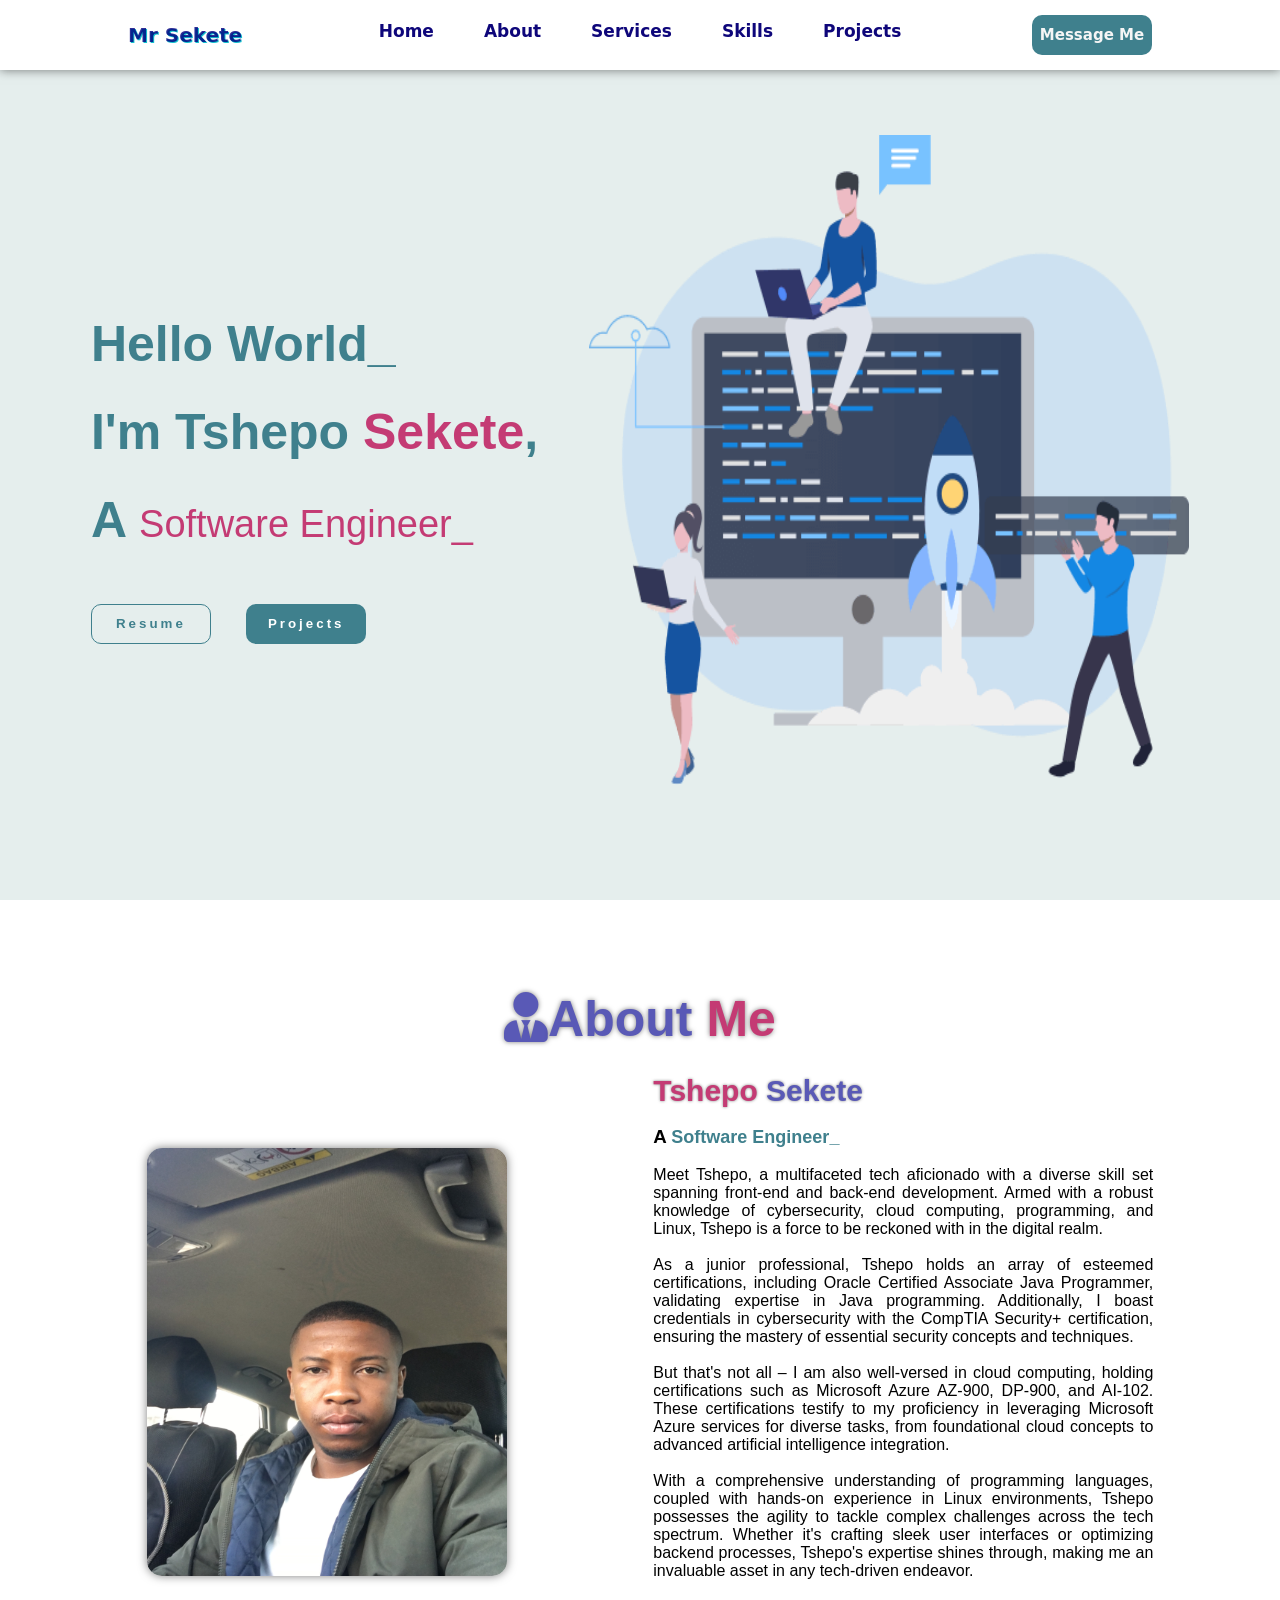
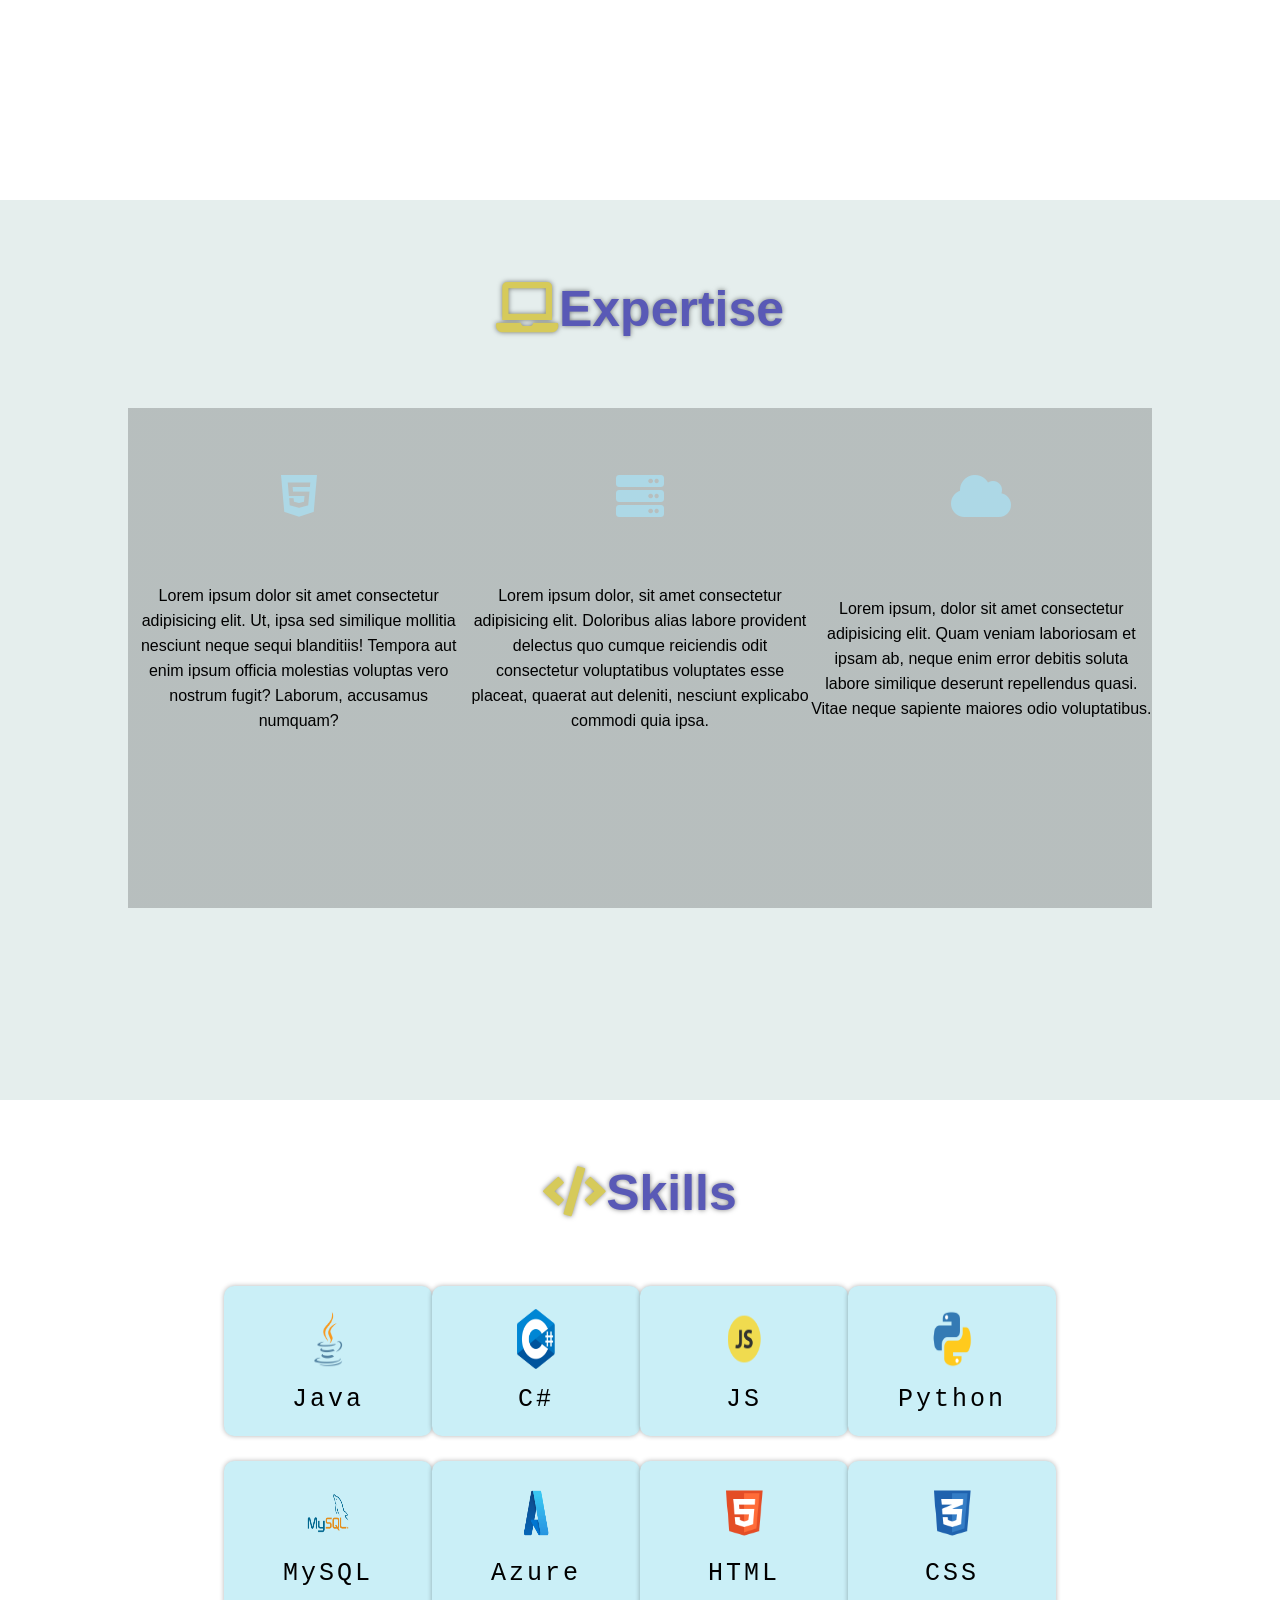
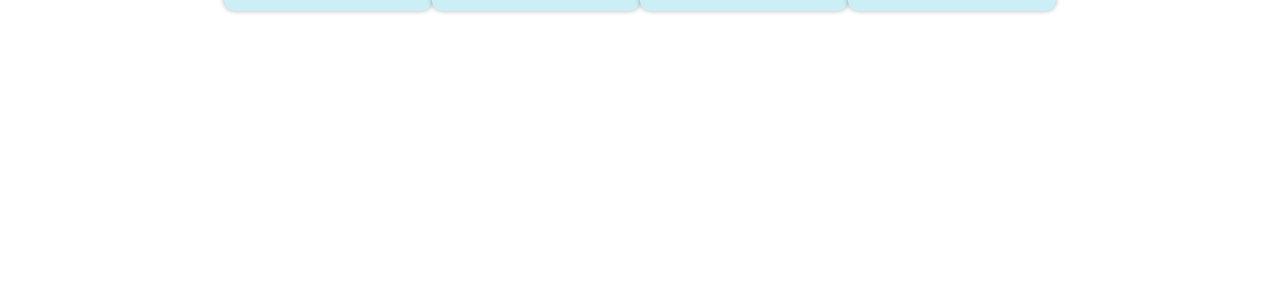
==== index.html @ 3b443a2f "skills section complete" ====
<!DOCTYPE html>
<html lang="en">

    <head>
        <meta charset="UTF-8">
        <meta name="viewport" content="width=device-width, initial-scale=1.0">
        <title>TT Sekete | Get to Know Me</title>
        <link rel="stylesheet" href="style.css">
        <link rel="stylesheet" href="https://cdnjs.cloudflare.com/ajax/libs/font-awesome/5.15.4/css/all.min.css">
        <script src="script.js" defer></script>
    </head>

    <body>
        <nav>
            <h1>Mr Sekete</h1>
            <label>
                <input type="checkbox" id="checkbox">
                <span class="menu">
                    <span class="hamburger"></span>
                </span>
                <ul>
                    <li><a href="#">Home</a></li>
                    <li><a href="#">About</a></li>
                    <li><a href="#">Services</a></li>
                    <li><a href="#">Skills</a></li>
                    <li><a href="#">Projects</a></li>
                </ul>

                <button class="sendMessBtn" id="sendMessBtnid" onclick="showDiv()">
                    Message Me
                </button>
            </label>
        </nav>

        <section class="homeSection" id="homeSection">
            <div class="homeDiv">
                <article>
                    <h1 id="greet"><span></span></h1>
                    <h1>I'm Tshepo <span>Sekete</span>,</h1>
                    <h2 style="font-weight: bold;">A <span id="text"></span></h2>
                    <button id="hire_me"><a href="https://drive.google.com/file/d/1EwjJsbHDz4NTrwIYISwd6z53wbRwTgEc/view?usp=sharing">Resume</a></button>
                    <button id="projects">Projects</button>
                </article>

                <img src="./images/service-startup-mvp.png" alt="coding animation" id="codingAnim">
            </div>          
        </section>

        <section class="aboutSection" id="aboutSectionID">
            <h1 id="aboutMeHeader"><span style="color: rgb(89, 89, 182);"> <i class="fas fa-user-tie" ></i>About</span> <span style="color: rgb(196, 59, 116);">Me</span></h1>
            <div class="aboutDiv">
                <div id="imageDiv">
                    <img src="./images/IMG_0169.jpeg" alt="Tshepo">
                </div>
                <div id="aboutMe">
                    <h1 id="myName"><span style="color: rgb(196, 59, 116);">Tshepo</span><span style="color: rgb(89, 89, 182);"> Sekete</span></h1>
                    <br>
                    <h3 style="font-family: 'Gill Sans', 'Gill Sans MT', Calibri, 'Trebuchet MS', sans-serif;">A <span id="myText"></span></h3>
                    <br>
                    Meet Tshepo, a multifaceted tech aficionado with a diverse skill set spanning front-end and back-end development. Armed with a robust knowledge of cybersecurity, cloud computing, programming, and Linux, Tshepo is a force to be reckoned with in the digital realm.
                    <br><br>
                    As a junior professional, Tshepo holds an array of esteemed certifications, including Oracle Certified Associate Java Programmer, validating expertise in Java programming. Additionally, I boast credentials in cybersecurity with the CompTIA Security+ certification, ensuring the mastery of essential security concepts and techniques.
                    <br><br>
                    But that's not all – I am also well-versed in cloud computing, holding certifications such as Microsoft Azure AZ-900, DP-900, and AI-102. These certifications testify to my proficiency in leveraging Microsoft Azure services for diverse tasks, from foundational cloud concepts to advanced artificial intelligence integration.
                    <br><br>
                    With a comprehensive understanding of programming languages, coupled with hands-on experience in Linux environments, Tshepo possesses the agility to tackle complex challenges across the tech spectrum. Whether it's crafting sleek user interfaces or optimizing backend processes, Tshepo's expertise shines through, making me an invaluable asset in any tech-driven endeavor.
                </div>
            </div>
        </section>

        <section class="services" id="servicesID">
            <h1 id="myExpertise"><i class="fas fa-laptop" style="color: rgb(214, 202, 90);"></i>Expertise</h1>
            <div class="expertise-container">
                <div id="first-expertise">
                    <i class="fab fa-html5" style="font-size: 48px; color: lightblue;"></i>
                    <p>Lorem ipsum dolor sit amet consectetur adipisicing elit. Ut, ipsa sed similique mollitia nesciunt neque sequi blanditiis! Tempora aut enim ipsum officia molestias voluptas vero nostrum fugit? Laborum, accusamus numquam?</p>
                </div>
                <div id="second-expertise">
                    <i class="fas fa-server" style="font-size: 48px; color: lightblue;"></i> 
                    <p>Lorem ipsum dolor, sit amet consectetur adipisicing elit. Doloribus alias labore provident delectus quo cumque reiciendis odit consectetur voluptatibus voluptates esse placeat, quaerat aut deleniti, nesciunt explicabo commodi quia ipsa.</p>
                </div>
                <div id="third-expertise">
                    <i class="fas fa-cloud" style="font-size: 48px; color: lightblue;"></i>
                    <p>Lorem ipsum, dolor sit amet consectetur adipisicing elit. Quam veniam laboriosam et ipsam ab, neque enim error debitis soluta labore similique deserunt repellendus quasi. Vitae neque sapiente maiores odio voluptatibus.</p>
                </div>
            </div>
        </section>

        <section class="skills-section">
            <h1 id="skills-header"><i class="fas fa-code" style="color: rgb(214, 202, 90);"></i>Skills</h1>
            <div class="skills-container">
                <div class="first-row">
                    <div id="java">
                        <img src="./images/4373217_java_logo_logos_icon.png" alt="java-logo">
                        <h3>Java</h3>
                    </div>
                    <div id="c#">
                        <img src="./images/C-image-for-Netgen.png" alt="c#">
                        <h3>C#</h3>
                    </div>
                    <div id="javascript">
                        <img src="./images/652581_code_command_develop_javascript_language_icon.png" alt="javascript">
                        <h3>JS</h3>
                    </div>
                    <div id="python">
                        <img src="./images/4375050_logo_python_icon.png" alt="python-logo">
                        <h3>Python</h3>
                    </div>
                </div>

                <div class="second-row">
                    <div id="sql">
                        <img src="./images//1012821_code_development_logo_mysql_icon.png" alt="">
                        <h3>MySQL</h3>
                    </div>
                    <div id="azure">
                        <img src="./images/Azure-Logo-2020-present.png" alt="azure" style="height: 30%;">
                        <h3>Azure</h3>
                    </div>
                    <div id="html">
                        <img src="./images/317755_badge_html_html5_achievement_award_icon.png" alt="html" style="height: 30%;">
                        <h3>HTML</h3>
                    </div>
                    <div id="css">
                        <img src="./images/317756_badge_css_css3_achievement_award_icon.png" alt="css" style="height: 30%;">
                        <h3>CSS</h3>
                    </div>
                </div>
            </div>
        </section>

        <div class="messageDiv" id="messageDivID">
            <form>
                <span id="closeDiv" onclick="hideDiv()">&times;</span>
                <h1>Contact Me</h1>
                <input type="text" id="fname" name="fname" placeholder="Fullname" size="40" onmouseenter="focusEvents()"><br>
                <input type="email" id="email" name="email" placeholder="Email" size="40"><br>
                <input type="text" id="subject" name="subject" placeholder="Subject" size="40">
                <textarea rows="1" cols="34" name="message" id="message" placeholder="Message"></textarea>
                <button id="send-message">Send</button>
                <button id="clear-message">Clear</button>
            </form>
        </div>
    </body>

</html>
---- style.css ----
html{
    scroll-behavior: smooth;
}
*
{
    margin: 0;
    padding: 0;
}

body{
    overflow-x: hidden;
}

*, *:before, *::after
{
    box-sizing: border-box;
}

#checkbox
{
    display: none;
}

nav
{
    position: relative;
    background-color: white;
    position: fixed;
    z-index: 5;
    width: 100%;
    height: 70px;
    box-shadow: 0 0 10px rgba(0, 0, 0, 0.5);
}
label ul
{
    float: none;
    position: absolute;
    top: 65%;
    left: 50%;
    transform: translate(-50%, -50%);
    height: 50px;
    display: flex;
    list-style-type: none;
    flex-direction: row;
    gap: 50px;
    font-size: 17px;
    font-weight: bold;
    font-family: system-ui, -apple-system, BlinkMacSystemFont, 'Segoe UI', Roboto, Oxygen, Ubuntu, Cantarell, 'Open Sans', 'Helvetica Neue', sans-serif;
}

nav h1
{
    position: absolute;
    transform: translate(0, -50%);
    top: 50%;
    left: 10%;
    height: auto;
    color: rgba(0, 0, 128, 0.815);
    font-size: 20px;
    font-weight: bold;
    font-family: system-ui, -apple-system, BlinkMacSystemFont, 'Segoe UI', Roboto, Oxygen, Ubuntu, Cantarell, 'Open Sans', 'Helvetica Neue', sans-serif;
    text-shadow: 1px 1px rgb(19, 193, 206);
}

label ul li a
{
    text-decoration: none;
    color: rgb(14, 6, 122);;
}

label ul li a:hover
{
    text-decoration: none;
    border-bottom: 1px solid #0a7d94;
    color: #12badb;
    transition: .3s;
}

label .sendMessBtn
{
    position: absolute;
    transform: translate(0, -50%);
    top: 50%;
    right: 10%;
    height: auto;
    color: rgba(0, 0, 128, 0.815);
    font-size: 15px;
    font-weight: bold;
    font-family: system-ui, -apple-system, BlinkMacSystemFont, 'Segoe UI', Roboto, Oxygen, Ubuntu, Cantarell, 'Open Sans', 'Helvetica Neue', sans-serif;
    border: none;
    width: 120px;
    height: 40px;
    border-radius: 10px;
    background: #3f808d;
    color: whitesmoke;
    cursor: pointer;
}

label .sendMessBtn:hover
{
    background: transparent;
    color: rgba(0, 0, 128, 0.815);
    border: 2px solid rgba(0, 0, 128, 0.815);;
}

/* home section */
.homeSection .homeDiv
{
    display: flex;
    justify-content: space-evenly;
    align-items: center;
    padding: 40px;
    position: relative;
    flex-direction: row;
    padding-top: 60px;
    height: 100%;
    width: 100%;
}

.homeSection
{
    height: 100vh;
    width: 100vw;
    background-color: #e5eeed;
}

article
{
    margin-top: 2%;
}

article h1, h2
{
    font-family: "Gill Sans", sans-serif;
    font-size: 50px;
    color: #3f808d;
    line-height: 5.5rem;
    font-weight: 800;
}

article h1 span{
    color: rgb(196, 59, 116);
}

#text
{
    font-size: 38px;
    color: rgb(196, 59, 116);
    font-weight: lighter;

}

#codingAnim
{
    height: 650px;
    width: 600px;
}

#greet
{
    white-space: pre;
}
  
  #greet:after 
{
    content: "_";
    animation: blink 0.5s infinite;
}

/* Cursor animation */
@keyframes blink 
{
    0% { opacity: 1; }
    50% { opacity: 0; }
    100% { opacity: 1; }
}


#text::after 
{
    content: '_'; /* Cursor */
    animation: blink 1s infinite;
}

#hire_me, #projects
{
    margin-top: 8%;
    height: 40px;
    width: 120px;
    border-radius: 10px;
    cursor: pointer;
    letter-spacing: 3px;
    font-weight: bold;
    border: none;
}

#hire_me
{
    background-color: transparent;
    border: 1px solid #3f808d;
    color: #3f808d;
}
#projects
{
    margin-left: 7%;
    color: white;
    background-color: #3f808d;
}

#hire_me:hover
{
    background-color: #3f808d;
    color: white;
}

#hire_me a:hover{
    color: white;
}

#hire_me a{
    text-decoration: none;
    color: #3f808d;
}

#projects:hover
{
    background-color: transparent;
    color: #3f808d;
    border: 1px solid #3f808d;
}

.messageDiv
{
    display: none;
    /* padding-top: 30px; */
    padding-left: 50px;
    width: 30%;
    height: 430px;
    line-height: 50px;
    box-shadow: 1px 1px 1px 1px white;
    z-index: 1;
    position: absolute;
    top: 50%;
    left: 50%;
    transform: translate(-50%, -50%);
    background-color: white;
    position: fixed;
    overflow: hidden;
}

#closeDiv {
    position: absolute;
    top: 0px;
    right: 45px;
    cursor: pointer;
    font-size: 50px;
    color: red;
    font-weight: bolder;
    overflow: hidden;
  }

  #closeDiv:hover{
    font-size: 60px;
  }

form > #fname, #email, #subject{
    border: 1px solid rgb(155, 127, 127);
    border-radius: 5px;
    height: 40px;
    font-size: large;
    padding: 8px;
    margin-bottom: 3%;
    font-family: "Gill Sans", sans-serif;
}

form h1{
    padding-top: 40px;
    text-align: justify;
    font-family: "Gill Sans", sans-serif;
    color: #3f808d;
}

form > textarea{
    border: 1px solid rgb(155, 127, 127);
    border-radius: 5px;
    height: 80px;
    padding: 8px;
    font-size: 20px;
}



.messageDiv #messageDivID #message{overflow: auto;}

#send-message{
    width: 120px;
    height: 40px;
    margin-left: 10%;
    cursor: pointer;
    background-color: transparent;
    border: 1px solid #3f808d;
    color: #3f808d;
    border-radius: 10px;
    letter-spacing: 3px;
    font-weight: bold;
}

#send-message:hover{
    color: white;
    background-color: #3f808d;
}

#clear-message{
    width: 120px;
    height: 40px;
    margin-left: 10%;
    cursor: pointer;
    color: white;
    background-color: #3f808d;
    border-radius: 10px;
    letter-spacing: 3px;
    font-weight: bold;
    border: none;
}

#clear-message:hover{
    color: #3f808d;
    background-color: transparent;
    border: 1px solid #3f808d;
}

/* home section end */

@media screen and (max-width: 768px) {
label .menu
{
    position: absolute;
    right: -70px;
    top: -100px;
    z-index: 100;
    width: 175px;
    height: 150px;
    background: rgba(254, 255, 252, 0.986);
    border-radius: 30% 30% 30% 30%;
    -webkit-transition: .5s ease-in-out;
    transition: .5s ease-in-out;
    box-shadow: 0 0 0 0 rgba(254, 255, 252, 0.986), 0 0 0 0 rgba(254, 255, 252, 0.986);
    cursor: pointer;
}

label .hamburger
{
    position: absolute;
    top: 135px;
    left: 40px;
    width: 25px;
    height: 3px;
    background: rgb(80, 80, 134);
    display: block;
    -webkit-transform-origin: center;
    transform-origin: center;
    -webkit-transition: .5s ease-in-out;
}

label .hamburger:after, label .hamburger:before
{
    -webkit-transition: .5s ease-in-out;
    transition: .5s ease-in-out;
    content: "";
    position: absolute;
    display: block;
    width: 100%;
    height: 100%;
    background: #69d2e7;
}

label .hamburger:before{ top: -10px; }

label .hamburger:after{ bottom: -10px; }

label #checkbox { display: none; }

label #checkbox:checked + .menu 
{
    box-shadow: 0 0 0 100vw rgba(254, 255, 252, 0.986), 0 0 0 100vh rgba(254, 255, 252, 0.986);
    border-radius: 0;
}

label #checkbox:checked + .menu .hamburger
{
    -webkit-transform: rotate(45deg);
    transform: rotate(45deg);
}

label #checkbox:checked + .menu .hamburger:after 
{
    -webkit-transform: rotate(90deg);
    transform: rotate(90deg);
    bottom: 0;
    
  }
  
  label #checkbox:checked + .menu .hamburger:before 
  {
    -webkit-transform: rotate(90deg);
    transform: rotate(90deg);
    top: 0;
    
  }
  
  label #checkbox:checked + .menu + ul { opacity: 1; }
  
  label ul 
  {
    z-index: 200;
    position: absolute;
    gap: 0;
    font-size: 20px;
    flex-direction: column;
    top: 150%;
    left: 30%;
    opacity: 0;
    -webkit-transition: .25s 0s ease-in-out;
    transition: .25s 0s ease-in-out;
  }
  
  label a 
  {
    margin-bottom: 2em;
    display: block;
    /* color: rgba(0, 0, 128, 0.815); */
    color: #3f808d;
    text-decoration: none;
    padding-left: 5px;
    
  }

  label ul li a:hover
  {
    border-left: 5px solid rgb(103, 134, 233);
    border-bottom: none;
    transition: .2s;
    border-radius: 6%;
    padding-left: 5px;
  }

  label .sendMessBtn
  {
    display: none;
  }

 nav h1{
    z-index: 250;
  }

  body{width: 100vw;}
} 

@media only screen and (max-width: 768px)
{
    body{
        overflow-x: hidden;
    }
    .homeSection{
    
    }

    .homeSection .homeDiv{
        display: flex;
        flex-direction: column;
    }

    .homeSection .homeDiv article{
        position: absolute;
        top: 95%;
    }

    article h1, h2
    {
        font-size: 30px;
        line-height: 3.5rem;
        text-align: center;
    }

    #text
    {
        font-size: 20px;
    }

    #codingAnim
    {
        height: 300px;
        width: 300px;
        margin-top: -5%;
    }

    #hire_me, #projects
    {
        letter-spacing: 1px;
        width: 100px;
        margin-left: 10%;
    }
}

/*about section*/
.aboutSection{
    height: 100vh;
    width: 100vw;
}

.aboutSection #aboutMeHeader{
    font-size: 50px;
    text-align: center;
    padding-top: 90px;
    font-weight: bold;
    text-shadow: 0 0 5px rgba(0, 0, 0, 0.5);
    font-family: "Gill Sans", sans-serif;
}

.aboutSection #myName{
    font-family: "Gill Sans", sans-serif;
    font-weight: bold;
    font-size: 30px;
    text-shadow: 0 0 3px rgba(0, 0, 0, 0.5);
}
.aboutDiv{
    display: flex;
    flex-direction: row;
    justify-content: space-evenly;
    width: 100%;
    height: 80%;
    margin: auto;
}

#imageDiv{
    padding-top: 100px;
    width: 400px;
    height: 550px;
    overflow: hidden;
}

#imageDiv img{
    width: 90%;
    height: 95%;
    border-radius: 15px;
    margin-left: 5%;
    box-shadow: 0 0 10px rgba(0, 0, 0, 0.5);
}

#aboutMe{
    margin-top: 2%;
    text-align: justify;
    width: 500px;
    font-family: 'Gill Sans', 'Gill Sans MT', Calibri, 'Trebuchet MS', sans-serif;
    font-weight: 200;
}

#myText{
    font-size: large;
    color: #3f808d;
    font-family: 'Gill Sans', 'Gill Sans MT', Calibri, 'Trebuchet MS', sans-serif;
}

#myText::after 
{
    content: '_'; /* Cursor */
    animation: blink 1s infinite;
}
/* about section end */

/* services section */
.services{
    width: 100vw;
    height: 100vh;
    background-color: #e5eeed;
}

.services #myExpertise{
    font-size: 50px;
    text-align: center;
    padding-top: 80px;
    font-weight: bold;
    text-shadow: 0 0 5px rgba(0, 0, 0, 0.5);
    font-family: "Gill Sans", sans-serif;
    color: rgb(89, 89, 182);
    padding-bottom: 70px;
}

.expertise-container{
    display: flex;
    flex-direction: row;
    justify-content: space-evenly;
    width: 80%;
    height: 70%;
    margin: auto;
}

.expertise-container #first-expertise, #second-expertise, #third-expertise{
    width: 400px;
    height: 500px;
    background: linear-gradient(to top, rgba(0, 0, 0, 0.2) 50%, rgba(0, 0, 0, 0.2) 50%);
    display: flex;
    flex-direction: column;
    align-items: center;
    text-align: center;
}

.expertise-container p{
    margin:auto;
    position: relative;
    line-height: 25px;
    font-family: 'Gill Sans', 'Gill Sans MT', Calibri, 'Trebuchet MS', sans-serif;
    overflow: hidden;
}

.expertise-container i{
    margin-top: 5%;
    position: absolute;
}
.expertise-container i #css{
    left: -10%;
}

/* services section end */

/* skills section */
.skills-section{
    height: 80vh;
    width: 100vw;
}

#skills-header{
    font-size: 50px;
    text-align: center;
    font-weight: bold;
    text-shadow: 0 0 5px rgba(0, 0, 0, 0.5);
    font-family: "Gill Sans", sans-serif;
    color: rgb(89, 89, 182);
    margin-top: 5%;
}

.skills-container{
    width: 65%;
    height: 80%;
    display: flex;
    flex-direction: column;
    margin: auto;
    margin-top: 5%;
}

.first-row, .second-row{
    display: flex;
    flex-direction: row;
    justify-content: space-evenly;

}

.first-row div{
    width: 250px;
    height: 150px;
    box-shadow: 0 0 5px rgba(0, 0, 0, 0.3);
    border-radius: 10px;
    background-color: #caeff7;
    position: relative;
}

.second-row div{
    width: 250px;
    height: 150px;
    box-shadow: 0 0 5px rgba(0, 0, 0, 0.3);
    border-radius: 10px;
    margin-top: 3%;
    background-color: #caeff7;
    position: relative;
}

.second-row div:hover{
    background-color: white;
}

.first-row div:hover{
    background-color: white;
}

.first-row div img{
    position: absolute;
    width: 20%;
    height: 40%;
    top: 35%;
    left: 50%;
    transform: translate(-50%, -50%);
}

.second-row div img{
    position: absolute;
    width: 20%;
    height: 50%;
    top: 35%;
    left: 50%;
    transform: translate(-50%, -50%);
}

.first-row div h3{
    position: absolute;
    top: 75%;
    left: 50%;
    transform: translate(-50%, -50%);
    letter-spacing: 3px;
    font-family: 'Courier New', Courier, monospace;
    font-size: 25px;
    font-weight: lighter;
}

.second-row div h3{
    position: absolute;
    top: 75%;
    left: 50%;
    transform: translate(-50%, -50%);
    letter-spacing: 3px;
    font-family: 'Courier New', Courier, monospace;
    font-size: 25px;
    font-weight: lighter;
}



/* skills section end */
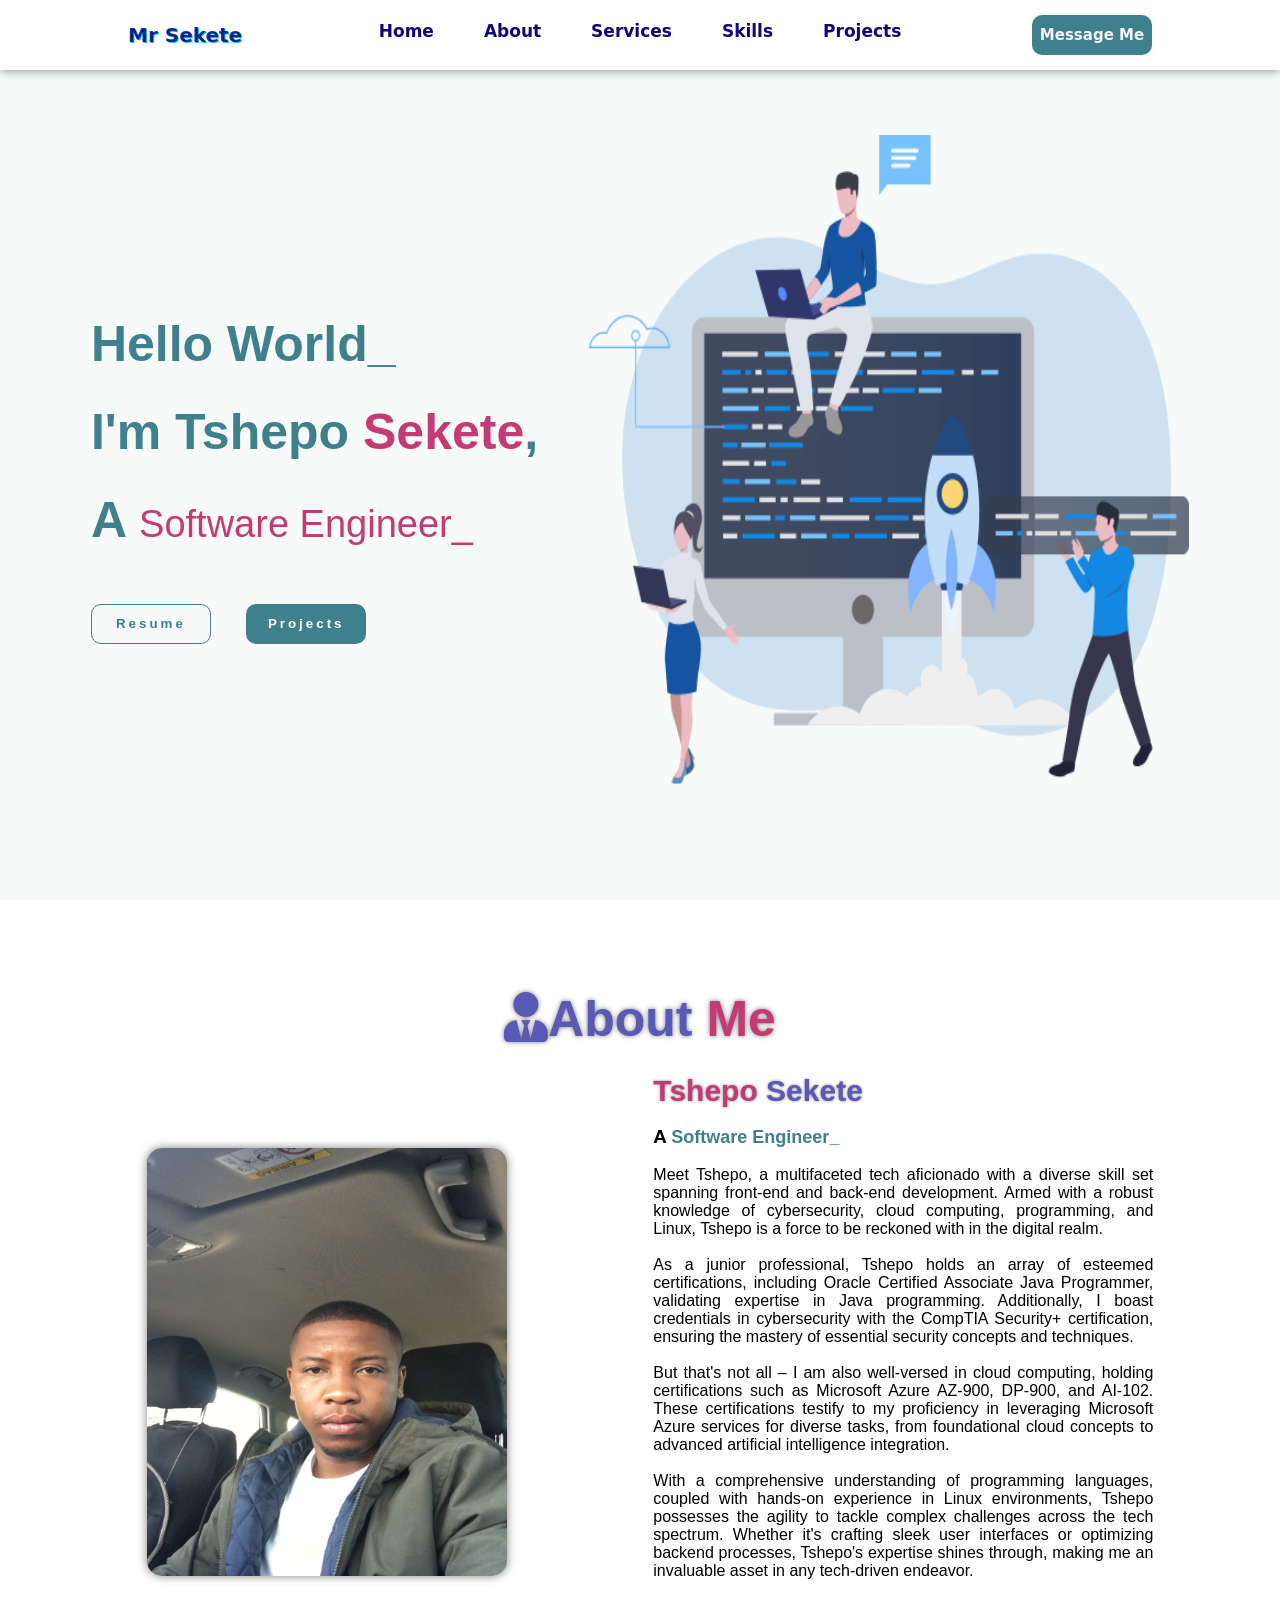
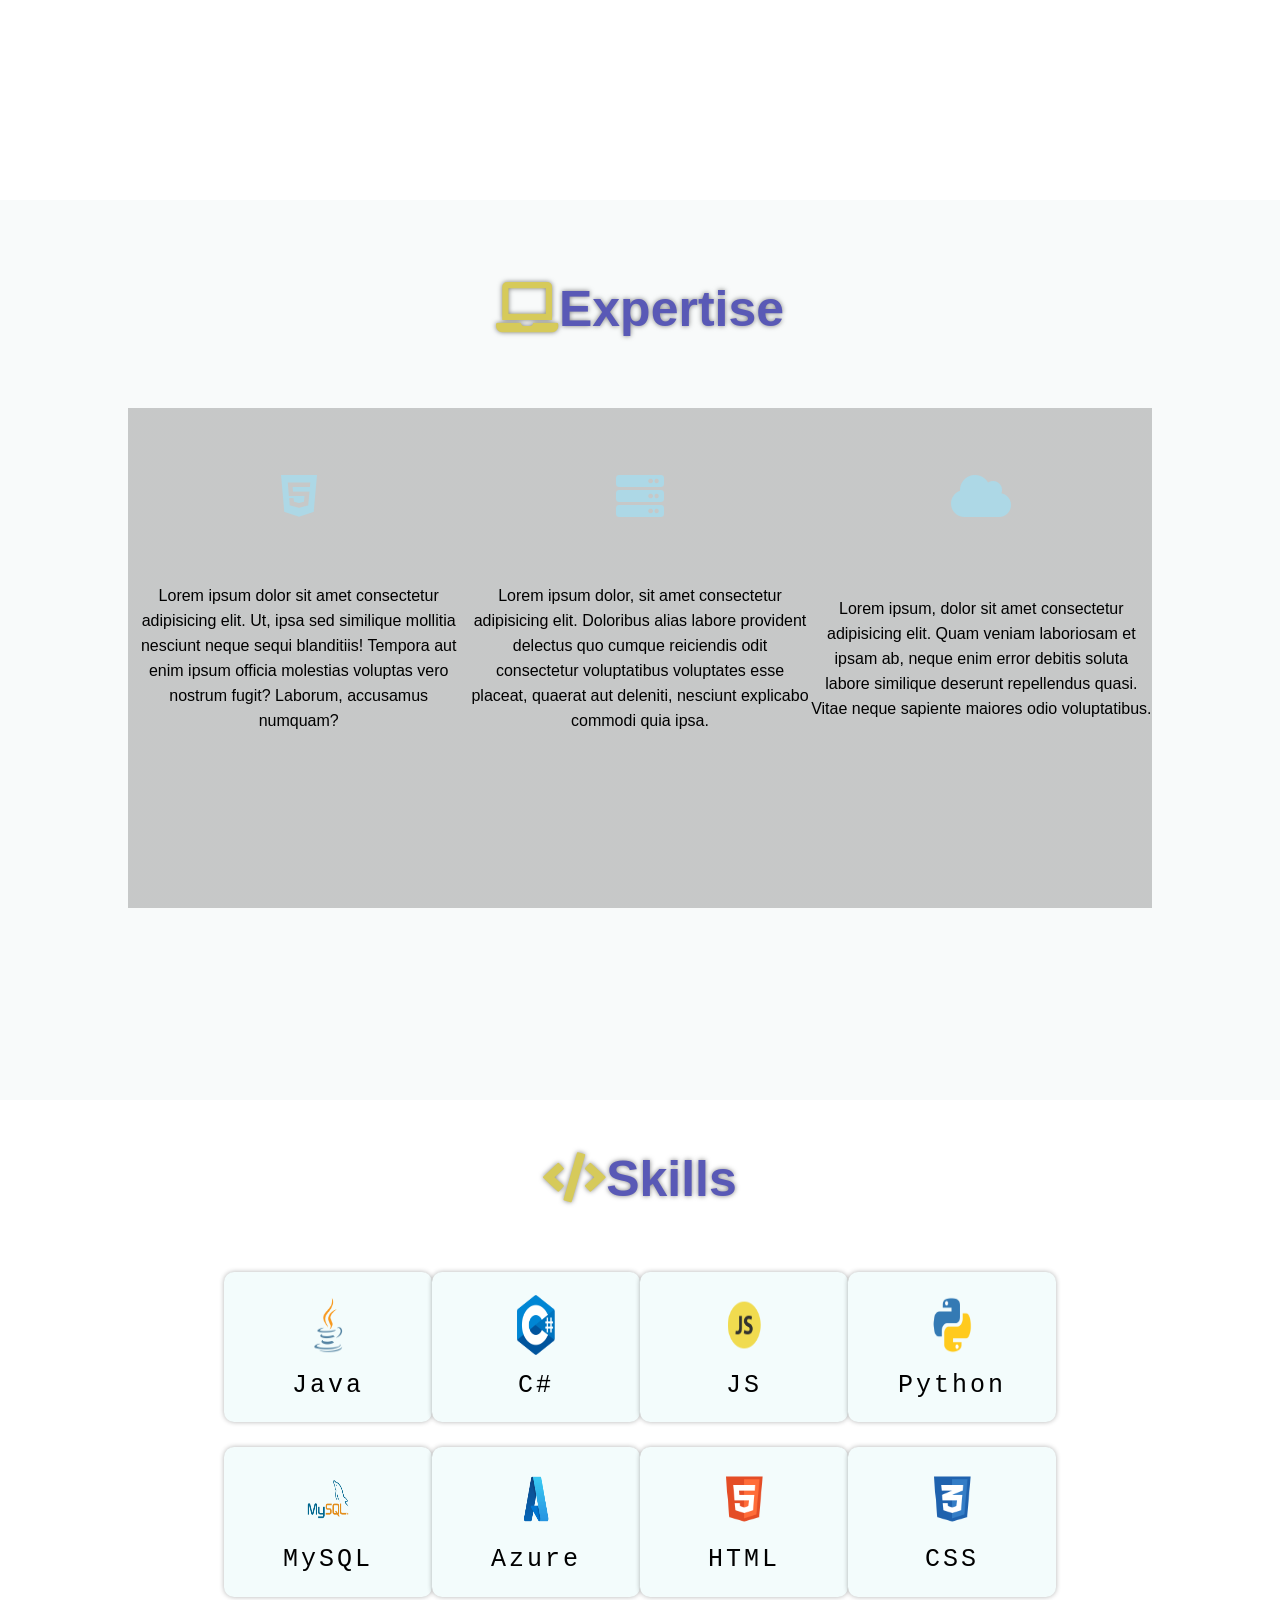
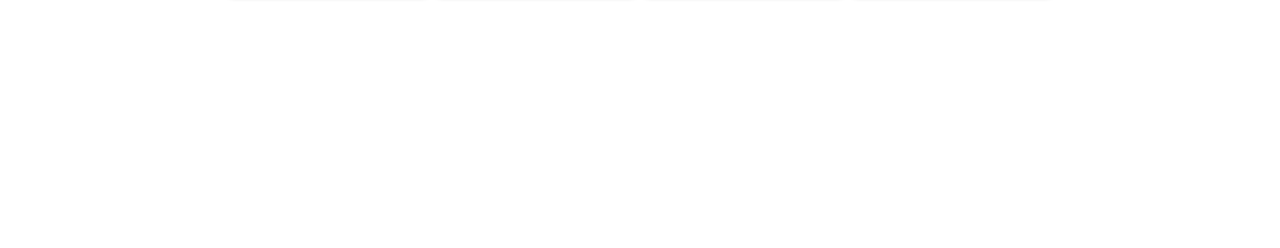
==== commit 5e4b171e: "minor changes" ====
--- a/index.html
+++ b/index.html
@@ -86,9 +86,9 @@
             </div>
         </section>
 
-        <section class="skills-section">
+        <section class="skills-section" id="my-skillsID">
             <h1 id="skills-header"><i class="fas fa-code" style="color: rgb(214, 202, 90);"></i>Skills</h1>
-            <div class="skills-container">
+            <div class="skills-container" id="skills-containerID">
                 <div class="first-row">
                     <div id="java">
                         <img src="./images/4373217_java_logo_logos_icon.png" alt="java-logo">
--- a/style.css
+++ b/style.css
@@ -121,7 +121,7 @@
 {
     height: 100vh;
     width: 100vw;
-    background-color: #e5eeed;
+    background-color: #f8fafa;
 }
 
 article
@@ -572,7 +572,7 @@
 .services{
     width: 100vw;
     height: 100vh;
-    background-color: #e5eeed;
+    background-color: #f8fafa;
 }
 
 .services #myExpertise{
@@ -636,7 +636,7 @@
     text-shadow: 0 0 5px rgba(0, 0, 0, 0.5);
     font-family: "Gill Sans", sans-serif;
     color: rgb(89, 89, 182);
-    margin-top: 5%;
+    padding-top: 50px;
 }
 
 .skills-container{
@@ -660,7 +660,7 @@
     height: 150px;
     box-shadow: 0 0 5px rgba(0, 0, 0, 0.3);
     border-radius: 10px;
-    background-color: #caeff7;
+    background-color: #f3fcfc;;
     position: relative;
 }
 
@@ -670,7 +670,7 @@
     box-shadow: 0 0 5px rgba(0, 0, 0, 0.3);
     border-radius: 10px;
     margin-top: 3%;
-    background-color: #caeff7;
+    background-color: #f3fcfc;
     position: relative;
 }
 
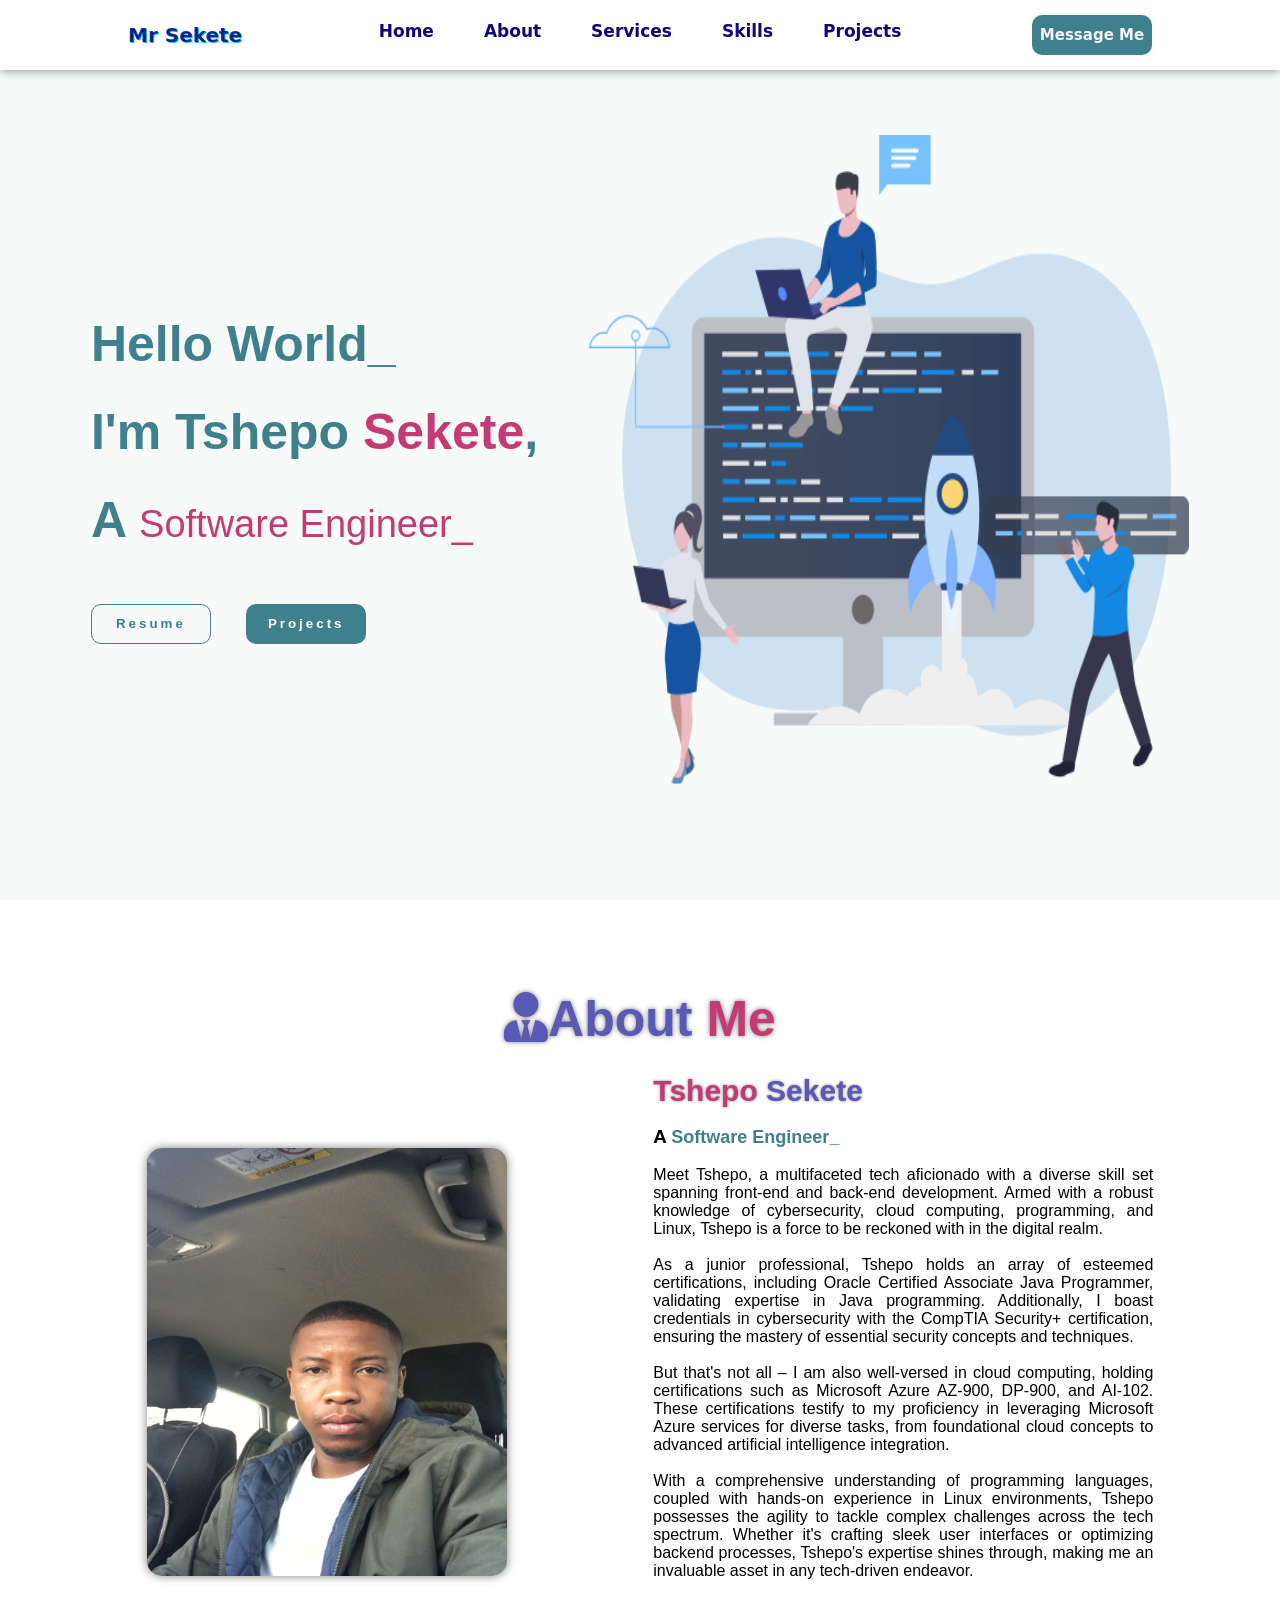
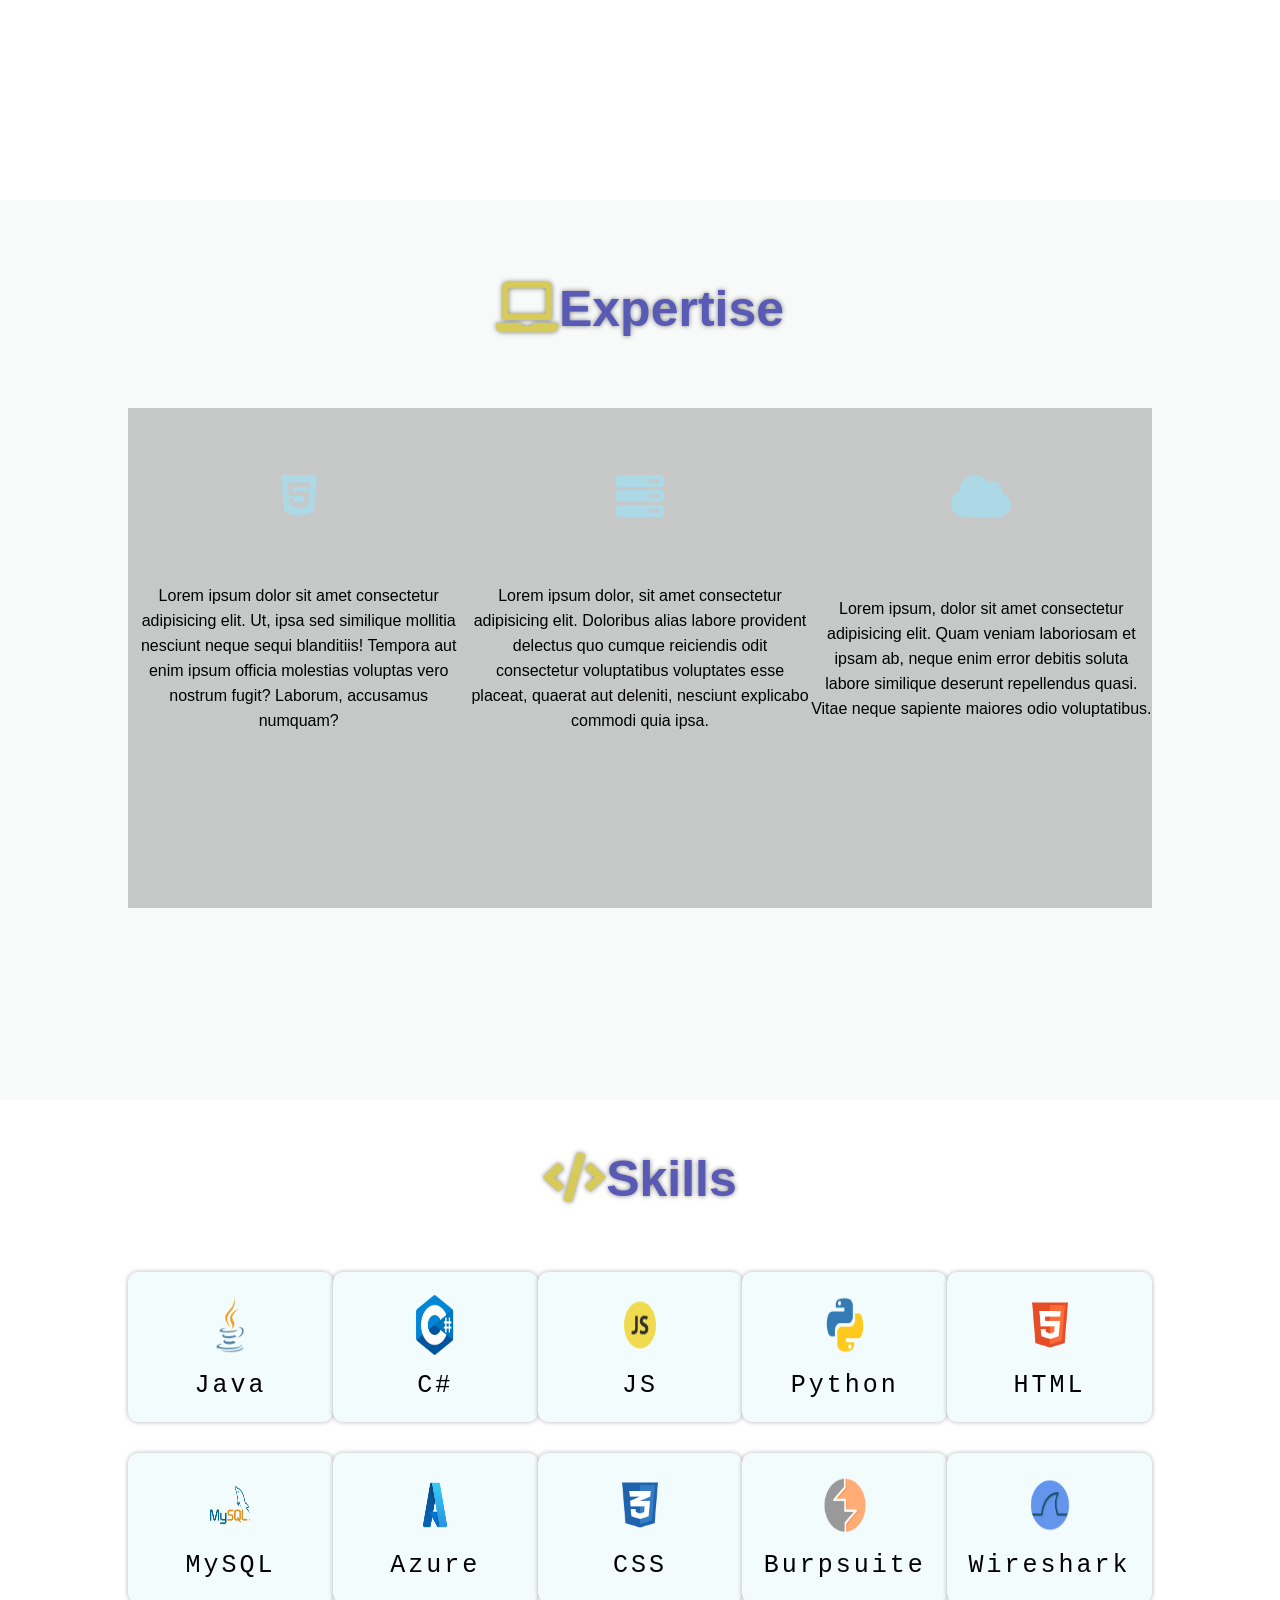
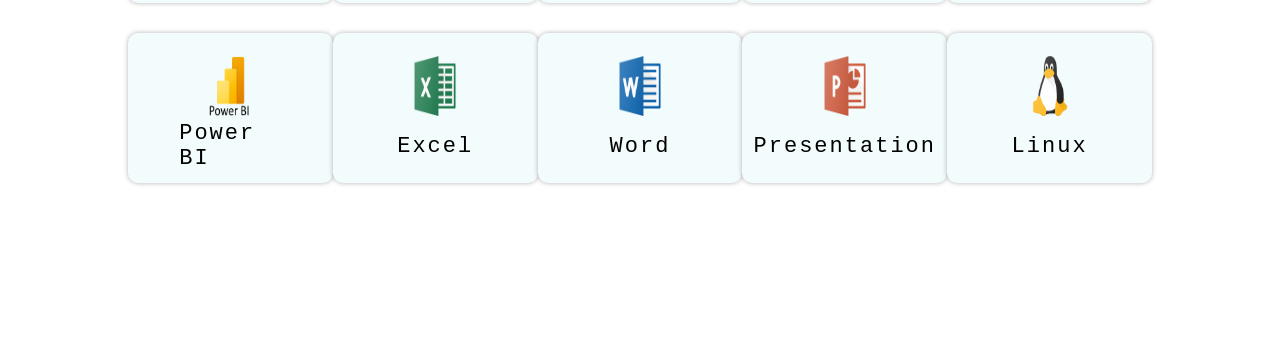
==== commit 77bd1880: "added more skills" ====
--- a/index.html
+++ b/index.html
@@ -106,6 +106,11 @@
                         <img src="./images/4375050_logo_python_icon.png" alt="python-logo">
                         <h3>Python</h3>
                     </div>
+
+                    <div id="html">
+                        <img src="./images/317755_badge_html_html5_achievement_award_icon.png" alt="html" style="height: 30%;">
+                        <h3>HTML</h3>
+                    </div>
                 </div>
 
                 <div class="second-row">
@@ -117,13 +122,47 @@
                         <img src="./images/Azure-Logo-2020-present.png" alt="azure" style="height: 30%;">
                         <h3>Azure</h3>
                     </div>
-                    <div id="html">
-                        <img src="./images/317755_badge_html_html5_achievement_award_icon.png" alt="html" style="height: 30%;">
-                        <h3>HTML</h3>
-                    </div>
+                   
                     <div id="css">
                         <img src="./images/317756_badge_css_css3_achievement_award_icon.png" alt="css" style="height: 30%;">
                         <h3>CSS</h3>
+                    </div>
+
+                    <div id="burpsuite">
+                        <img src="./images/3246741_burpsuite_security_software_icon.png" alt="burpsuite-logo"  style="height: 35%;">
+                        <h3>Burpsuite</h3>
+                    </div>
+
+                    <div id="wireshark">
+                        <img src="./images/wireshark_104082.png" alt="wireshark-logo"  style="height: 35%;">
+                        <h3>Wireshark</h3>
+                    </div>
+                </div>
+
+                <div class="third-row">
+                    <div id="powerbi">
+                        <img src="./images/Microsoft-Power-BI-Symbol.png" alt="power-bi" style="width: 40%;">
+                        <h3>Power BI</h3>
+                    </div>
+
+                    <div id="excel">
+                        <img src="./images/2993694_brand_brands_excel_logo_logos_icon.png" alt="excel-logo">
+                        <h3>Excel</h3>
+                    </div>
+
+                    <div id="word">
+                        <img src="./images/2993664_brand_brands_logo_logos_word_icon.png" alt="word-logo">
+                        <h3>Word</h3>
+                    </div>
+
+                    <div id="powerpoint">
+                        <img src="./images/2993675_brand_brands_logo_logos_powerpoint_icon.png" alt="pp-logo">
+                        <h3>Presentation</h3>
+                    </div>
+
+                    <div id="linux">
+                        <img src="./images/2993682_brand_brands_linux_logo_logos_icon.png" alt="linux-logo">
+                        <h3>Linux</h3>
                     </div>
                 </div>
             </div>
--- a/style.css
+++ b/style.css
@@ -625,7 +625,7 @@
 
 /* skills section */
 .skills-section{
-    height: 80vh;
+    height: 95vh;
     width: 100vw;
 }
 
@@ -640,7 +640,7 @@
 }
 
 .skills-container{
-    width: 65%;
+    width: 80%;
     height: 80%;
     display: flex;
     flex-direction: column;
@@ -648,7 +648,7 @@
     margin-top: 5%;
 }
 
-.first-row, .second-row{
+.first-row, .second-row, .third-row{
     display: flex;
     flex-direction: row;
     justify-content: space-evenly;
@@ -674,11 +674,25 @@
     position: relative;
 }
 
+.third-row div{
+    width: 250px;
+    height: 150px;
+    box-shadow: 0 0 5px rgba(0, 0, 0, 0.3);
+    border-radius: 10px;
+    margin-top: 3%;
+    background-color: #f3fcfc;
+    position: relative;
+}
+
 .second-row div:hover{
     background-color: white;
 }
 
 .first-row div:hover{
+    background-color: white;
+}
+
+.third-row div:hover{
     background-color: white;
 }
 
@@ -695,6 +709,15 @@
     position: absolute;
     width: 20%;
     height: 50%;
+    top: 35%;
+    left: 50%;
+    transform: translate(-50%, -50%);
+}
+
+.third-row div img{
+    position: absolute;
+    width: 20%;
+    height: 40%;
     top: 35%;
     left: 50%;
     transform: translate(-50%, -50%);
@@ -722,6 +745,15 @@
     font-weight: lighter;
 }
 
-
+.third-row div h3{
+    position: absolute;
+    top: 75%;
+    left: 50%;
+    transform: translate(-50%, -50%);
+    letter-spacing: 2px;
+    font-family: 'Courier New', Courier, monospace;
+    font-size: 22px;
+    font-weight: lighter;
+}
 
 /* skills section end */
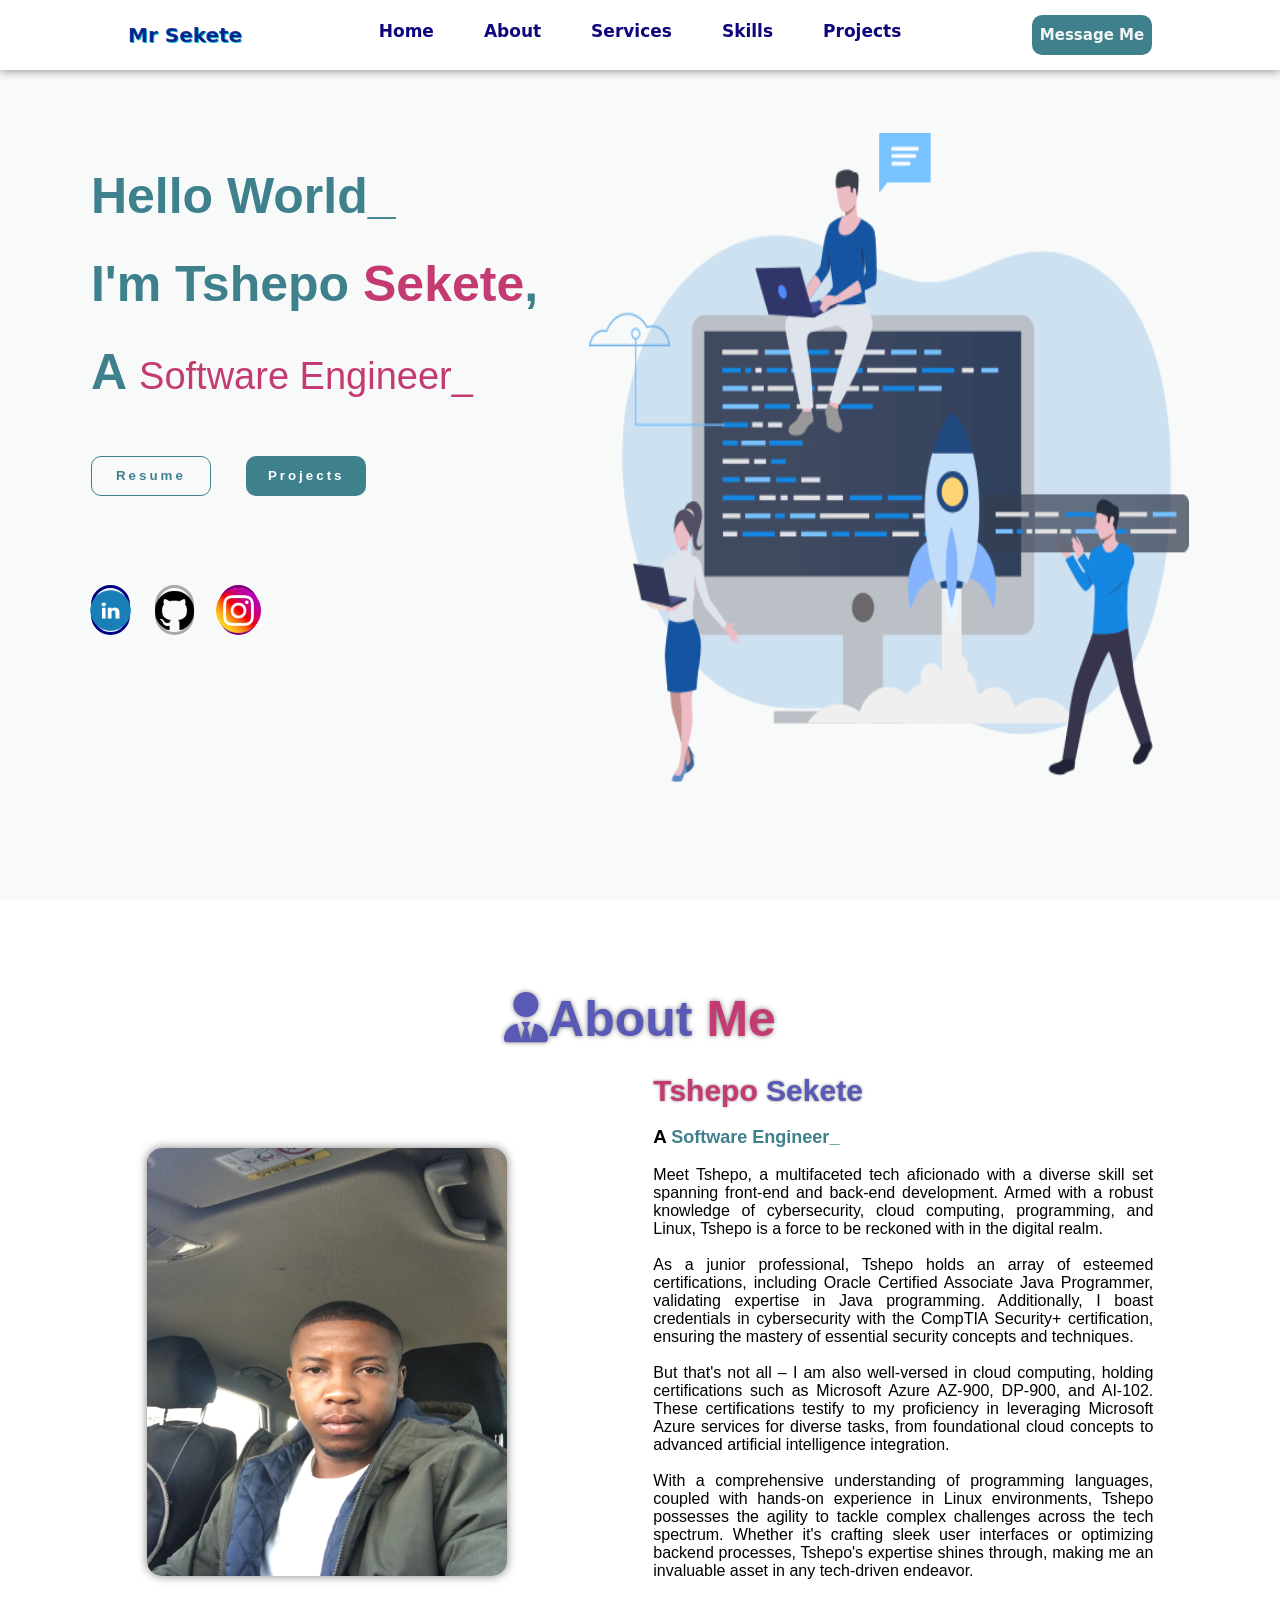
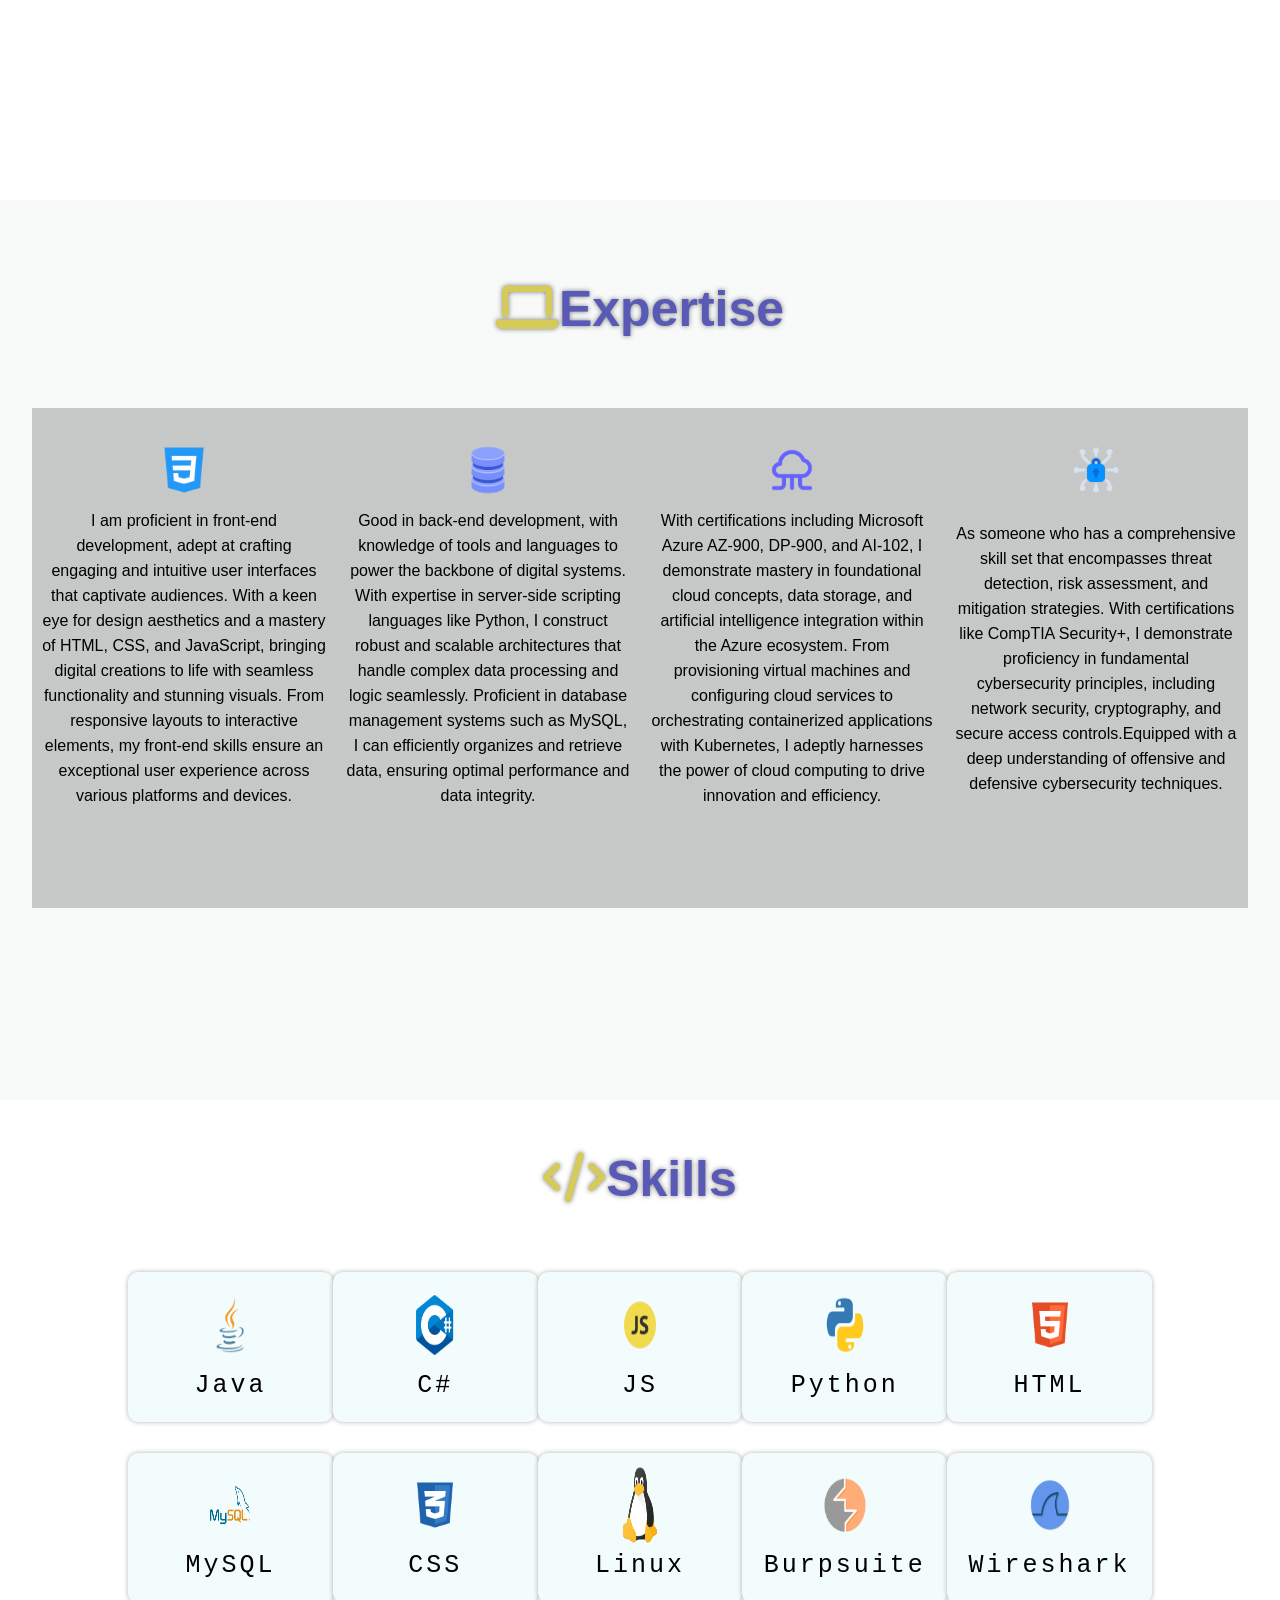
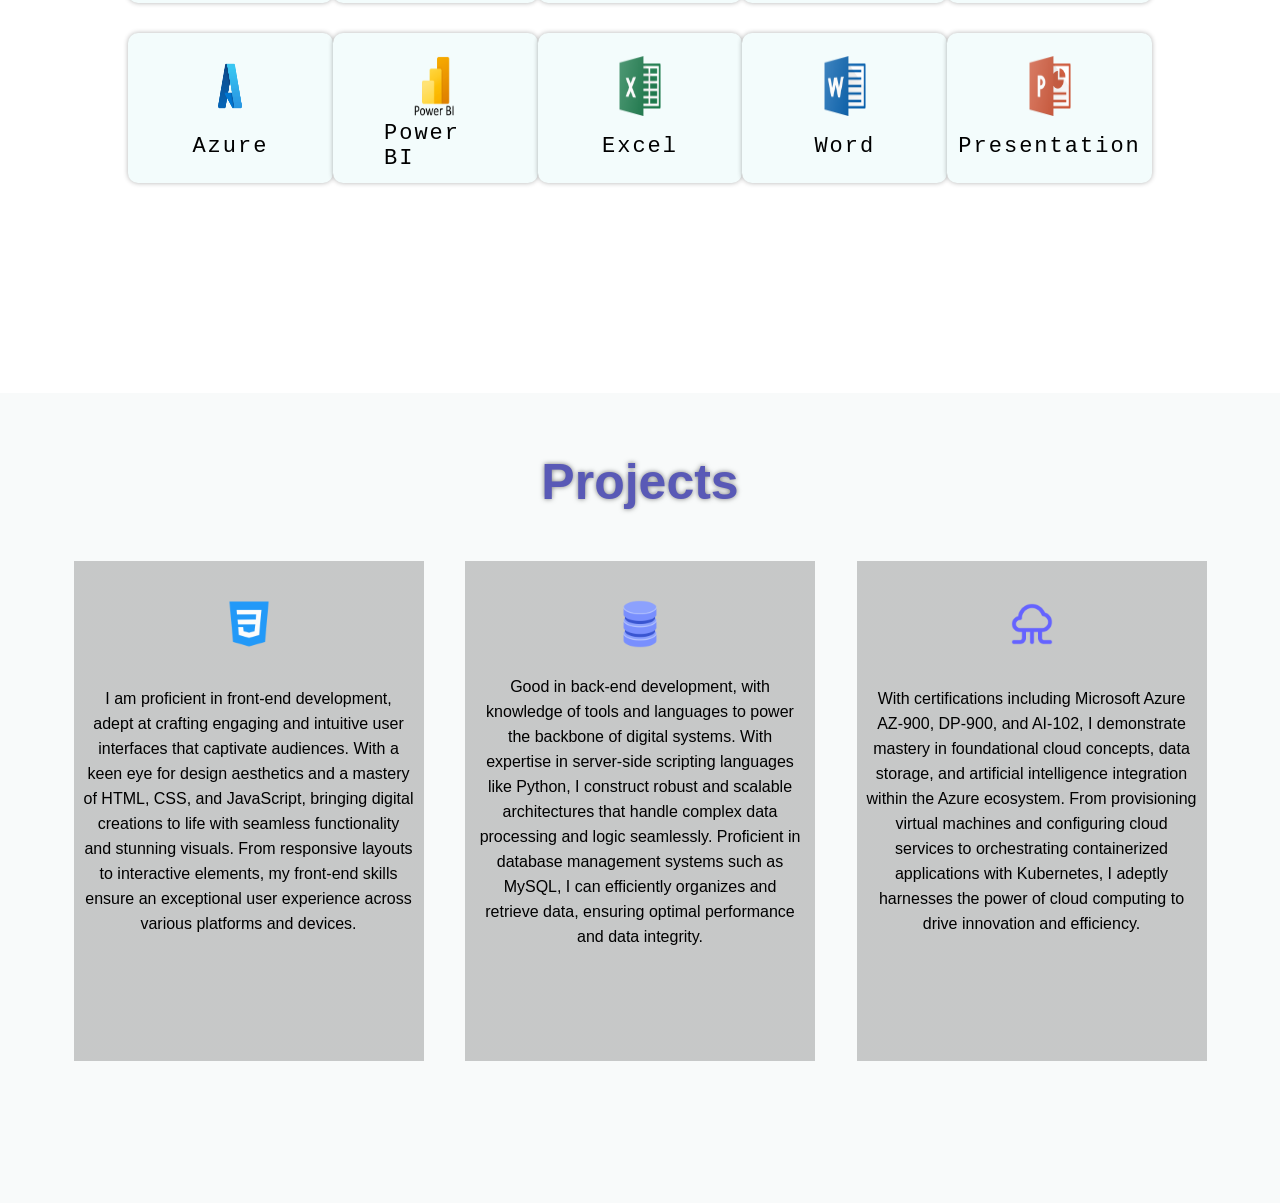
==== commit 430a5f86: "social media icons added" ====
--- a/index.html
+++ b/index.html
@@ -7,6 +7,7 @@
         <title>TT Sekete | Get to Know Me</title>
         <link rel="stylesheet" href="style.css">
         <link rel="stylesheet" href="https://cdnjs.cloudflare.com/ajax/libs/font-awesome/5.15.4/css/all.min.css">
+        <link rel="stylesheet" href="https://cdnjs.cloudflare.com/ajax/libs/font-awesome/6.0.0-beta3/css/all.min.css" integrity="sha384-nDzXtqoGck7kIrXVS0RG3h/ZhXi2LECE/URJS8bOXrR0FuIi0r5LW1tF6huLo6cg" crossorigin="anonymous">
         <script src="script.js" defer></script>
     </head>
 
@@ -34,15 +35,38 @@
 
         <section class="homeSection" id="homeSection">
             <div class="homeDiv">
-                <article>
+                <div class="welcome-page">
                     <h1 id="greet"><span></span></h1>
                     <h1>I'm Tshepo <span>Sekete</span>,</h1>
                     <h2 style="font-weight: bold;">A <span id="text"></span></h2>
                     <button id="hire_me"><a href="https://drive.google.com/file/d/1EwjJsbHDz4NTrwIYISwd6z53wbRwTgEc/view?usp=sharing">Resume</a></button>
                     <button id="projects">Projects</button>
-                </article>
-
-                <img src="./images/service-startup-mvp.png" alt="coding animation" id="codingAnim">
+
+                    <br>
+                    <div class="social-media-links">
+                        <div id="linkedin-acc" style="border: 3px solid navy;">
+                            <a href="https://www.linkedin.com/in/tshepo-sekete-154094157/" target="_blank">
+                                <img src="./images/1591856_linkedin_social_icon.png" alt="linkedin-logo">
+                            </a>
+                        </div>
+
+                        <div id="github-acc" style="border: 3px solid darkgray;">
+                            <a href="https://github.com/Tshepo1000" target="_blank">
+                                <img src="./images/211904_social_github_icon.png" alt="github-logo">
+                            </a>
+                        </div>
+
+                        <div id="instagram-acc" style="border: 3px solid purple;">
+                            <a href="https://www.instagram.com/tshepo_1000/" target="_blank">
+                                <img src="./images/3225191_app_instagram_logo_media_popular_icon.png" alt="instagram-logo">
+                            </a>
+                        </div>
+                    </div>
+                </div>
+
+                <div class="coding-anim-side">
+                    <img src="./images/service-startup-mvp.png" alt="coding animation" id="codingAnim">
+                </div>
             </div>          
         </section>
 
@@ -72,16 +96,47 @@
             <h1 id="myExpertise"><i class="fas fa-laptop" style="color: rgb(214, 202, 90);"></i>Expertise</h1>
             <div class="expertise-container">
                 <div id="first-expertise">
-                    <i class="fab fa-html5" style="font-size: 48px; color: lightblue;"></i>
-                    <p>Lorem ipsum dolor sit amet consectetur adipisicing elit. Ut, ipsa sed similique mollitia nesciunt neque sequi blanditiis! Tempora aut enim ipsum officia molestias voluptas vero nostrum fugit? Laborum, accusamus numquam?</p>
+                    <img src="./images/4202020_css3_html_logo_social_social media_icon.png" alt="css-logo">
+                    <p>I am proficient in front-end development, adept at 
+                        crafting engaging and intuitive user interfaces that 
+                        captivate audiences. With a keen eye for design 
+                        aesthetics and a mastery of HTML, CSS, and 
+                        JavaScript, bringing digital creations to life with 
+                        seamless functionality and stunning visuals. From 
+                        responsive layouts to interactive elements, my front-end 
+                        skills ensure an exceptional user experience across 
+                        various platforms and devices.</p>
                 </div>
                 <div id="second-expertise">
-                    <i class="fas fa-server" style="font-size: 48px; color: lightblue;"></i> 
-                    <p>Lorem ipsum dolor, sit amet consectetur adipisicing elit. Doloribus alias labore provident delectus quo cumque reiciendis odit consectetur voluptatibus voluptates esse placeat, quaerat aut deleniti, nesciunt explicabo commodi quia ipsa.</p>
+                    <img src="./images/4417104_database_icon.png" alt="database-icon">
+                    <p>Good in back-end development, with knowledge 
+                        of tools and languages to power the backbone 
+                        of digital systems. With expertise in server-side 
+                        scripting languages like Python, I construct robust 
+                        and scalable architectures that handle complex data 
+                        processing and logic seamlessly.
+
+                        Proficient in database management systems such as MySQL, 
+                        I can efficiently organizes and retrieve data, ensuring 
+                        optimal performance and data integrity.</p>
                 </div>
                 <div id="third-expertise">
-                    <i class="fas fa-cloud" style="font-size: 48px; color: lightblue;"></i>
-                    <p>Lorem ipsum, dolor sit amet consectetur adipisicing elit. Quam veniam laboriosam et ipsam ab, neque enim error debitis soluta labore similique deserunt repellendus quasi. Vitae neque sapiente maiores odio voluptatibus.</p>
+                    <img src="./images/8725737_cloud_computing_icon.png" alt="cloud-icon">
+                    <p>With certifications including Microsoft Azure AZ-900, DP-900, 
+                       and AI-102, I demonstrate mastery in foundational cloud concepts, 
+                       data storage, and artificial intelligence integration within the 
+                       Azure ecosystem. From provisioning virtual machines and configuring 
+                       cloud services to orchestrating containerized applications with 
+                       Kubernetes, I adeptly harnesses the power of cloud computing to drive 
+                       innovation and efficiency.</p>
+                </div>
+                <div id="fourth-expertise">
+                    <img src="./images/5172962_cyber_internet_lock_locked_padlock_icon.png" alt="padlock-icon">
+                    <p>As someone who has a comprehensive skill set that encompasses threat detection, 
+                        risk assessment, and mitigation strategies. With certifications like CompTIA Security+, 
+                        I demonstrate proficiency in fundamental cybersecurity principles, including network 
+                        security, cryptography, and secure access controls.Equipped with a deep understanding of 
+                        offensive and defensive cybersecurity techniques.</p>
                 </div>
             </div>
         </section>
@@ -118,28 +173,34 @@
                         <img src="./images//1012821_code_development_logo_mysql_icon.png" alt="">
                         <h3>MySQL</h3>
                     </div>
+        
+                    <div id="css">
+                        <img src="./images/317756_badge_css_css3_achievement_award_icon.png" alt="css" style="height: 30%;">
+                        <h3>CSS</h3>
+                    </div>
+
+                    <div id="linux">
+                        <img src="./images/2993682_brand_brands_linux_logo_logos_icon.png" alt="linux-logo">
+                        <h3>Linux</h3>
+                    </div>
+
+                    <div id="burpsuite">
+                        <img src="./images/3246741_burpsuite_security_software_icon.png" alt="burpsuite-logo"  style="height: 35%;">
+                        <h3>Burpsuite</h3>
+                    </div>
+
+                    <div id="wireshark">
+                        <img src="./images/wireshark_104082.png" alt="wireshark-logo"  style="height: 35%;">
+                        <h3>Wireshark</h3>
+                    </div>
+                </div>
+
+                <div class="third-row">
                     <div id="azure">
                         <img src="./images/Azure-Logo-2020-present.png" alt="azure" style="height: 30%;">
                         <h3>Azure</h3>
                     </div>
-                   
-                    <div id="css">
-                        <img src="./images/317756_badge_css_css3_achievement_award_icon.png" alt="css" style="height: 30%;">
-                        <h3>CSS</h3>
-                    </div>
-
-                    <div id="burpsuite">
-                        <img src="./images/3246741_burpsuite_security_software_icon.png" alt="burpsuite-logo"  style="height: 35%;">
-                        <h3>Burpsuite</h3>
-                    </div>
-
-                    <div id="wireshark">
-                        <img src="./images/wireshark_104082.png" alt="wireshark-logo"  style="height: 35%;">
-                        <h3>Wireshark</h3>
-                    </div>
-                </div>
-
-                <div class="third-row">
+
                     <div id="powerbi">
                         <img src="./images/Microsoft-Power-BI-Symbol.png" alt="power-bi" style="width: 40%;">
                         <h3>Power BI</h3>
@@ -159,11 +220,47 @@
                         <img src="./images/2993675_brand_brands_logo_logos_powerpoint_icon.png" alt="pp-logo">
                         <h3>Presentation</h3>
                     </div>
-
-                    <div id="linux">
-                        <img src="./images/2993682_brand_brands_linux_logo_logos_icon.png" alt="linux-logo">
-                        <h3>Linux</h3>
-                    </div>
+                </div>
+            </div>
+        </section>
+
+        <section class="projects-section">
+            <h1 id="projects-header">Projects</h1>
+            <div class="projects-container">
+                <div id="first-project">
+                    <img src="./images/4202020_css3_html_logo_social_social media_icon.png" alt="css-logo">
+                    <p>I am proficient in front-end development, adept at 
+                        crafting engaging and intuitive user interfaces that 
+                        captivate audiences. With a keen eye for design 
+                        aesthetics and a mastery of HTML, CSS, and 
+                        JavaScript, bringing digital creations to life with 
+                        seamless functionality and stunning visuals. From 
+                        responsive layouts to interactive elements, my front-end 
+                        skills ensure an exceptional user experience across 
+                        various platforms and devices.</p>
+                </div>
+                <div id="second-project">
+                    <img src="./images/4417104_database_icon.png" alt="database-icon">
+                    <p>Good in back-end development, with knowledge 
+                        of tools and languages to power the backbone 
+                        of digital systems. With expertise in server-side 
+                        scripting languages like Python, I construct robust 
+                        and scalable architectures that handle complex data 
+                        processing and logic seamlessly.
+
+                        Proficient in database management systems such as MySQL, 
+                        I can efficiently organizes and retrieve data, ensuring 
+                        optimal performance and data integrity.</p>
+                </div>
+                <div id="third-project">
+                    <img src="./images/8725737_cloud_computing_icon.png" alt="cloud-icon">
+                    <p>With certifications including Microsoft Azure AZ-900, DP-900, 
+                       and AI-102, I demonstrate mastery in foundational cloud concepts, 
+                       data storage, and artificial intelligence integration within the 
+                       Azure ecosystem. From provisioning virtual machines and configuring 
+                       cloud services to orchestrating containerized applications with 
+                       Kubernetes, I adeptly harnesses the power of cloud computing to drive 
+                       innovation and efficiency.</p>
                 </div>
             </div>
         </section>
--- a/style.css
+++ b/style.css
@@ -124,12 +124,13 @@
     background-color: #f8fafa;
 }
 
-article
+.welcome-page
 {
     margin-top: 2%;
-}
-
-article h1, h2
+    height: 80%;
+}
+
+.welcome-page h1, h2
 {
     font-family: "Gill Sans", sans-serif;
     font-size: 50px;
@@ -138,7 +139,7 @@
     font-weight: 800;
 }
 
-article h1 span{
+.welcome-page h1 span{
     color: rgb(196, 59, 116);
 }
 
@@ -148,6 +149,42 @@
     color: rgb(196, 59, 116);
     font-weight: lighter;
 
+}
+
+/* social media accounts */
+.social-media-links{
+    display: flex;
+    flex-direction: row;
+    width: 15vw;
+    margin-top: 20%;
+    justify-content: flex-start;
+}
+
+.social-media-links div{
+    width: 50px;
+    height: 50px;
+    border-radius: 50px;
+    position: relative;
+    margin-right: 25px;
+}
+
+.social-media-links div a{
+    width: 45px;
+    height: 45px;
+    border-radius: 50px;
+    position: absolute;
+    top: 50%;
+    left: 50%;
+    transform: translate(-50%, -50%);
+}
+
+.social-media-links div a img{
+    width: 100%;
+    height: 100%;
+    position: absolute;
+    top: 50%;
+    left: 50%;
+    transform: translate(-50%, -50%);
 }
 
 #codingAnim
@@ -590,13 +627,13 @@
     display: flex;
     flex-direction: row;
     justify-content: space-evenly;
-    width: 80%;
+    width: 95%;
     height: 70%;
     margin: auto;
 }
 
-.expertise-container #first-expertise, #second-expertise, #third-expertise{
-    width: 400px;
+.expertise-container #first-expertise, #second-expertise, #third-expertise, #fourth-expertise{
+    width: 350px;
     height: 500px;
     background: linear-gradient(to top, rgba(0, 0, 0, 0.2) 50%, rgba(0, 0, 0, 0.2) 50%);
     display: flex;
@@ -611,15 +648,18 @@
     line-height: 25px;
     font-family: 'Gill Sans', 'Gill Sans MT', Calibri, 'Trebuchet MS', sans-serif;
     overflow: hidden;
-}
-
-.expertise-container i{
-    margin-top: 5%;
-    position: absolute;
-}
-.expertise-container i #css{
+    text-align: center;
+    padding: 10px;
+}
+
+.expertise-container img{
+    margin-top: 3%;
+    position: absolute;
+    width: 48px;
+}
+/* .expertise-container i #css{
     left: -10%;
-}
+} */
 
 /* services section end */
 
@@ -756,4 +796,60 @@
     font-weight: lighter;
 }
 
-/* skills section end */+/* skills section end */
+
+/* projects section */
+
+    .projects-section{
+        height: 90vh;
+        width: 100vw;
+        margin-top: 3%;
+        background-color: #f8fafa;
+    }
+
+    .projects-section #projects-header{
+        font-size: 50px;
+        text-align: center;
+        padding-top: 60px;
+        font-weight: bold;
+        text-shadow: 0 0 5px rgba(0, 0, 0, 0.5);
+        font-family: "Gill Sans", sans-serif;
+        color: rgb(89, 89, 182);
+        padding-bottom: 50px;
+    }
+
+    .projects-container{
+        display: flex;
+        flex-direction: row;
+        justify-content: space-evenly;
+        width: 95%;
+        height: 70%;
+        margin: auto;
+    }
+    
+    .projects-container #first-project, #second-project, #third-project{
+        width: 350px;
+        height: 500px;
+        background: linear-gradient(to top, rgba(0, 0, 0, 0.2) 50%, rgba(0, 0, 0, 0.2) 50%);
+        display: flex;
+        flex-direction: column;
+        align-items: center;
+        text-align: center;
+    }
+    
+    .projects-container p{
+        margin:auto;
+        position: relative;
+        line-height: 25px;
+        font-family: 'Gill Sans', 'Gill Sans MT', Calibri, 'Trebuchet MS', sans-serif;
+        overflow: hidden;
+        text-align: center;
+        padding: 10px;
+    }
+    
+    .projects-container img{
+        margin-top: 3%;
+        position: absolute;
+        width: 48px;
+    }
+/* projects section end */
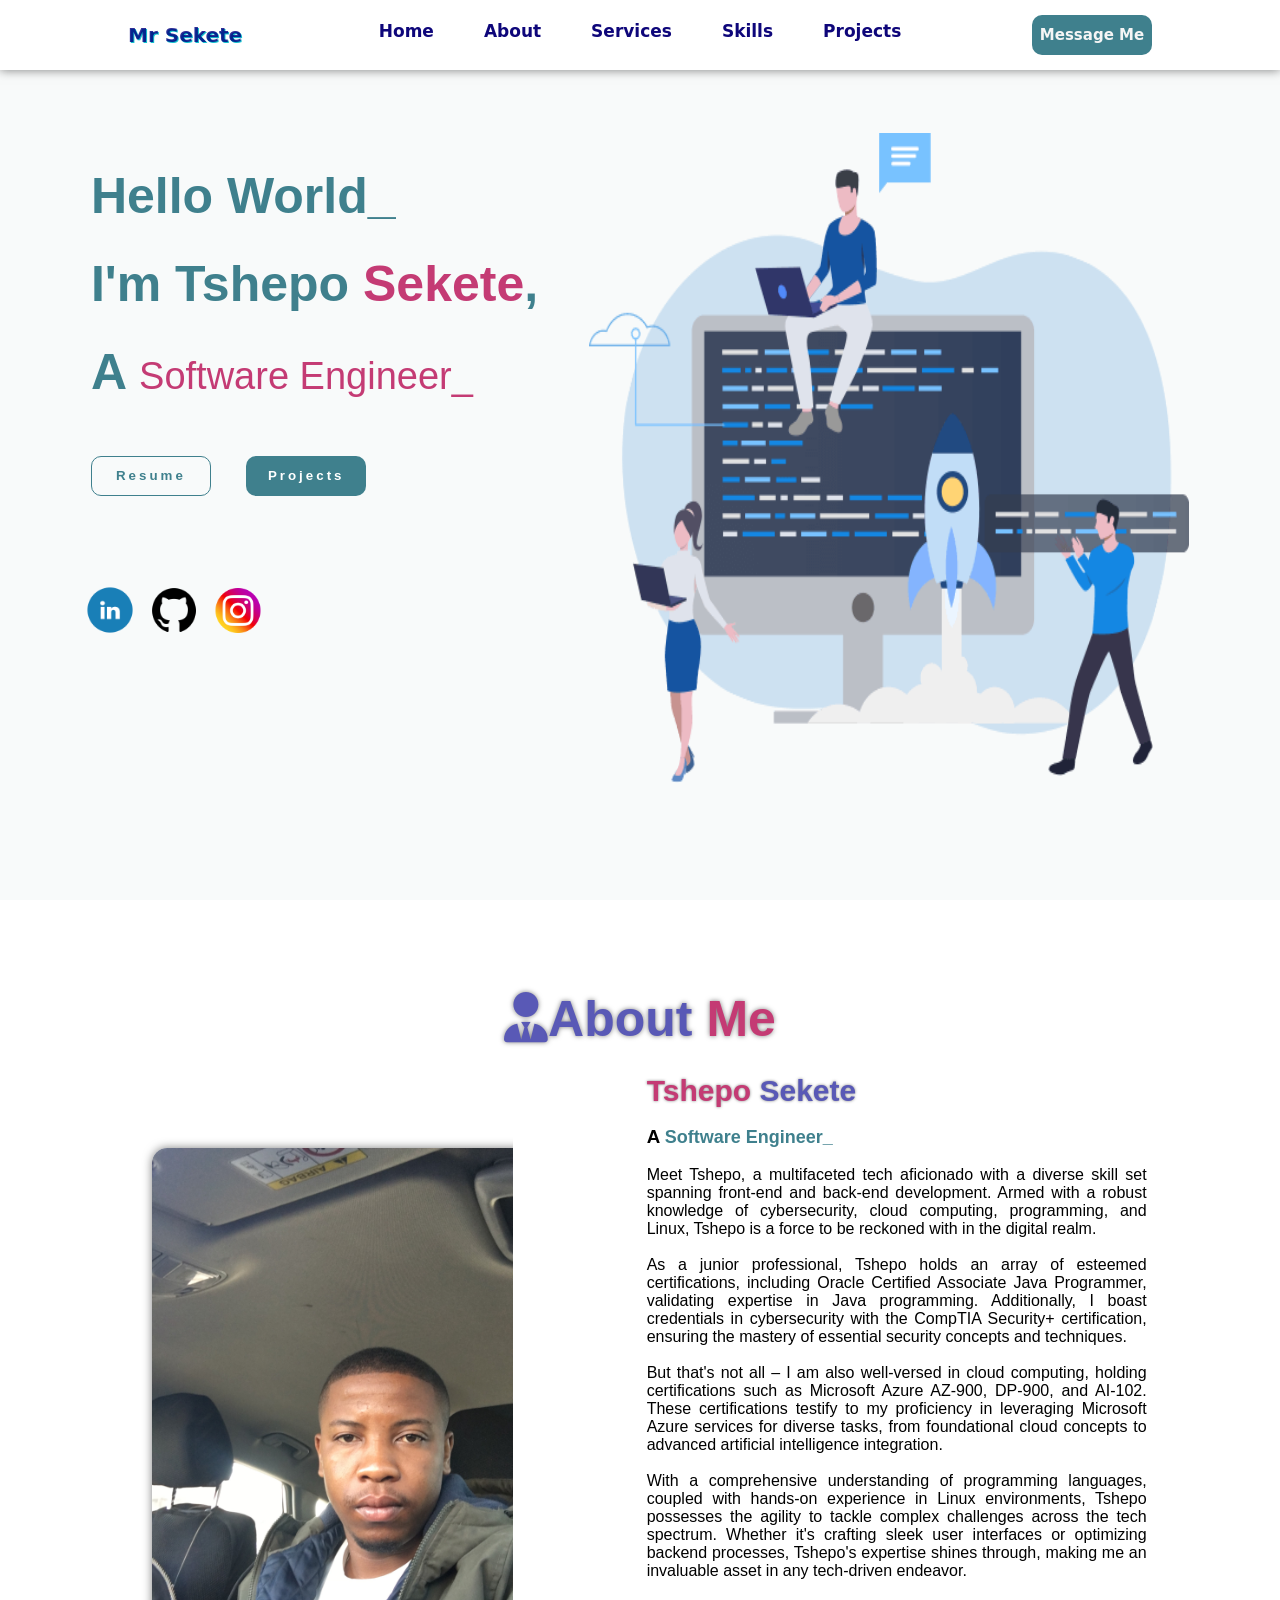
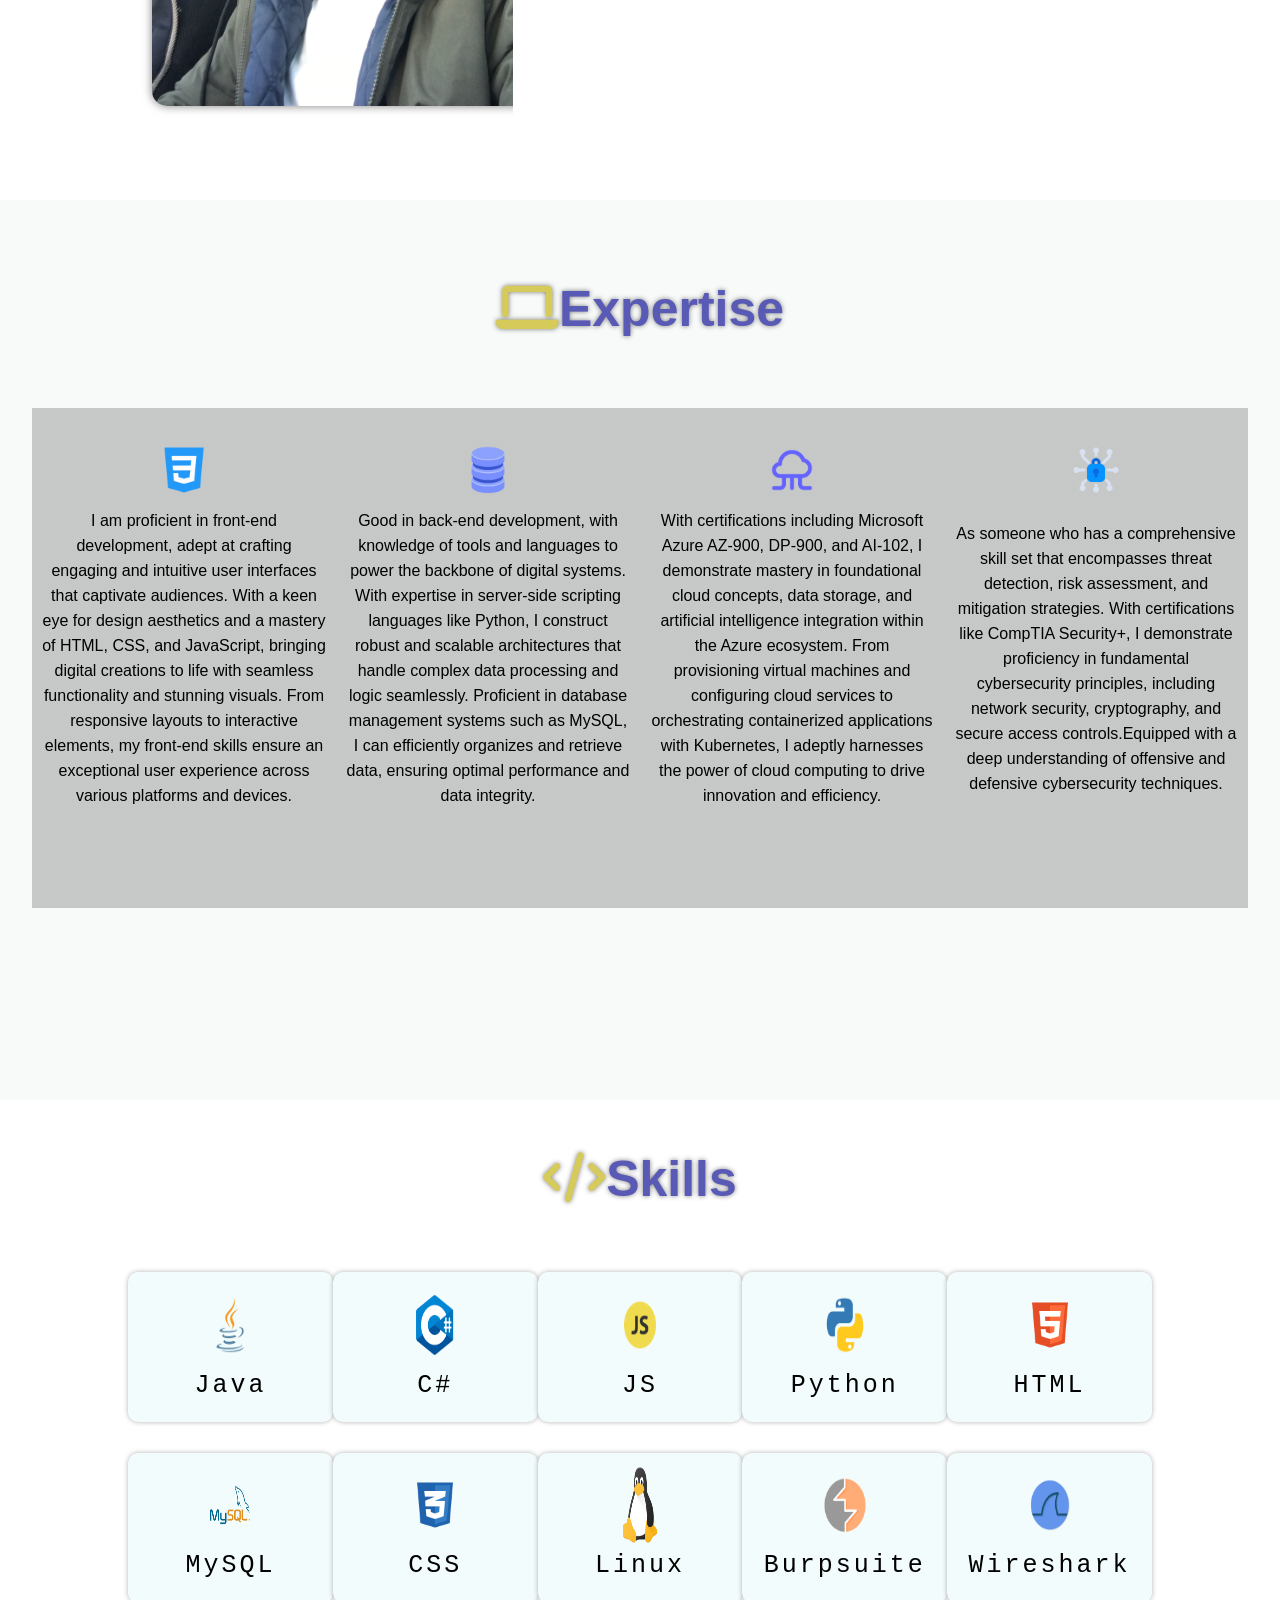
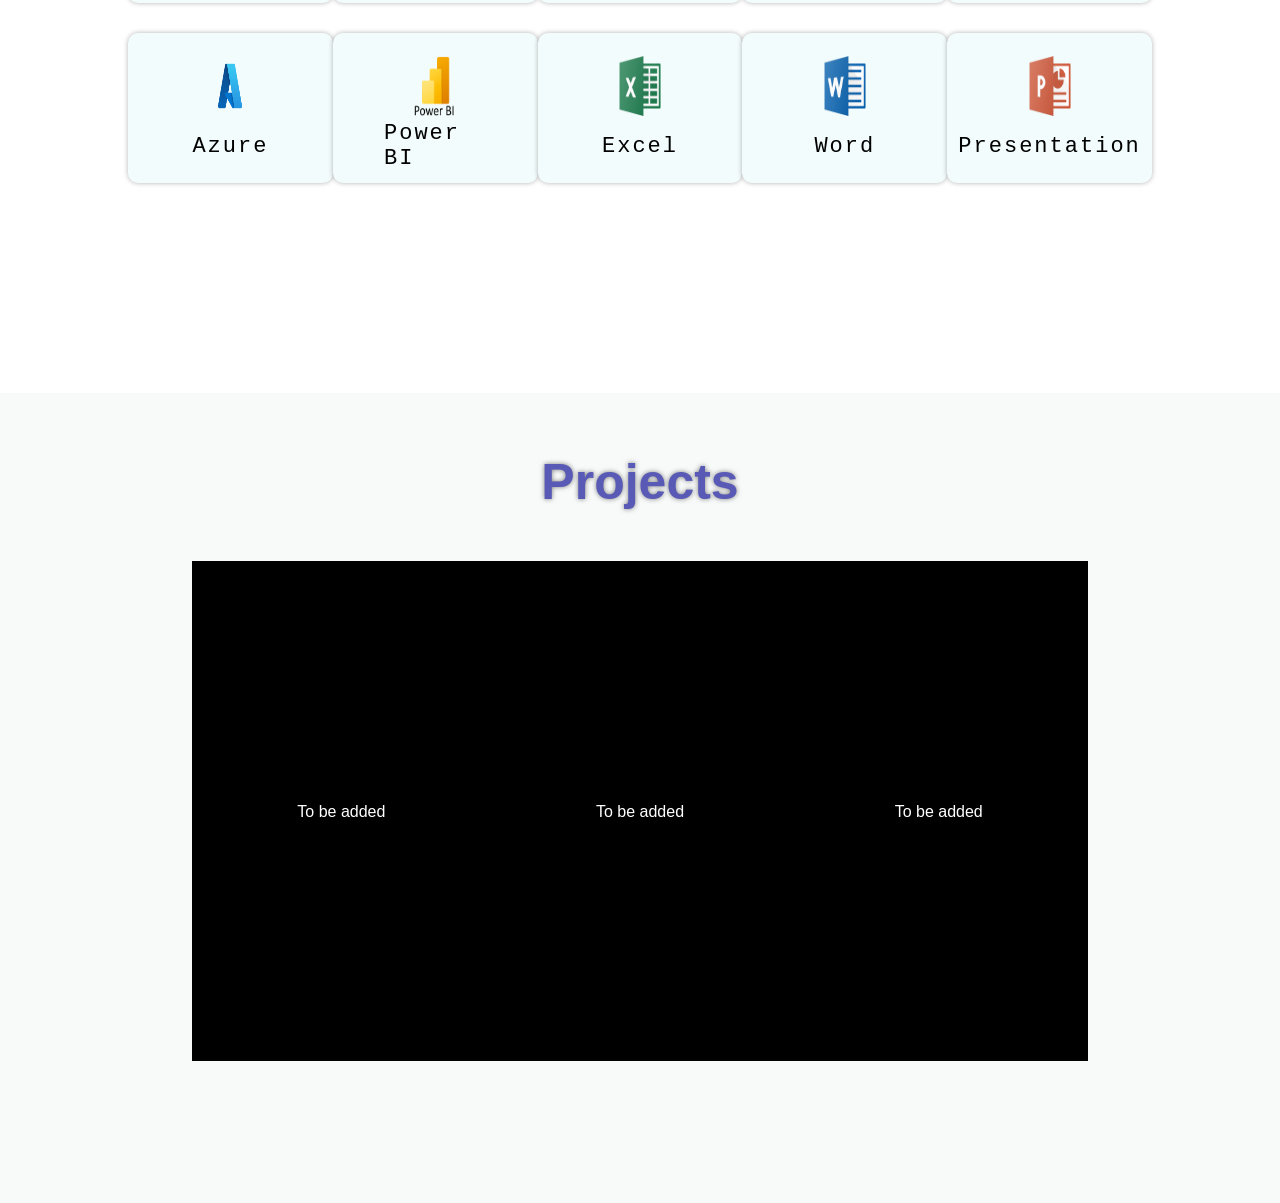
==== commit bc6e0fba: "responsive design" ====
--- a/index.html
+++ b/index.html
@@ -44,20 +44,20 @@
 
                     <br>
                     <div class="social-media-links">
-                        <div id="linkedin-acc" style="border: 3px solid navy;">
+                        <div id="linkedin-acc">
                             <a href="https://www.linkedin.com/in/tshepo-sekete-154094157/" target="_blank">
                                 <img src="./images/1591856_linkedin_social_icon.png" alt="linkedin-logo">
                             </a>
                         </div>
 
-                        <div id="github-acc" style="border: 3px solid darkgray;">
+                        <div id="github-acc">
                             <a href="https://github.com/Tshepo1000" target="_blank">
                                 <img src="./images/211904_social_github_icon.png" alt="github-logo">
                             </a>
                         </div>
 
-                        <div id="instagram-acc" style="border: 3px solid purple;">
-                            <a href="https://www.instagram.com/tshepo_1000/" target="_blank">
+                        <div id="instagram-acc">
+                            <a href="https://www.instagram.com/tshepo_1000/" target="_blank" style="height: 45px;">
                                 <img src="./images/3225191_app_instagram_logo_media_popular_icon.png" alt="instagram-logo">
                             </a>
                         </div>
@@ -81,13 +81,13 @@
                     <br>
                     <h3 style="font-family: 'Gill Sans', 'Gill Sans MT', Calibri, 'Trebuchet MS', sans-serif;">A <span id="myText"></span></h3>
                     <br>
-                    Meet Tshepo, a multifaceted tech aficionado with a diverse skill set spanning front-end and back-end development. Armed with a robust knowledge of cybersecurity, cloud computing, programming, and Linux, Tshepo is a force to be reckoned with in the digital realm.
+                    <p>Meet Tshepo, a multifaceted tech aficionado with a diverse skill set spanning front-end and back-end development. Armed with a robust knowledge of cybersecurity, cloud computing, programming, and Linux, Tshepo is a force to be reckoned with in the digital realm.
                     <br><br>
                     As a junior professional, Tshepo holds an array of esteemed certifications, including Oracle Certified Associate Java Programmer, validating expertise in Java programming. Additionally, I boast credentials in cybersecurity with the CompTIA Security+ certification, ensuring the mastery of essential security concepts and techniques.
                     <br><br>
                     But that's not all – I am also well-versed in cloud computing, holding certifications such as Microsoft Azure AZ-900, DP-900, and AI-102. These certifications testify to my proficiency in leveraging Microsoft Azure services for diverse tasks, from foundational cloud concepts to advanced artificial intelligence integration.
                     <br><br>
-                    With a comprehensive understanding of programming languages, coupled with hands-on experience in Linux environments, Tshepo possesses the agility to tackle complex challenges across the tech spectrum. Whether it's crafting sleek user interfaces or optimizing backend processes, Tshepo's expertise shines through, making me an invaluable asset in any tech-driven endeavor.
+                    With a comprehensive understanding of programming languages, coupled with hands-on experience in Linux environments, Tshepo possesses the agility to tackle complex challenges across the tech spectrum. Whether it's crafting sleek user interfaces or optimizing backend processes, Tshepo's expertise shines through, making me an invaluable asset in any tech-driven endeavor.</p>
                 </div>
             </div>
         </section>
@@ -228,39 +228,16 @@
             <h1 id="projects-header">Projects</h1>
             <div class="projects-container">
                 <div id="first-project">
-                    <img src="./images/4202020_css3_html_logo_social_social media_icon.png" alt="css-logo">
-                    <p>I am proficient in front-end development, adept at 
-                        crafting engaging and intuitive user interfaces that 
-                        captivate audiences. With a keen eye for design 
-                        aesthetics and a mastery of HTML, CSS, and 
-                        JavaScript, bringing digital creations to life with 
-                        seamless functionality and stunning visuals. From 
-                        responsive layouts to interactive elements, my front-end 
-                        skills ensure an exceptional user experience across 
-                        various platforms and devices.</p>
+                    <!-- <img src="./images/4202020_css3_html_logo_social_social media_icon.png" alt="css-logo"> -->
+                    <p>To be added</p>
                 </div>
                 <div id="second-project">
-                    <img src="./images/4417104_database_icon.png" alt="database-icon">
-                    <p>Good in back-end development, with knowledge 
-                        of tools and languages to power the backbone 
-                        of digital systems. With expertise in server-side 
-                        scripting languages like Python, I construct robust 
-                        and scalable architectures that handle complex data 
-                        processing and logic seamlessly.
-
-                        Proficient in database management systems such as MySQL, 
-                        I can efficiently organizes and retrieve data, ensuring 
-                        optimal performance and data integrity.</p>
+                    <!-- <img src="./images/4417104_database_icon.png" alt="database-icon"> -->
+                    <p>To be added</p>
                 </div>
                 <div id="third-project">
-                    <img src="./images/8725737_cloud_computing_icon.png" alt="cloud-icon">
-                    <p>With certifications including Microsoft Azure AZ-900, DP-900, 
-                       and AI-102, I demonstrate mastery in foundational cloud concepts, 
-                       data storage, and artificial intelligence integration within the 
-                       Azure ecosystem. From provisioning virtual machines and configuring 
-                       cloud services to orchestrating containerized applications with 
-                       Kubernetes, I adeptly harnesses the power of cloud computing to drive 
-                       innovation and efficiency.</p>
+                    <!-- <img src="./images/8725737_cloud_computing_icon.png" alt="cloud-icon"> -->
+                    <p>To be added</p>
                 </div>
             </div>
         </section>
--- a/style.css
+++ b/style.css
@@ -1,10 +1,11 @@
 html{
-    scroll-behavior: smooth;
+    
 }
 *
 {
     margin: 0;
     padding: 0;
+    scroll-behavior: smooth;
 }
 
 body{
@@ -168,9 +169,27 @@
     margin-right: 25px;
 }
 
+.social-media-links #linkedin-acc:hover{
+    transition: 2s;
+    transform: rotate(360deg);
+    border: 2px solid blue;
+}
+
+.social-media-links #github-acc:hover{
+    transition: 2s;
+    transform: rotate(360deg);
+    border: 2px solid rgb(7, 7, 17);
+}
+
+.social-media-links #instagram-acc:hover{
+    transition: 2s;
+    transform: rotate(360deg);
+    border: 2px solid rgb(206, 10, 147);
+}
+
 .social-media-links div a{
-    width: 45px;
-    height: 45px;
+    width: 50px;
+    height: 50px;
     border-radius: 50px;
     position: absolute;
     top: 50%;
@@ -179,7 +198,6 @@
 }
 
 .social-media-links div a img{
-    width: 100%;
     height: 100%;
     position: absolute;
     top: 50%;
@@ -493,52 +511,6 @@
   body{width: 100vw;}
 } 
 
-@media only screen and (max-width: 768px)
-{
-    body{
-        overflow-x: hidden;
-    }
-    .homeSection{
-    
-    }
-
-    .homeSection .homeDiv{
-        display: flex;
-        flex-direction: column;
-    }
-
-    .homeSection .homeDiv article{
-        position: absolute;
-        top: 95%;
-    }
-
-    article h1, h2
-    {
-        font-size: 30px;
-        line-height: 3.5rem;
-        text-align: center;
-    }
-
-    #text
-    {
-        font-size: 20px;
-    }
-
-    #codingAnim
-    {
-        height: 300px;
-        width: 300px;
-        margin-top: -5%;
-    }
-
-    #hire_me, #projects
-    {
-        letter-spacing: 1px;
-        width: 100px;
-        margin-left: 10%;
-    }
-}
-
 /*about section*/
 .aboutSection{
     height: 100vh;
@@ -571,17 +543,20 @@
 
 #imageDiv{
     padding-top: 100px;
-    width: 400px;
-    height: 550px;
+    width: 380px;
     overflow: hidden;
 }
 
 #imageDiv img{
-    width: 90%;
-    height: 95%;
+    /* width: 90%; */
+    height: 90%;
     border-radius: 15px;
     margin-left: 5%;
     box-shadow: 0 0 10px rgba(0, 0, 0, 0.5);
+    /* position: absolute;
+    top: 50%;
+    left: 50%;
+    transform: translate(-50%, -50%); */
 }
 
 #aboutMe{
@@ -822,7 +797,7 @@
         display: flex;
         flex-direction: row;
         justify-content: space-evenly;
-        width: 95%;
+        width: 70%;
         height: 70%;
         margin: auto;
     }
@@ -830,7 +805,8 @@
     .projects-container #first-project, #second-project, #third-project{
         width: 350px;
         height: 500px;
-        background: linear-gradient(to top, rgba(0, 0, 0, 0.2) 50%, rgba(0, 0, 0, 0.2) 50%);
+        /* background: linear-gradient(to top, rgba(0, 0, 0, 0.2) 50%, rgba(0, 0, 0, 0.2) 50%); */
+        background-color: black;
         display: flex;
         flex-direction: column;
         align-items: center;
@@ -845,6 +821,7 @@
         overflow: hidden;
         text-align: center;
         padding: 10px;
+        color: white;
     }
     
     .projects-container img{
@@ -852,4 +829,773 @@
         position: absolute;
         width: 48px;
     }
-/* projects section end */+/* projects section end */
+
+/* responsiveness */
+@media screen and (max-width: 400px){
+
+    /* home section */
+    .homeSection
+    {
+        height: 100vh;
+        width: 100vw;
+    }
+
+    .homeSection .homeDiv
+    {
+        display: flex;
+        flex-direction: column;
+        position: relative;
+    }
+
+    .welcome-page
+    {
+        position: absolute;
+        left: 50%;
+        top: 85%;
+        transform: translate(-50%, -50%);
+        text-align: center;
+    }
+
+    #codingAnim
+    {
+        position: absolute;
+        left: 50%;
+        top: 30%;
+        transform: translate(-50%, -50%);
+        height: 200px;
+        width: 250px;
+        
+    }
+
+    .welcome-page h1, h2
+    {
+        font-size: 20px;
+        line-height: 3rem;
+        font-weight: 600;
+    }
+
+    #text
+    {
+        font-size: 16px;
+        font-weight: lighter;
+
+    }
+
+    #hire_me, #projects
+    {
+        height: 30px;
+        width: 80px;
+        border-radius: 5px;
+        cursor: pointer;
+        letter-spacing: 2px;
+    }
+
+    .social-media-links{
+        width: 55vw;
+        justify-content: space-evenly;
+        /* border: 2px solid black; */
+    }
+    
+    .social-media-links div{
+        width: 50px;
+        height: 50px;
+        border-radius: 50px;
+        position: relative;
+        margin-right: 15px;
+    }
+
+    /* home section end */
+
+    /* about me section starts */
+    .aboutSection #aboutMeHeader{
+        font-size: 20px;
+        padding-top: 10px;
+    }
+    
+    .aboutSection #myName{
+        font-size: 15px;
+    }
+    .aboutDiv{
+        display: flex;
+        flex-direction: column;
+        align-items: center;
+        width: 100%;
+        height: 100%;
+    }
+    
+    #imageDiv{
+        padding-top: 2px;
+        width: 175px;
+        height: 35%;
+    }
+    
+    #imageDiv img{
+        border-radius: 10px;
+    }
+
+    #aboutMe{
+        width: 90%;
+        height: 45%;
+        overflow: scroll;
+        margin-top: 0%;
+        margin-bottom: 2%;
+    }
+
+    #aboutMe p{
+        font-size: 13px;
+    }
+    
+    #myText{
+        font-size: small;
+        color: #3f808d;
+    }
+
+    /* about me section end */
+
+    /* expertise section starts */
+
+    .services{
+        width: 100vw;
+        height: auto;
+    }
+    
+    .services #myExpertise{
+        font-size: 20px;
+        padding-top: 10px;
+        padding-bottom: 20px;
+    }
+    
+    .expertise-container{
+        display: flex;
+        flex-direction: column;
+        align-items: center;
+        width: 100%;
+        height: 100%;
+    }
+    
+    .expertise-container #first-expertise, #second-expertise, #third-expertise, #fourth-expertise{
+        width: 70%;
+        height: 400px;
+        margin-bottom: 5%;
+        align-items: center;
+    }
+    
+    .expertise-container p{
+        position: relative;
+        line-height: 18px;
+        text-align: center;
+        padding: 10px;
+        font-size: small;
+    }
+
+    .expertise-container img{
+        margin-top: 5%;
+        position: absolute;
+        /* width: 30px; */
+    }
+
+    /* expertise section end */
+
+    /* skills section starts */
+    .skills-section{
+        height: auto;
+        width: 100vw;
+    }
+    
+    #skills-header{
+        font-size: 20px;
+        padding-top: 10px;
+    }
+    
+    .skills-container{
+        width: 80%;
+        height: 100%;
+        display: flex;
+        flex-direction: column;
+        align-items: center;
+    }
+
+    .first-row, .second-row, .third-row{
+        display: flex;
+        flex-direction: column;
+        justify-content: space-evenly;
+    
+    }
+    
+    .first-row div{
+        width: 200px;
+        height: 130px;
+        margin-bottom: 10%;
+    }
+    
+    .second-row div{
+        width: 200px;
+        height: 130px;
+        margin-bottom: 10%;
+    }
+    
+    .third-row div{
+        width: 200px;
+        height: 130px;
+        margin-bottom: 10%;
+    }
+
+    .first-row div h3{
+        font-size: 18px;
+        font-weight: lighter;
+    }
+    
+    .second-row div h3{
+        font-size: 18px;
+        font-weight: lighter;
+    }
+    
+    .third-row div h3{
+        font-size: 16px;
+        font-weight: lighter;
+    }
+
+    /* skills section end */
+
+    /* projects section starts */
+    .projects-section{
+        height: auto;
+        width: 100vw;
+    }
+
+    .projects-section #projects-header{
+        font-size: 20px;
+        text-align: center;
+        padding-top: 10px;
+    }
+
+    .projects-container{
+        display: flex;
+        flex-direction: column;
+        align-items: center;
+        width: 100%;
+        height: 100%;
+    }
+    
+    .projects-container #first-project, #second-project, #third-project{
+        display: flex;
+        flex-direction: column;
+        width: 70%;
+        height: 400px;
+        margin-bottom: 5%;
+    }
+
+    .projects-container p{
+        line-height: 18px;
+        padding: 10px;
+    }
+    
+    .projects-container img{
+        margin-top: 3%;
+        position: absolute;
+        width: 48px;
+    }
+/* projects section end */
+}
+
+@media (min-width: 401px) and (max-width: 700px){
+     /* home section */
+     .homeSection
+     {
+         height: 100vh;
+         width: 100vw;
+     }
+ 
+     .homeSection .homeDiv
+     {
+         display: flex;
+         flex-direction: column;
+         position: relative;
+     }
+ 
+     .welcome-page
+     {
+         position: absolute;
+         left: 50%;
+         top: 75%;
+         transform: translate(-50%, -50%);
+         text-align: center;
+         margin-top: 35%;
+     }
+ 
+     #codingAnim
+     {
+         position: absolute;
+         left: 50%;
+         top: 30%;
+         transform: translate(-50%, -50%);
+         height: 350px;
+         width: 400px;
+         
+     }
+ 
+     .welcome-page h1, h2
+     {
+         font-size: 30px;
+         line-height: 3rem;
+         font-weight: 700;
+     }
+ 
+     #text
+     {
+         font-size: 20px;
+         font-weight: lighter;
+ 
+     }
+ 
+     #hire_me, #projects
+     {
+         height: 40px;
+         width: 100px;
+         border-radius: 5px;
+         cursor: pointer;
+         letter-spacing: 3px;
+     }
+ 
+     .social-media-links{
+         width: 60vw;
+         justify-content: space-evenly;
+         margin-top: 15%;
+         /* border: 2px solid black; */
+     }
+     
+     .social-media-links div{
+         width: 50px;
+         height: 50px;
+         border-radius: 50px;
+         position: relative;
+         margin-right: 15px;
+     }
+ 
+     /* home section end */
+ 
+     /* about me section starts */
+     .aboutSection #aboutMeHeader{
+         font-size: 20px;
+         padding-top: 10px;
+     }
+     
+     .aboutSection #myName{
+         font-size: 15px;
+     }
+     .aboutDiv{
+         display: flex;
+         flex-direction: column;
+         align-items: center;
+         width: 100%;
+         height: 100%;
+     }
+     
+     #imageDiv{
+        padding-top: 2px;
+        width: 230px;
+        height: 35%;
+     }
+     
+     #imageDiv img{
+         border-radius: 10px;
+     }
+ 
+     #aboutMe{
+         width: 90%;
+         height: 45%;
+         overflow: scroll;
+         margin-top: 0%;
+         margin-bottom: 2%;
+     }
+ 
+     #aboutMe p{
+         font-size: 13px;
+     }
+     
+     #myText{
+         font-size: small;
+         color: #3f808d;
+     }
+ 
+     /* about me section end */
+ 
+     /* expertise section starts */
+ 
+     .services{
+         width: 100vw;
+         height: auto;
+     }
+     
+     .services #myExpertise{
+         font-size: 20px;
+         padding-top: 10px;
+         padding-bottom: 20px;
+     }
+     
+     .expertise-container{
+         display: flex;
+         flex-direction: column;
+         align-items: center;
+         width: 100%;
+         height: 100%;
+     }
+     
+     .expertise-container #first-expertise, #second-expertise, #third-expertise, #fourth-expertise{
+         width: 70%;
+         height: 400px;
+         margin-bottom: 5%;
+         align-items: center;
+     }
+     
+     .expertise-container p{
+         position: relative;
+         line-height: 18px;
+         text-align: center;
+         padding: 10px;
+         font-size: small;
+     }
+ 
+     .expertise-container img{
+         margin-top: 5%;
+         position: absolute;
+         width: 30px;
+     }
+ 
+     /* expertise section end */
+ 
+     /* skills section starts */
+     .skills-section{
+         height: auto;
+         width: 100vw;
+     }
+     
+     #skills-header{
+         font-size: 20px;
+         padding-top: 10px;
+     }
+     
+     .skills-container{
+         width: 80%;
+         height: 100%;
+         display: grid;
+         grid-template-columns: repeat(2, 1fr);
+         grid-row: auto;
+         column-gap: 20px;
+     }
+ 
+     .first-row, .second-row, .third-row{
+         display: flex;
+         flex-direction: column;
+         justify-content: space-evenly;
+     
+     }
+     
+     .first-row div{
+         width: 200px;
+         height: 130px;
+         margin-bottom: 10%;
+     }
+     
+     .second-row div{
+         width: 200px;
+         height: 130px;
+         margin-bottom: 10%;
+     }
+     
+     .third-row div{
+         width: 200px;
+         height: 130px;
+         margin-bottom: 10%;
+     }
+ 
+     .first-row div h3{
+         font-size: 18px;
+         font-weight: lighter;
+     }
+     
+     .second-row div h3{
+         font-size: 18px;
+         font-weight: lighter;
+     }
+     
+     .third-row div h3{
+         font-size: 16px;
+         font-weight: lighter;
+     }
+ 
+     /* skills section end */
+ 
+     /* projects section starts */
+     .projects-section{
+         height: auto;
+         width: 100vw;
+     }
+ 
+     .projects-section #projects-header{
+         font-size: 20px;
+         text-align: center;
+         padding-top: 10px;
+     }
+ 
+     .projects-container{
+         display: flex;
+         flex-direction: column;
+         align-items: center;
+         width: 100%;
+         height: 100%;
+     }
+     
+     .projects-container #first-project, #second-project, #third-project{
+         display: flex;
+         flex-direction: column;
+         width: 70%;
+         height: 400px;
+         margin-bottom: 5%;
+     }
+ 
+     .projects-container p{
+         line-height: 18px;
+         padding: 10px;
+     }
+     
+     .projects-container img{
+         margin-top: 3%;
+         position: absolute;
+         width: 48px;
+     }
+ /* projects section end */
+}
+
+@media (min-width: 701px) and (max-width: 992px){
+    /* home section starts */
+    .homeSection
+    {
+        height: 100vh;
+        width: 100vw;
+    }
+
+    .homeSection .homeDiv
+    {
+        display: flex;
+        flex-direction: column;
+        position: relative;
+    }
+
+    .welcome-page
+    {
+        position: absolute;
+        left: 50%;
+        top: 95%;
+        transform: translate(-50%, -50%);
+        text-align: center;
+    }
+
+    #codingAnim
+    {
+        position: absolute;
+        left: 50%;
+        top: 35%;
+        transform: translate(-50%, -50%);
+        height: 400px;
+        width: 450px;
+        
+    }
+
+    .welcome-page h1, h2
+    {
+        font-size: 30px;
+        line-height: 3.5rem;
+        font-weight: 800;
+    }
+
+    #text
+    {
+        font-size: 25px;
+    }
+
+    #hire_me, #projects
+    {
+        height: 50px;
+        width: 120px;
+        border-radius: 5px;
+        cursor: pointer;
+        letter-spacing: 2px;
+    }
+
+    .social-media-links{
+        width: 30vw;
+        display: flex;
+        justify-content: center;
+        align-items: center;
+        margin-left: 15%;
+    }
+    
+    .social-media-links div{
+        width: 50px;
+        height: 50px;
+        border-radius: 50px;
+        position: relative;
+        margin-right: 15px;
+    }
+
+    /* home section ends */
+
+     /* about me section starts */
+     .aboutSection #aboutMeHeader{
+        font-size: 35px;
+        padding-top: 20px;
+    }
+    
+    .aboutSection #myName{
+        font-size: 25px;
+    }
+    .aboutDiv{
+        display: flex;
+        flex-direction: column;
+        align-items: center;
+        width: 100%;
+        height: 100%;
+    }
+    
+    #imageDiv{
+       padding-top: 20px;
+       width: 350px;
+       height: 40%;
+    }
+    
+    #imageDiv img{
+        border-radius: 10px;
+    }
+
+    #aboutMe{
+        width: 80%;
+        height: 45%;
+        overflow: scroll;
+        margin-top: 0%;
+        margin-bottom: 10%;
+    }
+
+    #aboutMe p{
+        font-size: 20px;
+    }
+    
+    #myText{
+        font-size: larger;
+    }
+
+    /* about me section end */
+
+    /* expertise section starts */
+ 
+    .services{
+        width: 100vw;
+        height: auto;
+    }
+    
+    .services #myExpertise{
+        font-size: 35px;
+        padding-top: 20px;
+        
+    }
+    
+    .expertise-container{
+        display: grid;
+        grid-template-columns: repeat(2, 1fr);
+        grid-template-rows: auto;
+        column-gap: 10px;
+        row-gap: 10px;
+        place-items: center;
+    }
+    
+    .expertise-container #first-expertise, #second-expertise, #third-expertise, #fourth-expertise{
+        width: 90%;
+        height: 700px;
+        margin-bottom: 15%;
+    }
+    
+    .expertise-container p{
+        position: relative;
+        line-height: 30px;
+        text-align: center;
+        padding: 10px;
+        font-size: larger;
+    }
+
+    .expertise-container img{
+        margin-top: 5%;
+        position: absolute;
+        width: 40px;
+    }
+
+    /* expertise section end */
+
+    /* expertise section end */
+ 
+     /* skills section starts */
+     .skills-section{
+        height: auto;
+        width: 100vw;
+    }
+    
+    #skills-header{
+        font-size: 40px;
+        padding-top: 20px;
+    }
+    
+    .skills-container{
+        width: 80%;
+        height: 100%;
+        display: grid;
+        grid-template-columns: repeat(3, 1fr);
+        grid-template-rows: auto;
+        column-gap: 20px;
+        /* place-items: center; */
+        /* border: 2px solid black; */
+    }
+
+    .first-row, .second-row, .third-row{
+        display: flex;
+        flex-direction: column;
+        justify-content: space-evenly;
+    
+    }
+    
+    .first-row div{
+        width: 200px;
+        height: 130px;
+        margin-bottom: 10%;
+        /* margin-top: 2%; */
+    }
+    
+    .second-row div{
+        width: 200px;
+        height: 130px;
+        margin-bottom: 10%;
+    }
+    
+    .third-row div{
+        width: 200px;
+        height: 130px;
+        margin-bottom: 10%;
+    }
+
+    .first-row div h3{
+        font-size: 18px;
+        font-weight: lighter;
+    }
+    
+    .second-row div h3{
+        font-size: 18px;
+        font-weight: lighter;
+    }
+    
+    .third-row div h3{
+        font-size: 16px;
+        font-weight: lighter;
+    }
+
+    /* skills section end */
+}
+
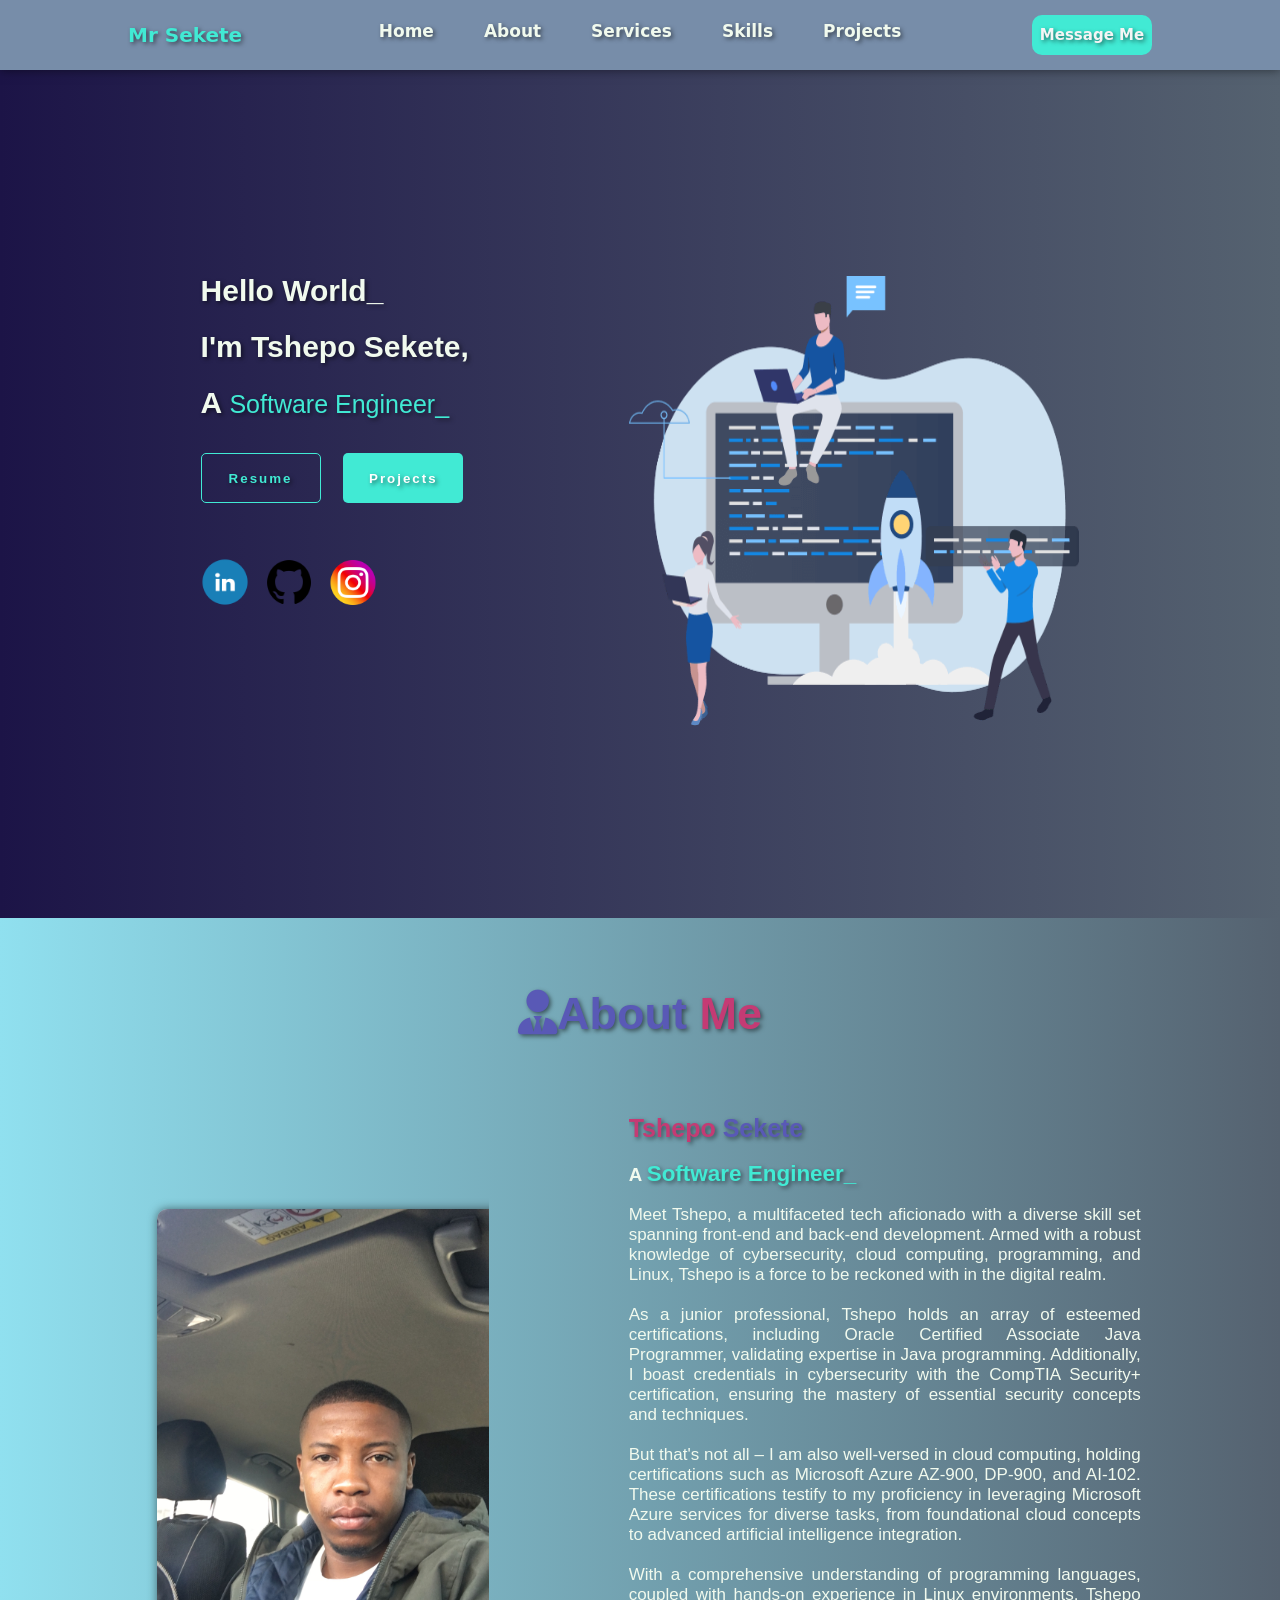
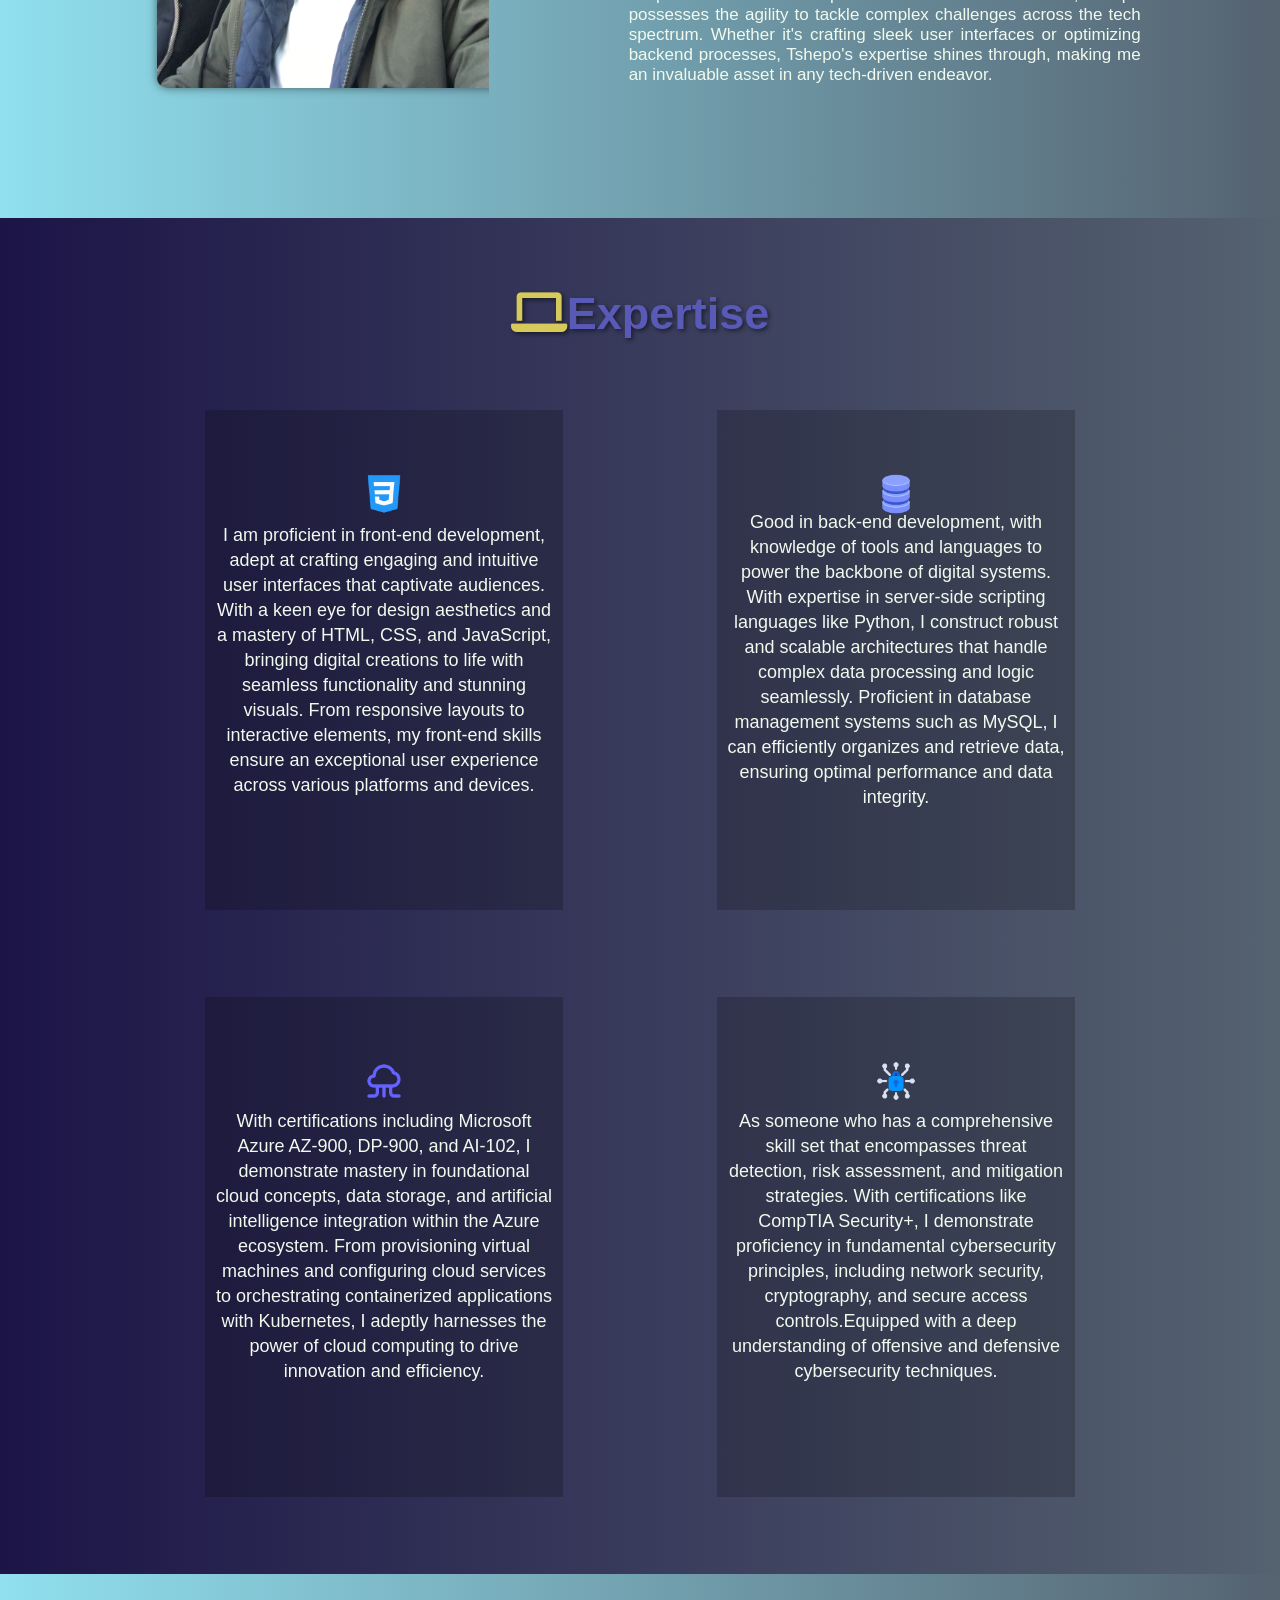
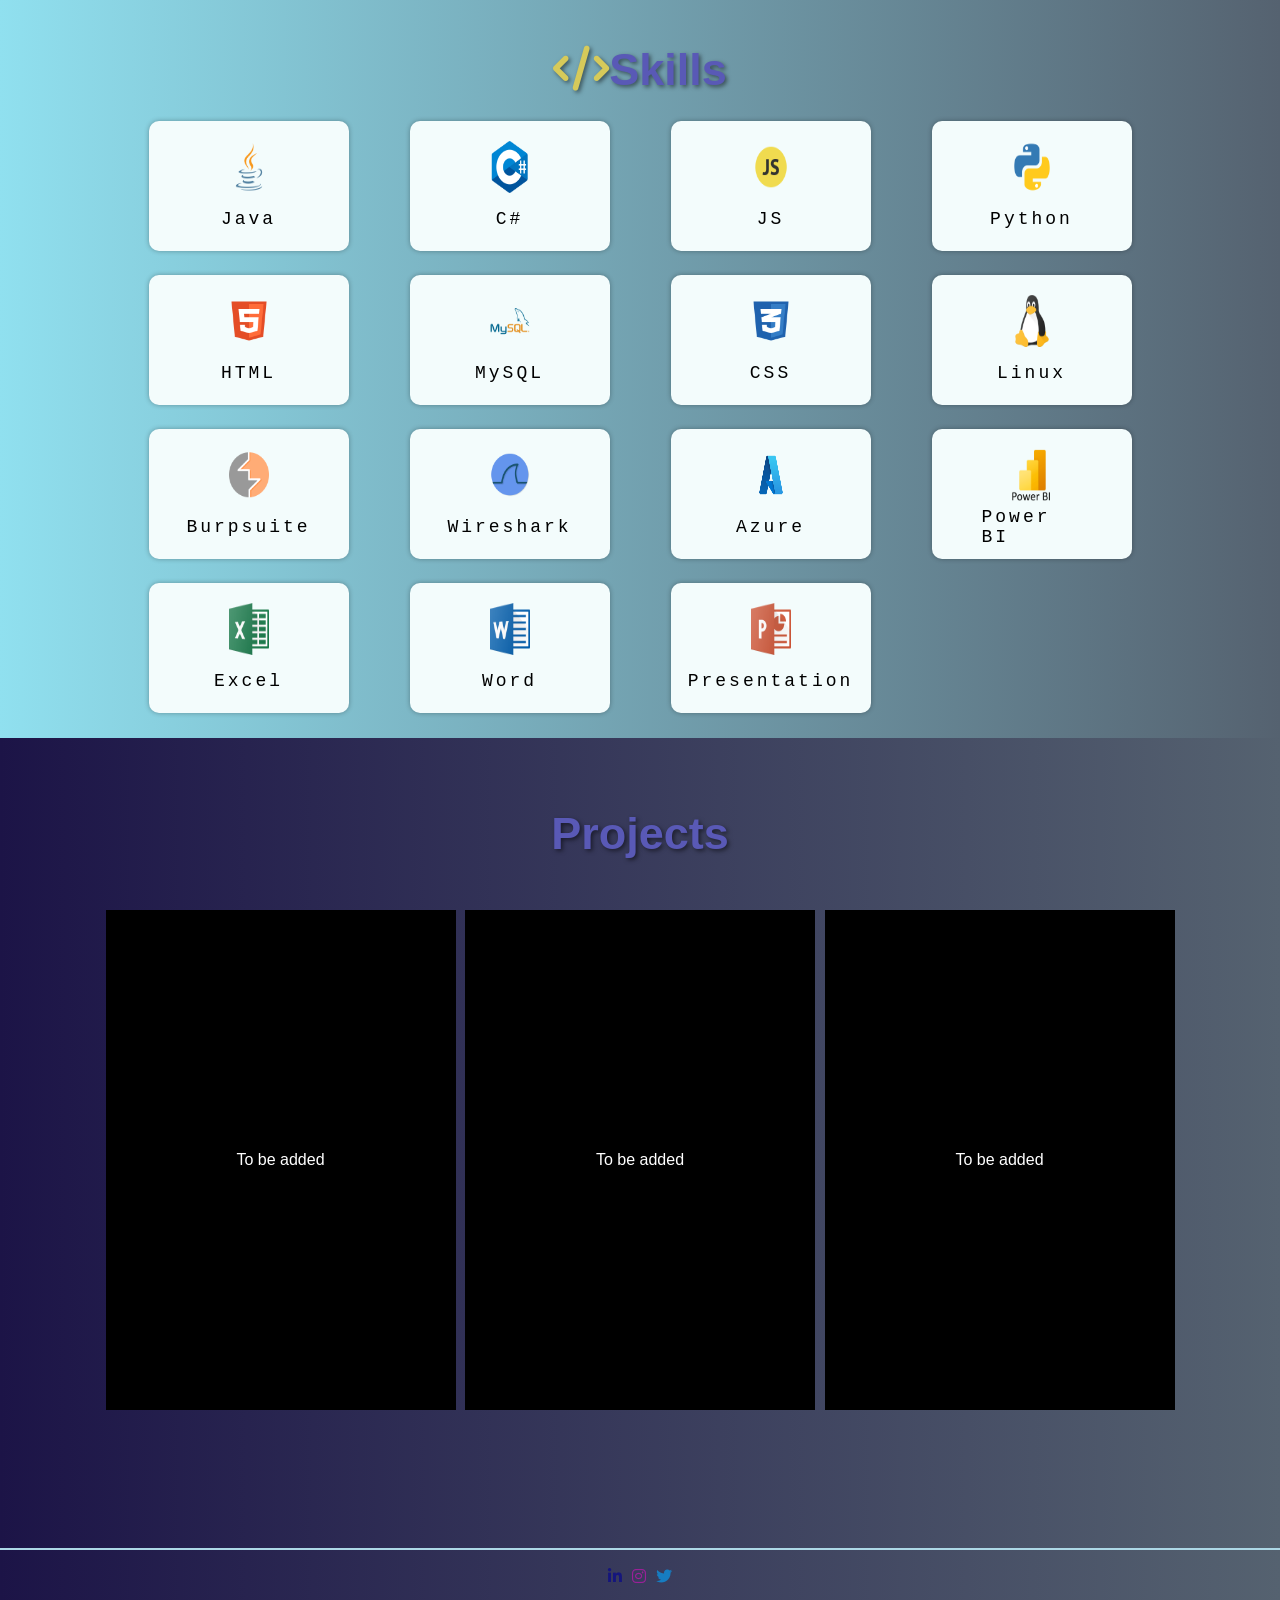
==== commit e91581aa: "responsive design" ====
--- a/index.html
+++ b/index.html
@@ -12,26 +12,25 @@
     </head>
 
     <body>
-        <nav>
-            <h1>Mr Sekete</h1>
-            <label>
-                <input type="checkbox" id="checkbox">
-                <span class="menu">
-                    <span class="hamburger"></span>
-                </span>
-                <ul>
-                    <li><a href="#">Home</a></li>
-                    <li><a href="#">About</a></li>
-                    <li><a href="#">Services</a></li>
-                    <li><a href="#">Skills</a></li>
-                    <li><a href="#">Projects</a></li>
-                </ul>
-
-                <button class="sendMessBtn" id="sendMessBtnid" onclick="showDiv()">
-                    Message Me
-                </button>
-            </label>
-        </nav>
+        <button class="burger" onclick="toggleMenu()"></button>
+        <div class="background"></div>
+        <!-- <div class="shade"></div> -->
+        <div class="menu">
+            <nav>
+                <h1>Mr Sekete</h1>
+                    <ul>
+                        <li><a href="#homeSection" class="menu-item">Home</a></li>
+                        <li><a href="#aboutSectionID" class="menu-item">About</a></li>
+                        <li><a href="#servicesID" class="menu-item">Services</a></li>
+                        <li><a href="#my-skillsID" class="menu-item">Skills</a></li>
+                        <li><a href="#projectsID" class="menu-item">Projects</a></li>
+                    </ul>
+
+                    <button class="sendMessBtn" id="sendMessBtnid" onclick="showDiv()">
+                        Message Me
+                    </button>
+            </nav>
+        </div>
 
         <section class="homeSection" id="homeSection">
             <div class="homeDiv">
@@ -144,7 +143,6 @@
         <section class="skills-section" id="my-skillsID">
             <h1 id="skills-header"><i class="fas fa-code" style="color: rgb(214, 202, 90);"></i>Skills</h1>
             <div class="skills-container" id="skills-containerID">
-                <div class="first-row">
                     <div id="java">
                         <img src="./images/4373217_java_logo_logos_icon.png" alt="java-logo">
                         <h3>Java</h3>
@@ -166,9 +164,7 @@
                         <img src="./images/317755_badge_html_html5_achievement_award_icon.png" alt="html" style="height: 30%;">
                         <h3>HTML</h3>
                     </div>
-                </div>
-
-                <div class="second-row">
+
                     <div id="sql">
                         <img src="./images//1012821_code_development_logo_mysql_icon.png" alt="">
                         <h3>MySQL</h3>
@@ -193,9 +189,7 @@
                         <img src="./images/wireshark_104082.png" alt="wireshark-logo"  style="height: 35%;">
                         <h3>Wireshark</h3>
                     </div>
-                </div>
-
-                <div class="third-row">
+
                     <div id="azure">
                         <img src="./images/Azure-Logo-2020-present.png" alt="azure" style="height: 30%;">
                         <h3>Azure</h3>
@@ -220,11 +214,10 @@
                         <img src="./images/2993675_brand_brands_logo_logos_powerpoint_icon.png" alt="pp-logo">
                         <h3>Presentation</h3>
                     </div>
-                </div>
-            </div>
-        </section>
-
-        <section class="projects-section">
+            </div>
+        </section>
+
+        <section class="projects-section" id="projectsID">
             <h1 id="projects-header">Projects</h1>
             <div class="projects-container">
                 <div id="first-project">
@@ -241,6 +234,14 @@
                 </div>
             </div>
         </section>
+        <footer style="background: linear-gradient(to right, #1c1447, #556270); border-top: 2px solid lightblue;">
+            <div>
+                <a href="https://www.linkedin.com/in/tshepo-sekete-154094157/" target="_blank"><i class="fab fa-linkedin-in" style="color: rgba(4, 4, 141, 0.671);"></i></a>
+                <a href="https://www.instagram.com/tshepo_1000/" target="_blank"><i class="fab fa-instagram" style="color: rgba(219, 15, 192, 0.603);"></i></a>
+                <a href="#"><i class="fab fa-twitter" style="color: rgba(9, 152, 235, 0.705);"></i></a>
+            </div>
+            <p>© 2024 Tshepo Sekete. All Rights Reserved.</p>
+        </footer>
 
         <div class="messageDiv" id="messageDivID">
             <form>
--- a/style.css
+++ b/style.css
@@ -1,6 +1,3 @@
-html{
-    
-}
 *
 {
     margin: 0;
@@ -17,6 +14,197 @@
     box-sizing: border-box;
 }
 
+/* Define scrollbar styles */
+::-webkit-scrollbar {
+    width: 13px; /* Width of the scrollbar */
+}
+
+/* Track */
+::-webkit-scrollbar-track {
+    background: linear-gradient(to right, #1c1447, #556270); /* Color of the track */
+    border: 3px solid black;
+}
+
+/* Handle */
+::-webkit-scrollbar-thumb {
+    background: #8ddee0; /* Color of the scrollbar handle */
+    border-radius: 1px; /* Radius of the scrollbar handle */
+}
+
+/* Handle on hover */
+::-webkit-scrollbar-thumb:hover {
+    background: #976d6d; /* Color of the scrollbar handle on hover */
+}
+
+/* hamburger mrnu */
+@media (max-width: 768px){
+    #sendMessBtnid{
+        display: none;
+    }
+
+    nav h1{
+        display: none;
+    }
+
+    .shade {
+        position: fixed;
+        top: 0;
+        left: 0;
+        right: 0;
+        bottom: 0;
+        background: linear-gradient(rgb(0 0 0 / 90%), rgb(0 0 0 / 0%));
+      }
+
+    .burger, .menu{
+        position: fixed;
+    }
+
+    .burger{
+        z-index: 4;
+        top: 2%;
+        left: 2%;
+        display: grid;
+        place-items: center;
+        width: 40px;
+        height: 40px;
+        border: 0;
+        padding: 0;
+        background: transparent;
+        cursor: pointer;
+        background-image: url("images/menu.svg");
+        background-repeat: no-repeat;
+        background-position: center;
+    }
+
+    body.open .burger{
+        background-image: url("images/close.svg");
+        background-color: transparent;
+    }
+
+    .background{
+        position: fixed;
+        z-index: 2;
+        top: 44px;
+        left: 44px;
+        aspect-ratio: 1 / 1;
+        translate: -50% -50%;
+        height: 88px;
+        background: rgb(0 0 0 / 0%);
+        border-radius: 50%;
+        transition: 0.6s;
+    }
+
+    body.open .background{
+        height: 300vmax;
+        background: rgb(0 0 0 / 80%);
+    }
+
+
+    body.open .menu{
+        opacity: 1;
+        visibility: visible;
+    }
+
+    .menu {
+        z-index: 3;
+        top: 0;
+        left: 0;
+        display: flex;
+        margin-top: 35%;
+        margin-left: -20%;
+        align-items: flex-start;
+        width: 100%;
+        height: 100%;
+        opacity: 0;
+        visibility: hidden;
+        transition: 0.05s;
+        
+    }
+
+     .menu nav{
+        background-color: transparent;
+        border: none;
+        box-shadow: none;
+        margin-top: 30%;
+    }
+
+    .menu nav ul{
+        display: flex;
+        flex-direction: column;
+        /* text-shadow: 2px 2px 4px rgba(0,0,0,0.5); */
+
+    }
+
+    .menu nav ul li a{
+        text-shadow: 2px 2px 4px rgba(0,0,0,0.5);
+    }
+
+    .menu nav ul li a:hover
+    {
+        text-decoration: none;
+        border: none;
+        color: white;
+        transition: .3s;
+        translate: 8px 0;
+    }
+
+    body .menu nav:hover > a {
+        opacity: 0.25;
+    }
+
+    body .menu nav ul li> a:hover{
+        opacity: 1;
+        translate: 8px 0;
+    }
+
+    .menu nav ul li a{
+        position: relative;
+        color: #f9f9f9;
+        font-size: 32px;
+        font-family: "Euclid Circular A";
+        padding: 20px 0 20px 20px;
+        text-decoration: none;
+        opacity: 0;
+        cursor: pointer;
+        transition: 0.4s;
+    }
+
+    .menu nav ul li a::after{
+        content: "";
+        position: absolute;
+        top: 50%;
+        right: -26px;
+        translate: 0 -50%;
+        margin-top: 2px;
+        width: 10px;
+        height: 10px;
+        border-top: 3px solid #ffffff;
+        border-right: 3px solid #ffffff;
+        opacity: 0;
+        rotate: 45deg;
+        transition: 0.3s;
+    }
+
+    .menu nav ul li a:hover::after{
+        opacity: 1;
+    }
+
+    @keyframes appear {
+        0%{
+            opacity: 0;
+            translate: -30px 0;
+        }
+        100%{
+            opacity: 1;
+        }
+    }
+
+    body.open .menu nav ul li a{
+        opacity: 1;
+        animation: appear 0.25s backwards;
+    }
+}
+
 #checkbox
 {
     display: none;
@@ -25,14 +213,15 @@
 nav
 {
     position: relative;
-    background-color: white;
+    top: 0;
+    background-color: #778da9;
     position: fixed;
     z-index: 5;
     width: 100%;
     height: 70px;
     box-shadow: 0 0 10px rgba(0, 0, 0, 0.5);
 }
-label ul
+nav ul
 {
     float: none;
     position: absolute;
@@ -56,20 +245,21 @@
     top: 50%;
     left: 10%;
     height: auto;
-    color: rgba(0, 0, 128, 0.815);
+    color: #41ead4;
     font-size: 20px;
     font-weight: bold;
     font-family: system-ui, -apple-system, BlinkMacSystemFont, 'Segoe UI', Roboto, Oxygen, Ubuntu, Cantarell, 'Open Sans', 'Helvetica Neue', sans-serif;
-    text-shadow: 1px 1px rgb(19, 193, 206);
-}
-
-label ul li a
+    text-shadow: 2px 2px 4px rgba(0,0,0,0.5);
+}
+
+nav ul li a
 {
     text-decoration: none;
-    color: rgb(14, 6, 122);;
-}
-
-label ul li a:hover
+    color: #f1faee;
+    text-shadow: 2px 2px 4px rgba(0,0,0,0.5);
+}
+
+nav ul li a:hover
 {
     text-decoration: none;
     border-bottom: 1px solid #0a7d94;
@@ -77,7 +267,7 @@
     transition: .3s;
 }
 
-label .sendMessBtn
+nav .sendMessBtn
 {
     position: absolute;
     transform: translate(0, -50%);
@@ -92,16 +282,17 @@
     width: 120px;
     height: 40px;
     border-radius: 10px;
-    background: #3f808d;
+    background: #41ead4;
     color: whitesmoke;
     cursor: pointer;
-}
-
-label .sendMessBtn:hover
+    text-shadow: 2px 2px 4px rgba(0,0,0,0.5);
+}
+
+nav .sendMessBtn:hover
 {
     background: transparent;
-    color: rgba(0, 0, 128, 0.815);
-    border: 2px solid rgba(0, 0, 128, 0.815);;
+    color: whitesmoke;
+    border: 2px solid #41ead4;
 }
 
 /* home section */
@@ -122,7 +313,7 @@
 {
     height: 100vh;
     width: 100vw;
-    background-color: #f8fafa;
+    background: linear-gradient(to right, #1c1447, #556270);
 }
 
 .welcome-page
@@ -135,21 +326,21 @@
 {
     font-family: "Gill Sans", sans-serif;
     font-size: 50px;
-    color: #3f808d;
+    color: #f1faee;
     line-height: 5.5rem;
     font-weight: 800;
+    text-shadow: 2px 2px 4px rgba(0,0,0,0.5);
 }
 
 .welcome-page h1 span{
-    color: rgb(196, 59, 116);
+    color: #f1faee;
 }
 
 #text
 {
     font-size: 38px;
-    color: rgb(196, 59, 116);
+    color: #41ead4;
     font-weight: lighter;
-
 }
 
 /* social media accounts */
@@ -247,24 +438,26 @@
     letter-spacing: 3px;
     font-weight: bold;
     border: none;
+    text-shadow: 2px 2px 4px rgba(0,0,0,0.5);
 }
 
 #hire_me
 {
     background-color: transparent;
-    border: 1px solid #3f808d;
-    color: #3f808d;
+    border: 1px solid #41ead4;
+    color: #41ead4;
+
 }
 #projects
 {
     margin-left: 7%;
     color: white;
-    background-color: #3f808d;
+    background-color: #41ead4;
 }
 
 #hire_me:hover
 {
-    background-color: #3f808d;
+    background-color: #41ead4;
     color: white;
 }
 
@@ -274,31 +467,29 @@
 
 #hire_me a{
     text-decoration: none;
-    color: #3f808d;
+    color: #41ead4;
 }
 
 #projects:hover
 {
     background-color: transparent;
-    color: #3f808d;
-    border: 1px solid #3f808d;
+    color: #41ead4;
+    border: 1px solid #41ead4;
 }
 
 .messageDiv
 {
     display: none;
-    /* padding-top: 30px; */
     padding-left: 50px;
     width: 30%;
     height: 430px;
     line-height: 50px;
-    box-shadow: 1px 1px 1px 1px white;
     z-index: 1;
     position: absolute;
     top: 50%;
     left: 50%;
     transform: translate(-50%, -50%);
-    background-color: white;
+    background: linear-gradient(to top, rgba(0, 0, 0, 0.8) 20%, rgba(0, 0, 0, 0.8) 20%);
     position: fixed;
     overflow: hidden;
 }
@@ -326,13 +517,15 @@
     padding: 8px;
     margin-bottom: 3%;
     font-family: "Gill Sans", sans-serif;
+    background: linear-gradient(to top, rgba(0, 0, 0, 0.8) 20%, rgba(0, 0, 0, 0.8) 20%);
+    color: white;
 }
 
 form h1{
     padding-top: 40px;
     text-align: justify;
     font-family: "Gill Sans", sans-serif;
-    color: #3f808d;
+    color: #41ead4;
 }
 
 form > textarea{
@@ -341,6 +534,8 @@
     height: 80px;
     padding: 8px;
     font-size: 20px;
+    background: linear-gradient(to top, rgba(0, 0, 0, 0.8) 20%, rgba(0, 0, 0, 0.8) 20%);
+    color: white;
 }
 
 
@@ -353,8 +548,8 @@
     margin-left: 10%;
     cursor: pointer;
     background-color: transparent;
-    border: 1px solid #3f808d;
-    color: #3f808d;
+    border: 1px solid #41ead4;
+    color: #41ead4;
     border-radius: 10px;
     letter-spacing: 3px;
     font-weight: bold;
@@ -362,7 +557,7 @@
 
 #send-message:hover{
     color: white;
-    background-color: #3f808d;
+    background-color: #41ead4;
 }
 
 #clear-message{
@@ -371,158 +566,38 @@
     margin-left: 10%;
     cursor: pointer;
     color: white;
-    background-color: #3f808d;
+    background-color: #41ead4;
     border-radius: 10px;
     letter-spacing: 3px;
     font-weight: bold;
     border: none;
 }
 
+section {
+    padding-top: 50px;
+}
+
 #clear-message:hover{
-    color: #3f808d;
+    color: #41ead4;
     background-color: transparent;
-    border: 1px solid #3f808d;
+    border: 1px solid #41ead4;
 }
 
 /* home section end */
-
-@media screen and (max-width: 768px) {
-label .menu
-{
-    position: absolute;
-    right: -70px;
-    top: -100px;
-    z-index: 100;
-    width: 175px;
-    height: 150px;
-    background: rgba(254, 255, 252, 0.986);
-    border-radius: 30% 30% 30% 30%;
-    -webkit-transition: .5s ease-in-out;
-    transition: .5s ease-in-out;
-    box-shadow: 0 0 0 0 rgba(254, 255, 252, 0.986), 0 0 0 0 rgba(254, 255, 252, 0.986);
-    cursor: pointer;
-}
-
-label .hamburger
-{
-    position: absolute;
-    top: 135px;
-    left: 40px;
-    width: 25px;
-    height: 3px;
-    background: rgb(80, 80, 134);
-    display: block;
-    -webkit-transform-origin: center;
-    transform-origin: center;
-    -webkit-transition: .5s ease-in-out;
-}
-
-label .hamburger:after, label .hamburger:before
-{
-    -webkit-transition: .5s ease-in-out;
-    transition: .5s ease-in-out;
-    content: "";
-    position: absolute;
-    display: block;
-    width: 100%;
-    height: 100%;
-    background: #69d2e7;
-}
-
-label .hamburger:before{ top: -10px; }
-
-label .hamburger:after{ bottom: -10px; }
-
-label #checkbox { display: none; }
-
-label #checkbox:checked + .menu 
-{
-    box-shadow: 0 0 0 100vw rgba(254, 255, 252, 0.986), 0 0 0 100vh rgba(254, 255, 252, 0.986);
-    border-radius: 0;
-}
-
-label #checkbox:checked + .menu .hamburger
-{
-    -webkit-transform: rotate(45deg);
-    transform: rotate(45deg);
-}
-
-label #checkbox:checked + .menu .hamburger:after 
-{
-    -webkit-transform: rotate(90deg);
-    transform: rotate(90deg);
-    bottom: 0;
-    
-  }
-  
-  label #checkbox:checked + .menu .hamburger:before 
-  {
-    -webkit-transform: rotate(90deg);
-    transform: rotate(90deg);
-    top: 0;
-    
-  }
-  
-  label #checkbox:checked + .menu + ul { opacity: 1; }
-  
-  label ul 
-  {
-    z-index: 200;
-    position: absolute;
-    gap: 0;
-    font-size: 20px;
-    flex-direction: column;
-    top: 150%;
-    left: 30%;
-    opacity: 0;
-    -webkit-transition: .25s 0s ease-in-out;
-    transition: .25s 0s ease-in-out;
-  }
-  
-  label a 
-  {
-    margin-bottom: 2em;
-    display: block;
-    /* color: rgba(0, 0, 128, 0.815); */
-    color: #3f808d;
-    text-decoration: none;
-    padding-left: 5px;
-    
-  }
-
-  label ul li a:hover
-  {
-    border-left: 5px solid rgb(103, 134, 233);
-    border-bottom: none;
-    transition: .2s;
-    border-radius: 6%;
-    padding-left: 5px;
-  }
-
-  label .sendMessBtn
-  {
-    display: none;
-  }
-
- nav h1{
-    z-index: 250;
-  }
-
-  body{width: 100vw;}
-} 
 
 /*about section*/
 .aboutSection{
     height: 100vh;
     width: 100vw;
+    background: linear-gradient(to right, #90e0ef, #556270);;
 }
 
 .aboutSection #aboutMeHeader{
     font-size: 50px;
     text-align: center;
-    padding-top: 90px;
+    padding-top: 30px;
     font-weight: bold;
-    text-shadow: 0 0 5px rgba(0, 0, 0, 0.5);
+    text-shadow: 2px 2px 4px rgba(0,0,0,0.5);
     font-family: "Gill Sans", sans-serif;
 }
 
@@ -530,7 +605,7 @@
     font-family: "Gill Sans", sans-serif;
     font-weight: bold;
     font-size: 30px;
-    text-shadow: 0 0 3px rgba(0, 0, 0, 0.5);
+    text-shadow: 2px 2px 4px rgba(0,0,0,0.5);
 }
 .aboutDiv{
     display: flex;
@@ -562,6 +637,7 @@
 #aboutMe{
     margin-top: 2%;
     text-align: justify;
+    color: #f1faee;
     width: 500px;
     font-family: 'Gill Sans', 'Gill Sans MT', Calibri, 'Trebuchet MS', sans-serif;
     font-weight: 200;
@@ -569,8 +645,9 @@
 
 #myText{
     font-size: large;
-    color: #3f808d;
+    color: #41ead4;
     font-family: 'Gill Sans', 'Gill Sans MT', Calibri, 'Trebuchet MS', sans-serif;
+    text-shadow: 2px 2px 4px rgba(0,0,0,0.5);
 }
 
 #myText::after 
@@ -584,15 +661,15 @@
 .services{
     width: 100vw;
     height: 100vh;
-    background-color: #f8fafa;
+    background: linear-gradient(to right, #1c1447, #556270);;
 }
 
 .services #myExpertise{
     font-size: 50px;
     text-align: center;
-    padding-top: 80px;
+    padding-top: 15px;
     font-weight: bold;
-    text-shadow: 0 0 5px rgba(0, 0, 0, 0.5);
+    text-shadow: 2px 2px 4px rgba(0,0,0,0.5);
     font-family: "Gill Sans", sans-serif;
     color: rgb(89, 89, 182);
     padding-bottom: 70px;
@@ -625,6 +702,7 @@
     overflow: hidden;
     text-align: center;
     padding: 10px;
+    color: #f1faee;
 }
 
 .expertise-container img{
@@ -640,37 +718,33 @@
 
 /* skills section */
 .skills-section{
-    height: 95vh;
+    height: 100vh;
     width: 100vw;
+    background: linear-gradient(to right, #90e0ef, #556270);
 }
 
 #skills-header{
     font-size: 50px;
     text-align: center;
     font-weight: bold;
-    text-shadow: 0 0 5px rgba(0, 0, 0, 0.5);
+    text-shadow: 2px 2px 4px rgba(0,0,0,0.5);
     font-family: "Gill Sans", sans-serif;
     color: rgb(89, 89, 182);
-    padding-top: 50px;
+    padding-top: 15px;
 }
 
 .skills-container{
     width: 80%;
     height: 80%;
-    display: flex;
-    flex-direction: column;
+    display: grid;
+    grid-template-columns: repeat(5, 1fr);
+    place-items: center;
     margin: auto;
-    margin-top: 5%;
-}
-
-.first-row, .second-row, .third-row{
-    display: flex;
-    flex-direction: row;
-    justify-content: space-evenly;
-
-}
-
-.first-row div{
+    margin-top: 2%;
+}
+
+
+.skills-container div{
     width: 250px;
     height: 150px;
     box-shadow: 0 0 5px rgba(0, 0, 0, 0.3);
@@ -679,39 +753,11 @@
     position: relative;
 }
 
-.second-row div{
-    width: 250px;
-    height: 150px;
-    box-shadow: 0 0 5px rgba(0, 0, 0, 0.3);
-    border-radius: 10px;
-    margin-top: 3%;
-    background-color: #f3fcfc;
-    position: relative;
-}
-
-.third-row div{
-    width: 250px;
-    height: 150px;
-    box-shadow: 0 0 5px rgba(0, 0, 0, 0.3);
-    border-radius: 10px;
-    margin-top: 3%;
-    background-color: #f3fcfc;
-    position: relative;
-}
-
-.second-row div:hover{
+.skills-container div:hover{
     background-color: white;
 }
 
-.first-row div:hover{
-    background-color: white;
-}
-
-.third-row div:hover{
-    background-color: white;
-}
-
-.first-row div img{
+.skills-container div img{
     position: absolute;
     width: 20%;
     height: 40%;
@@ -720,25 +766,7 @@
     transform: translate(-50%, -50%);
 }
 
-.second-row div img{
-    position: absolute;
-    width: 20%;
-    height: 50%;
-    top: 35%;
-    left: 50%;
-    transform: translate(-50%, -50%);
-}
-
-.third-row div img{
-    position: absolute;
-    width: 20%;
-    height: 40%;
-    top: 35%;
-    left: 50%;
-    transform: translate(-50%, -50%);
-}
-
-.first-row div h3{
+.skills-container div h3{
     position: absolute;
     top: 75%;
     left: 50%;
@@ -749,28 +777,6 @@
     font-weight: lighter;
 }
 
-.second-row div h3{
-    position: absolute;
-    top: 75%;
-    left: 50%;
-    transform: translate(-50%, -50%);
-    letter-spacing: 3px;
-    font-family: 'Courier New', Courier, monospace;
-    font-size: 25px;
-    font-weight: lighter;
-}
-
-.third-row div h3{
-    position: absolute;
-    top: 75%;
-    left: 50%;
-    transform: translate(-50%, -50%);
-    letter-spacing: 2px;
-    font-family: 'Courier New', Courier, monospace;
-    font-size: 22px;
-    font-weight: lighter;
-}
-
 /* skills section end */
 
 /* projects section */
@@ -778,16 +784,16 @@
     .projects-section{
         height: 90vh;
         width: 100vw;
-        margin-top: 3%;
-        background-color: #f8fafa;
+    
+        background: linear-gradient(to right, #1c1447, #556270);
     }
 
     .projects-section #projects-header{
         font-size: 50px;
         text-align: center;
-        padding-top: 60px;
+        padding-top: 10px;
         font-weight: bold;
-        text-shadow: 0 0 5px rgba(0, 0, 0, 0.5);
+        text-shadow: 2px 2px 4px rgba(0,0,0,0.5);
         font-family: "Gill Sans", sans-serif;
         color: rgb(89, 89, 182);
         padding-bottom: 50px;
@@ -805,7 +811,6 @@
     .projects-container #first-project, #second-project, #third-project{
         width: 350px;
         height: 500px;
-        /* background: linear-gradient(to top, rgba(0, 0, 0, 0.2) 50%, rgba(0, 0, 0, 0.2) 50%); */
         background-color: black;
         display: flex;
         flex-direction: column;
@@ -831,8 +836,29 @@
     }
 /* projects section end */
 
+/* footer section */
+footer div{
+    display: flex;
+    flex-direction: row;
+    align-items: center;
+    justify-content: center;
+    gap: 10px;
+    width: 100vw;
+    height: 6vh;
+}
+
+footer p{
+    font-size: smaller;
+    text-align: center;
+    padding-bottom: 8px;
+    color: gray;
+}
+
 /* responsiveness */
-@media screen and (max-width: 400px){
+@media screen and (max-width: 439px){
+::-webkit-scrollbar {
+    width: 2px; /* Width of the scrollbar */
+    display: none;}
 
     /* home section */
     .homeSection
@@ -852,7 +878,7 @@
     {
         position: absolute;
         left: 50%;
-        top: 85%;
+        top: 80%;
         transform: translate(-50%, -50%);
         text-align: center;
     }
@@ -861,7 +887,7 @@
     {
         position: absolute;
         left: 50%;
-        top: 30%;
+        top: 20%;
         transform: translate(-50%, -50%);
         height: 200px;
         width: 250px;
@@ -925,13 +951,18 @@
     }
     
     #imageDiv{
+        position: relative;
         padding-top: 2px;
-        width: 175px;
+        width: 230px;
         height: 35%;
     }
     
     #imageDiv img{
+        position: absolute;
         border-radius: 10px;
+        left: 50%;
+        top: 50%;
+        translate: -50% -50%;
     }
 
     #aboutMe{
@@ -948,7 +979,7 @@
     
     #myText{
         font-size: small;
-        color: #3f808d;
+        color: #41ead4;
     }
 
     /* about me section end */
@@ -1011,48 +1042,20 @@
     .skills-container{
         width: 80%;
         height: 100%;
-        display: flex;
-        flex-direction: column;
-        align-items: center;
-    }
-
-    .first-row, .second-row, .third-row{
-        display: flex;
-        flex-direction: column;
-        justify-content: space-evenly;
-    
-    }
-    
-    .first-row div{
+        display: grid;
+        grid-template-columns: repeat(1, 1fr);
+        place-items: center;
+    }
+
+    
+    .skills-container div{
         width: 200px;
         height: 130px;
         margin-bottom: 10%;
     }
-    
-    .second-row div{
-        width: 200px;
-        height: 130px;
-        margin-bottom: 10%;
-    }
-    
-    .third-row div{
-        width: 200px;
-        height: 130px;
-        margin-bottom: 10%;
-    }
-
-    .first-row div h3{
+
+    .skills-container div h3{
         font-size: 18px;
-        font-weight: lighter;
-    }
-    
-    .second-row div h3{
-        font-size: 18px;
-        font-weight: lighter;
-    }
-    
-    .third-row div h3{
-        font-size: 16px;
         font-weight: lighter;
     }
 
@@ -1099,12 +1102,15 @@
 /* projects section end */
 }
 
-@media (min-width: 401px) and (max-width: 700px){
+@media (min-width: 440px) and (max-width: 700px){
+    ::-webkit-scrollbar {
+        width: 2px; /* Width of the scrollbar */
+        display: none;}
      /* home section */
      .homeSection
      {
          height: 100vh;
-         width: 100vw;
+         width: 100%;
      }
  
      .homeSection .homeDiv
@@ -1216,7 +1222,7 @@
      
      #myText{
          font-size: small;
-         color: #3f808d;
+         color: #41ead4;
      }
  
      /* about me section end */
@@ -1281,46 +1287,18 @@
          height: 100%;
          display: grid;
          grid-template-columns: repeat(2, 1fr);
+         place-items: center;
          grid-row: auto;
          column-gap: 20px;
      }
- 
-     .first-row, .second-row, .third-row{
-         display: flex;
-         flex-direction: column;
-         justify-content: space-evenly;
      
-     }
-     
-     .first-row div{
-         width: 200px;
+     .skills-container div{
+         width: 170px;
          height: 130px;
          margin-bottom: 10%;
      }
-     
-     .second-row div{
-         width: 200px;
-         height: 130px;
-         margin-bottom: 10%;
-     }
-     
-     .third-row div{
-         width: 200px;
-         height: 130px;
-         margin-bottom: 10%;
-     }
- 
-     .first-row div h3{
-         font-size: 18px;
-         font-weight: lighter;
-     }
-     
-     .second-row div h3{
-         font-size: 18px;
-         font-weight: lighter;
-     }
-     
-     .third-row div h3{
+ 
+     .skills-container div h3{
          font-size: 16px;
          font-weight: lighter;
      }
@@ -1369,6 +1347,10 @@
 }
 
 @media (min-width: 701px) and (max-width: 992px){
+    ::-webkit-scrollbar {
+        width: 2px; /* Width of the scrollbar */
+        display: none;}
+
     /* home section starts */
     .homeSection
     {
@@ -1551,51 +1533,225 @@
         grid-template-columns: repeat(3, 1fr);
         grid-template-rows: auto;
         column-gap: 20px;
-        /* place-items: center; */
-        /* border: 2px solid black; */
-    }
-
-    .first-row, .second-row, .third-row{
-        display: flex;
-        flex-direction: column;
-        justify-content: space-evenly;
-    
-    }
-    
-    .first-row div{
+        place-items: center;
+    }
+
+    
+    .skills-container div{
         width: 200px;
         height: 130px;
         margin-bottom: 10%;
         /* margin-top: 2%; */
     }
-    
-    .second-row div{
+
+    .skills-container div h3{
+        font-size: 18px;
+        font-weight: lighter;
+    }
+
+    /* skills section end */
+}
+
+@media (min-width: 993px) and (max-width: 1340px){
+    ::-webkit-scrollbar {
+        width: 2px; /* Width of the scrollbar */
+        display: none;}
+
+    /* home section starts */
+    .homeSection
+    {
+        height: 100vh;
+        width: 100vw;
+    }
+
+    .welcome-page{
+        margin-top: 10%;
+    }
+
+    #codingAnim
+    {
+        height: 450px;
+        width: 450px;
+    }
+
+    .welcome-page h1, h2
+    {
+        font-size: 30px;
+        line-height: 3.5rem;
+        font-weight: 800;
+    }
+
+    #text
+    {
+        font-size: 25px;
+    }
+
+    #hire_me, #projects
+    {
+        height: 50px;
+        width: 120px;
+        border-radius: 5px;
+        cursor: pointer;
+        letter-spacing: 2px;
+    }
+
+    .social-media-links{
+        width: 15vw;
+        display: flex;
+        align-items:flex-start;
+    }
+    
+    .social-media-links div{
+        width: 50px;
+        height: 50px;
+        border-radius: 50px;
+        position: relative;
+        margin-right: 15px;
+    }
+
+    /* home section ends */
+
+     /* about me section starts */
+     .aboutSection #aboutMeHeader{
+        font-size: 45px;
+        padding-top: 20px;
+    }
+    
+    .aboutSection #myName{
+        font-size: 25px;
+    }
+    .aboutDiv{
+        display: flex;
+        flex-direction: row;
+        align-items: center;
+        width: 100%;
+        height: 100%;
+    }
+    
+    #imageDiv{
+       padding-top: 20px;
+       width: 350px;
+       height: 65%;
+    }
+    
+    #imageDiv img{
+        border-radius: 10px;
+    }
+
+    #aboutMe{
+        width: 40%;
+        height: 75%;
+        overflow: scroll;
+        margin-top: -5%;
+    }
+
+    #aboutMe p{
+        font-size: 17px;
+    }
+    
+    #myText{
+        font-size: larger;
+    }
+
+    /* about me section end */
+
+    /* expertise section starts */
+ 
+    .services{
+        width: 100vw;
+        height: auto;
+    }
+    
+    .services #myExpertise{
+        font-size: 45px;
+        padding-top: 20px;
+        
+    }
+    
+    .expertise-container{
+        display: grid;
+        grid-template-columns: repeat(2, 1fr);
+        grid-template-rows: auto;
+        column-gap: 0px;
+        row-gap: 10px;
+        place-items: center;
+        width: 80%;
+    }
+    
+    .expertise-container #first-expertise, #second-expertise, #third-expertise, #fourth-expertise{
+        width: 70%;
+        height: 500px;
+        margin-bottom: 15%;
+    }
+    
+    .expertise-container p{
+        position: relative;
+        line-height: 25px;
+        text-align: center;
+        padding: 10px;
+        font-size: large;
+    }
+
+    .expertise-container img{
+        margin-top: 5%;
+        position: absolute;
+        width: 40px;
+    }
+
+    /* expertise section end */
+
+    /* expertise section end */
+ 
+     /* skills section starts */
+     .skills-section{
+        height: auto;
+        width: 100vw;
+    }
+    
+    #skills-header{
+        font-size: 45px;
+        padding-top: 20px;
+    }
+    
+    .skills-container{
+        width: 80%;
+        height: 100%;
+        display: grid;
+        grid-template-columns: repeat(4, 1fr);
+        grid-template-rows: auto;
+        column-gap: 20px;
+        place-items: center;
+    }
+
+    
+    .skills-container div{
         width: 200px;
         height: 130px;
         margin-bottom: 10%;
-    }
-    
-    .third-row div{
-        width: 200px;
-        height: 130px;
-        margin-bottom: 10%;
-    }
-
-    .first-row div h3{
+        /* margin-top: 2%; */
+    }
+
+    .skills-container div h3{
         font-size: 18px;
         font-weight: lighter;
     }
-    
-    .second-row div h3{
-        font-size: 18px;
-        font-weight: lighter;
-    }
-    
-    .third-row div h3{
-        font-size: 16px;
-        font-weight: lighter;
-    }
 
     /* skills section end */
-}
-
+
+    /* projects section */
+.projects-section #projects-header{
+    font-size: 45px;
+    padding-top: 20px;
+}
+
+.projects-container{
+    display: flex;
+    flex-direction: row;
+    justify-content: space-evenly;
+    width: 85%;
+    height: 70%;
+    margin: auto;
+}
+
+}
+
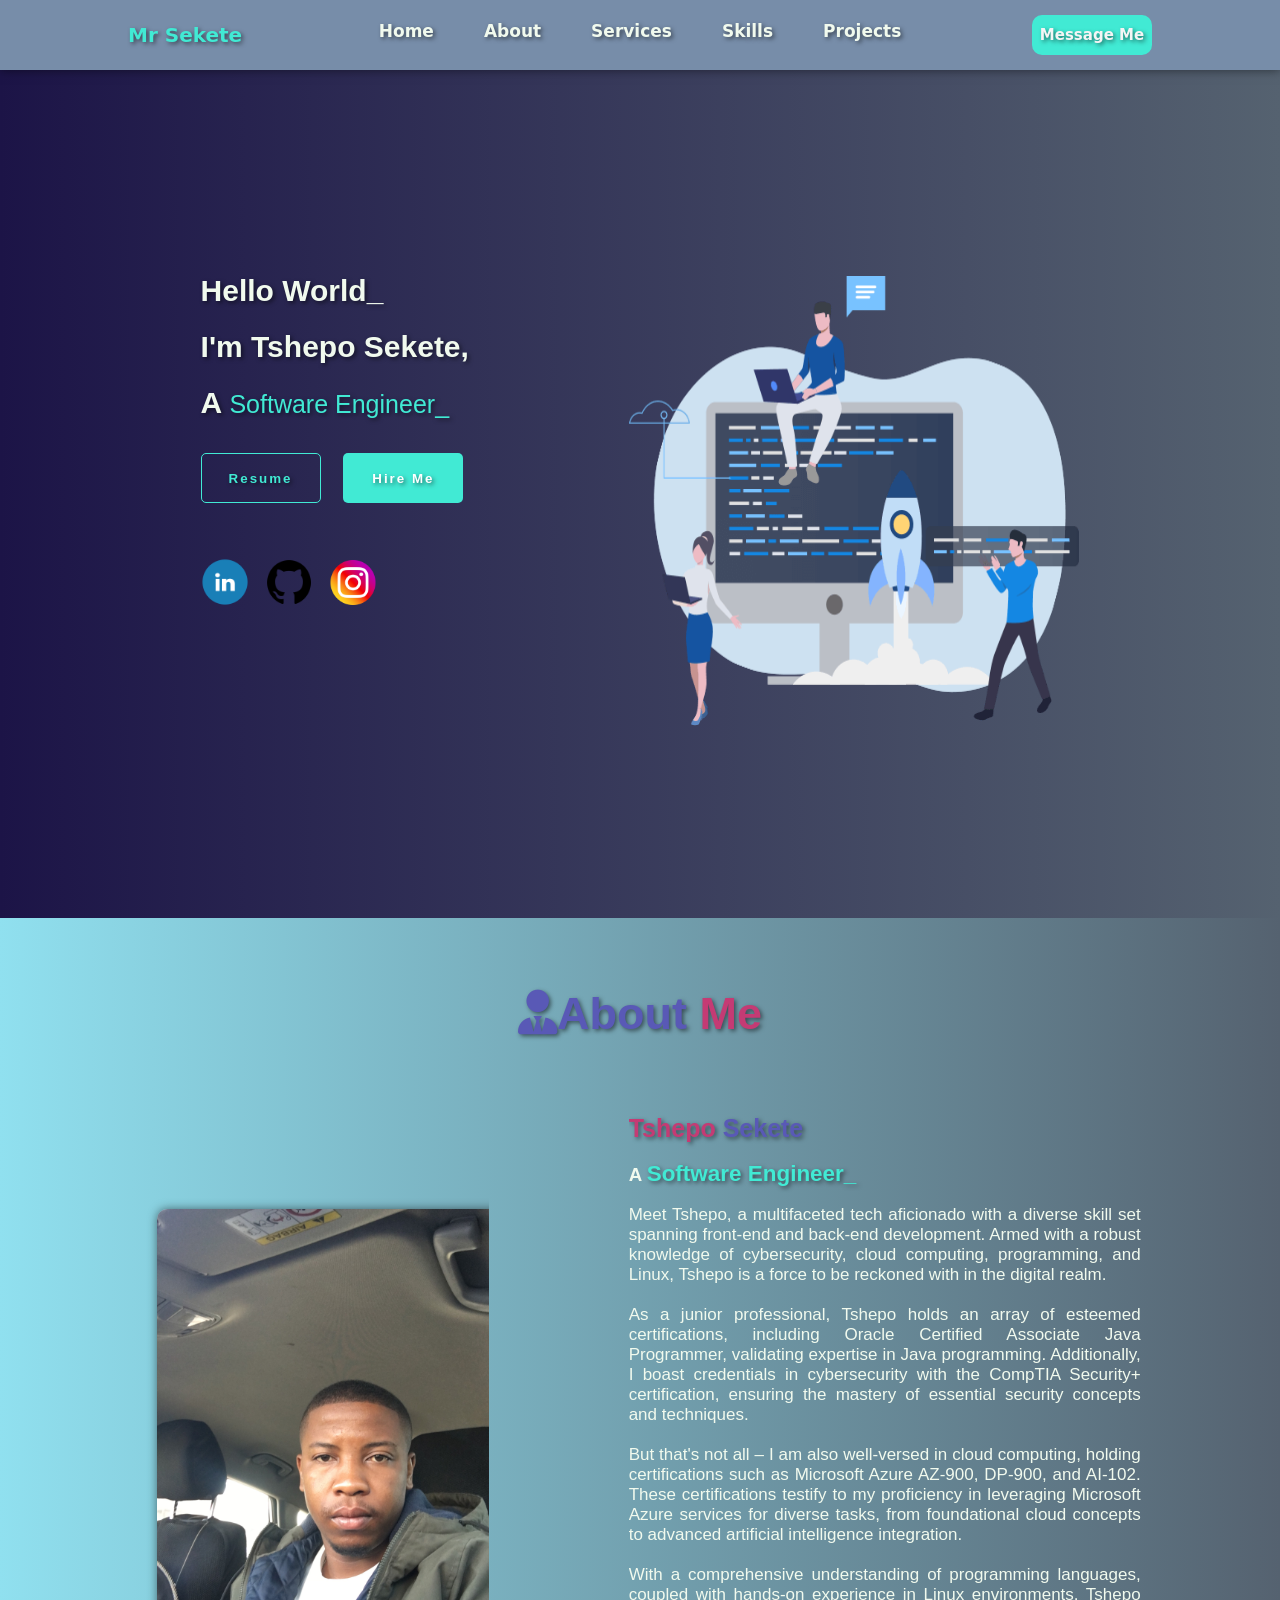
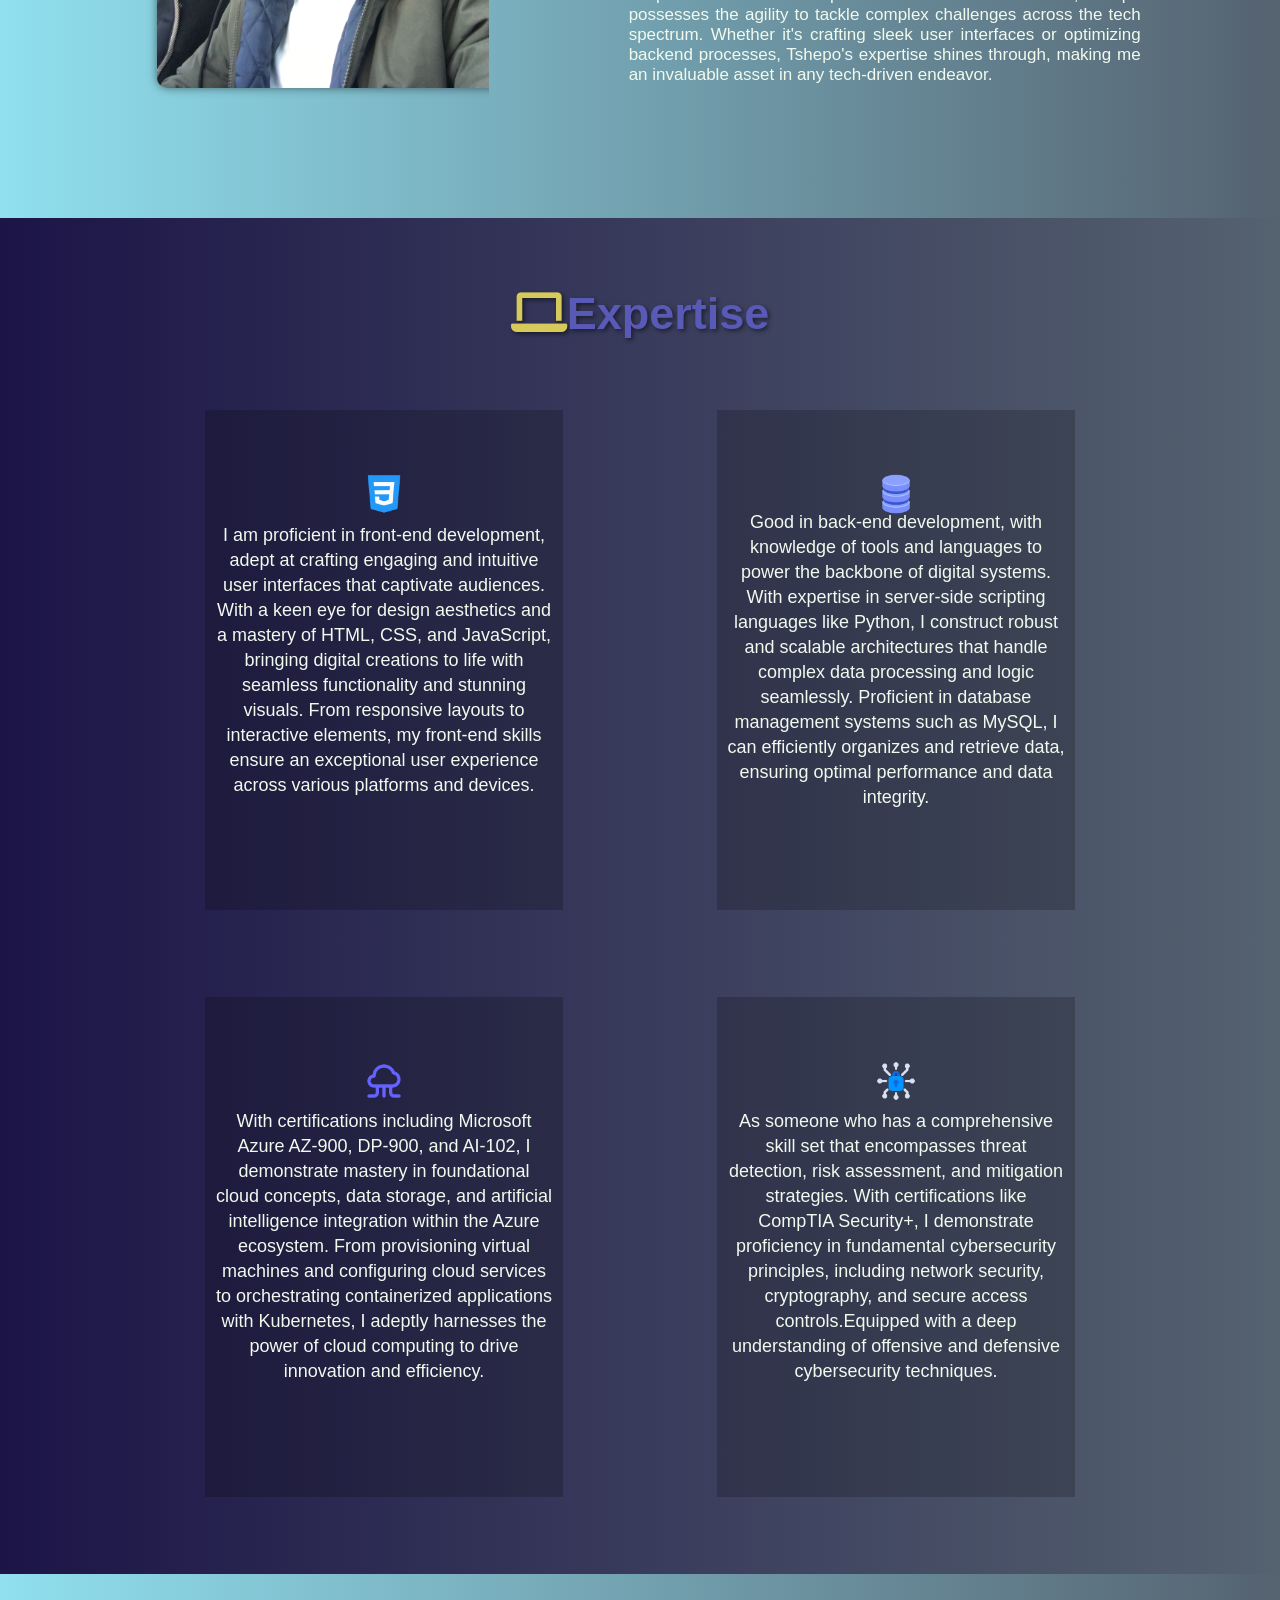
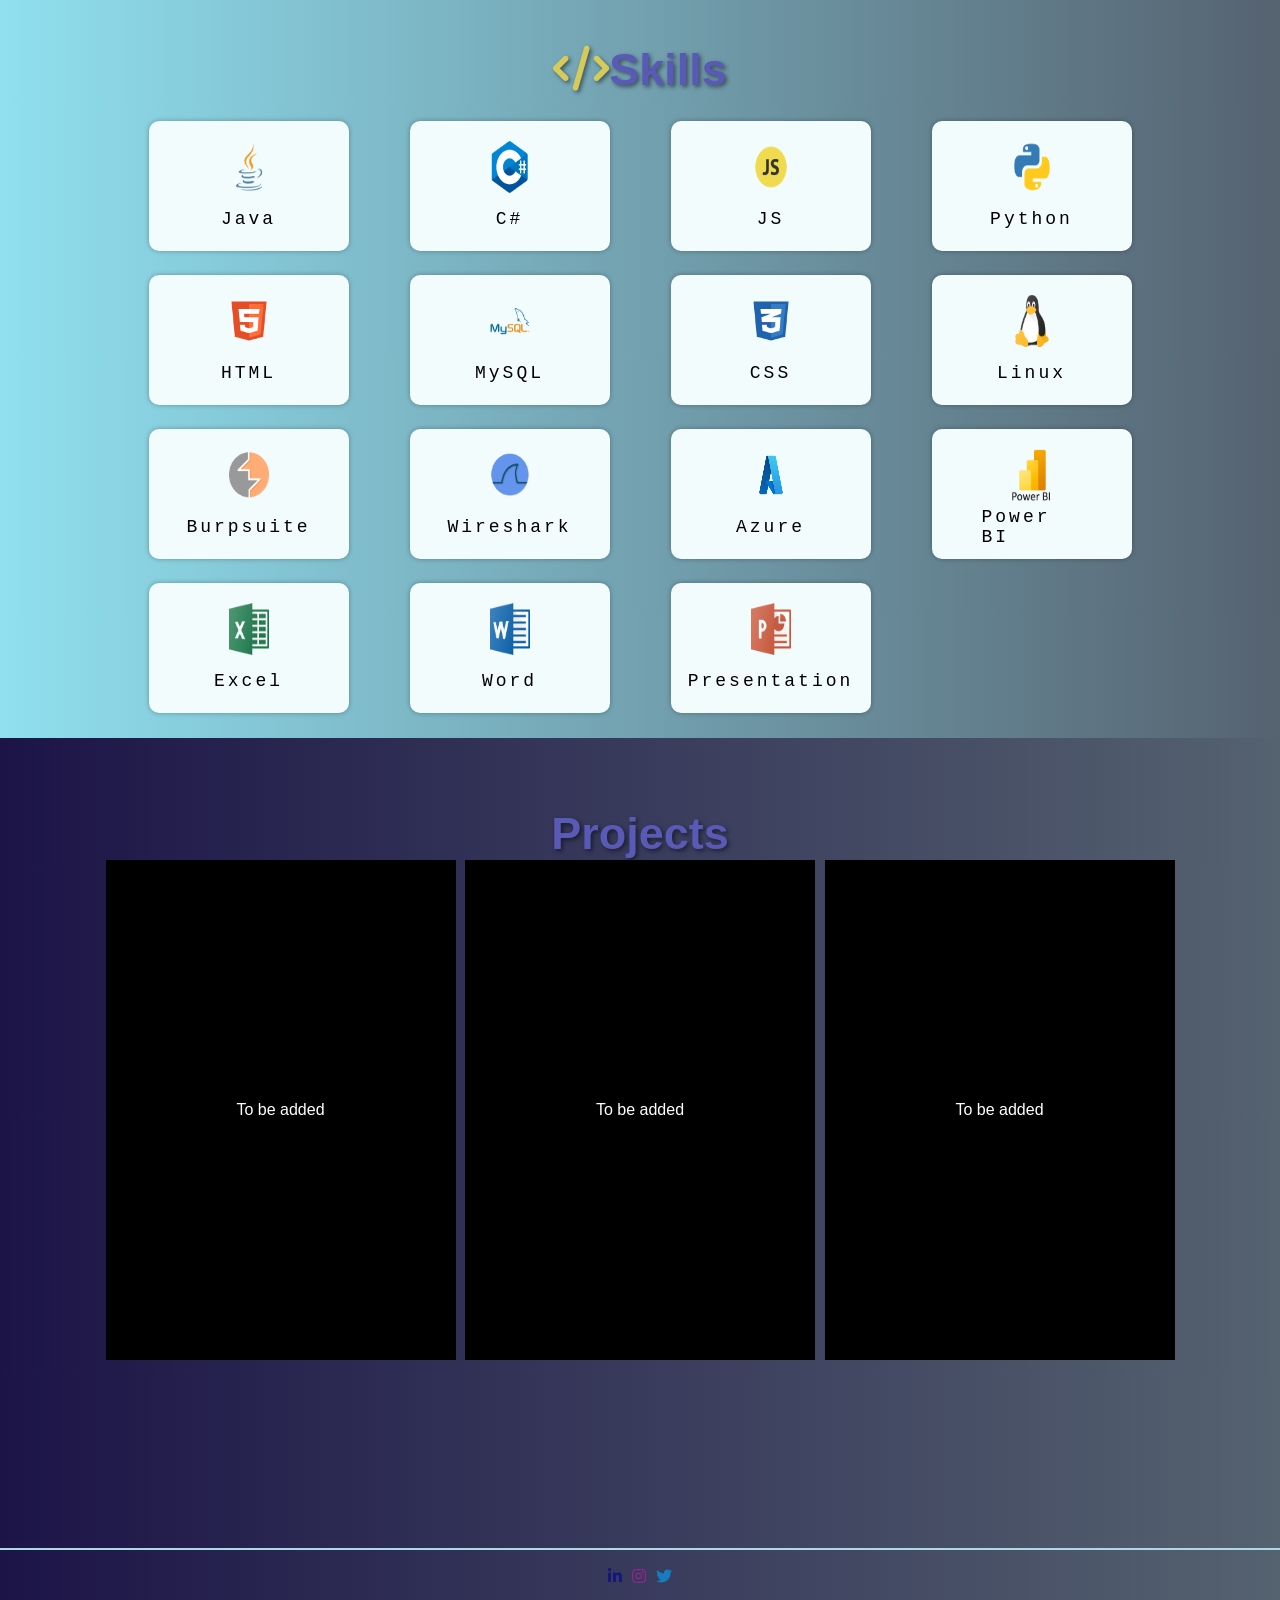
==== commit 82d8284b: "updated contact form" ====
--- a/index.html
+++ b/index.html
@@ -39,7 +39,7 @@
                     <h1>I'm Tshepo <span>Sekete</span>,</h1>
                     <h2 style="font-weight: bold;">A <span id="text"></span></h2>
                     <button id="hire_me"><a href="https://drive.google.com/file/d/1EwjJsbHDz4NTrwIYISwd6z53wbRwTgEc/view?usp=sharing">Resume</a></button>
-                    <button id="projects">Projects</button>
+                    <button id="projects" onclick="showDiv()">Hire Me</button>
 
                     <br>
                     <div class="social-media-links">
@@ -247,12 +247,14 @@
             <form>
                 <span id="closeDiv" onclick="hideDiv()">&times;</span>
                 <h1>Contact Me</h1>
-                <input type="text" id="fname" name="fname" placeholder="Fullname" size="40" onmouseenter="focusEvents()"><br>
-                <input type="email" id="email" name="email" placeholder="Email" size="40"><br>
-                <input type="text" id="subject" name="subject" placeholder="Subject" size="40">
-                <textarea rows="1" cols="34" name="message" id="message" placeholder="Message"></textarea>
-                <button id="send-message">Send</button>
-                <button id="clear-message">Clear</button>
+                <input type="text" id="fname" name="fname" placeholder="Fullname" onmouseenter="focusEvents()"><br>
+                <input type="email" id="email" name="email" placeholder="Email"><br>
+                <input type="text" id="subject" name="subject" placeholder="Subject">
+                <textarea name="message" id="message" placeholder="Message"></textarea>
+                <div id="buttons-div">
+                    <button id="send-message">Send</button>
+                    <button id="clear-message">Clear</button>
+                </div>
             </form>
         </div>
     </body>
--- a/style.css
+++ b/style.css
@@ -494,13 +494,22 @@
     overflow: hidden;
 }
 
+.messageDiv form{
+    position: absolute;
+    top: 30%;
+    left: 50%;
+    transform: translate(-50%, -50%);
+    width: 80%;
+    height: 60%;
+}
+
 #closeDiv {
     position: absolute;
-    top: 0px;
-    right: 45px;
+    top: 10px;
+    right: 3%;
     cursor: pointer;
     font-size: 50px;
-    color: red;
+    color: white;
     font-weight: bolder;
     overflow: hidden;
   }
@@ -512,6 +521,7 @@
 form > #fname, #email, #subject{
     border: 1px solid rgb(155, 127, 127);
     border-radius: 5px;
+    width: 100%;
     height: 40px;
     font-size: large;
     padding: 8px;
@@ -532,20 +542,27 @@
     border: 1px solid rgb(155, 127, 127);
     border-radius: 5px;
     height: 80px;
+    width: 100%;
     padding: 8px;
     font-size: 20px;
     background: linear-gradient(to top, rgba(0, 0, 0, 0.8) 20%, rgba(0, 0, 0, 0.8) 20%);
     color: white;
 }
 
-
+#buttons-div{
+    width: 100%;
+    height: auto;
+    display: flex;
+    flex-direction: row;
+    align-items: center;
+    justify-content: center;
+  }
 
 .messageDiv #messageDivID #message{overflow: auto;}
 
 #send-message{
     width: 120px;
     height: 40px;
-    margin-left: 10%;
     cursor: pointer;
     background-color: transparent;
     border: 1px solid #41ead4;
@@ -617,21 +634,16 @@
 }
 
 #imageDiv{
-    padding-top: 100px;
+    padding-top: 80px;
     width: 380px;
     overflow: hidden;
 }
 
 #imageDiv img{
-    /* width: 90%; */
     height: 90%;
     border-radius: 15px;
     margin-left: 5%;
     box-shadow: 0 0 10px rgba(0, 0, 0, 0.5);
-    /* position: absolute;
-    top: 50%;
-    left: 50%;
-    transform: translate(-50%, -50%); */
 }
 
 #aboutMe{
@@ -791,12 +803,11 @@
     .projects-section #projects-header{
         font-size: 50px;
         text-align: center;
-        padding-top: 10px;
+        padding-top: 15px;
         font-weight: bold;
         text-shadow: 2px 2px 4px rgba(0,0,0,0.5);
         font-family: "Gill Sans", sans-serif;
         color: rgb(89, 89, 182);
-        padding-bottom: 50px;
     }
 
     .projects-container{
@@ -806,6 +817,7 @@
         width: 70%;
         height: 70%;
         margin: auto;
+        margin-top: 2%;
     }
     
     .projects-container #first-project, #second-project, #third-project{
@@ -1045,6 +1057,7 @@
         display: grid;
         grid-template-columns: repeat(1, 1fr);
         place-items: center;
+        margin-top: 3%;
     }
 
     
@@ -1100,6 +1113,66 @@
         width: 48px;
     }
 /* projects section end */
+
+/* message box */
+.messageDiv
+    {
+        display: none;
+        /* padding-left: 50px; */
+        width: 100vw;
+        height: 100vh;
+        line-height: 50px;
+        z-index: 1;
+        position: absolute;
+        overflow: hidden;
+    }
+
+    .messageDiv form{
+        position: absolute;
+        top: 50%;
+        left: 50%;
+        transform: translate(-50%, -50%);
+        width: 80%;
+        height: 60%;
+    }
+
+    form > #fname, #email, #subject{
+        height: 30px;
+        width: 100%;
+        font-size: 14px;
+    }
+    
+    form h1{
+        font-size: 25px;
+        padding-top: 10px;
+    }
+    
+    form > textarea{
+        font-size: 14px;
+        width: 100%;
+    }
+
+    #closeDiv {
+        position: absolute;
+        top: 0px;
+        right: 5%;
+        cursor: pointer;
+        font-size: 30px;
+        color: white;
+        font-weight: bolder;
+        overflow: hidden;
+      }
+
+      #send-message{
+        width: 100px;
+        height: 35px;
+       
+    }
+    
+    #clear-message{
+        width: 100px;
+        height: 35px;
+    }
 }
 
 @media (min-width: 440px) and (max-width: 700px){
@@ -1290,6 +1363,7 @@
          place-items: center;
          grid-row: auto;
          column-gap: 20px;
+         margin-top: 2%;
      }
      
      .skills-container div{
@@ -1344,6 +1418,66 @@
          width: 48px;
      }
  /* projects section end */
+
+     /* message box */
+.messageDiv
+{
+    display: none;
+    /* padding-left: 50px; */
+    width: 100vw;
+    height: 100vh;
+    line-height: 50px;
+    z-index: 1;
+    position: absolute;
+    overflow: hidden;
+}
+
+.messageDiv form{
+    position: absolute;
+    top: 50%;
+    left: 50%;
+    transform: translate(-50%, -50%);
+    width: 80%;
+    height: 60%;
+}
+
+form > #fname, #email, #subject{
+    height: 30px;
+    width: 100%;
+    font-size: 14px;
+}
+
+form h1{
+    font-size: 25px;
+    padding-top: 10px;
+}
+
+form > textarea{
+    font-size: 14px;
+    width: 100%;
+}
+
+#closeDiv {
+    position: absolute;
+    top: 0px;
+    right: 5%;
+    cursor: pointer;
+    font-size: 30px;
+    color: white;
+    font-weight: bolder;
+    overflow: hidden;
+  }
+
+  #send-message{
+    width: 100px;
+    height: 35px;
+   
+}
+
+#clear-message{
+    width: 100px;
+    height: 35px;
+}
 }
 
 @media (min-width: 701px) and (max-width: 992px){
@@ -1550,6 +1684,68 @@
     }
 
     /* skills section end */
+
+    /* message box */
+.messageDiv
+{
+    display: none;
+    /* padding-left: 50px; */
+    width: 100vw;
+    height: 100vh;
+    line-height: 50px;
+    z-index: 1;
+    position: absolute;
+    overflow: hidden;
+}
+
+.messageDiv form{
+    position: absolute;
+    top: 50%;
+    left: 50%;
+    transform: translate(-50%, -50%);
+    width: 80%;
+    height: 60%;
+}
+
+form > #fname, #email, #subject{
+    height: 30px;
+    width: 100%;
+    font-size: 14px;
+}
+
+form h1{
+    font-size: 25px;
+    padding-top: 10px;
+}
+
+form > textarea{
+    font-size: 14px;
+    width: 100%;
+}
+
+#closeDiv {
+    position: absolute;
+    top: 0px;
+    right: 5%;
+    cursor: pointer;
+    font-size: 30px;
+    color: white;
+    font-weight: bolder;
+    overflow: hidden;
+  }
+
+  
+
+  #send-message{
+    width: 100px;
+    height: 35px;
+   
+}
+
+#clear-message{
+    width: 100px;
+    height: 35px;
+}
 }
 
 @media (min-width: 993px) and (max-width: 1340px){
@@ -1752,6 +1948,4 @@
     height: 70%;
     margin: auto;
 }
-
-}
-
+}
